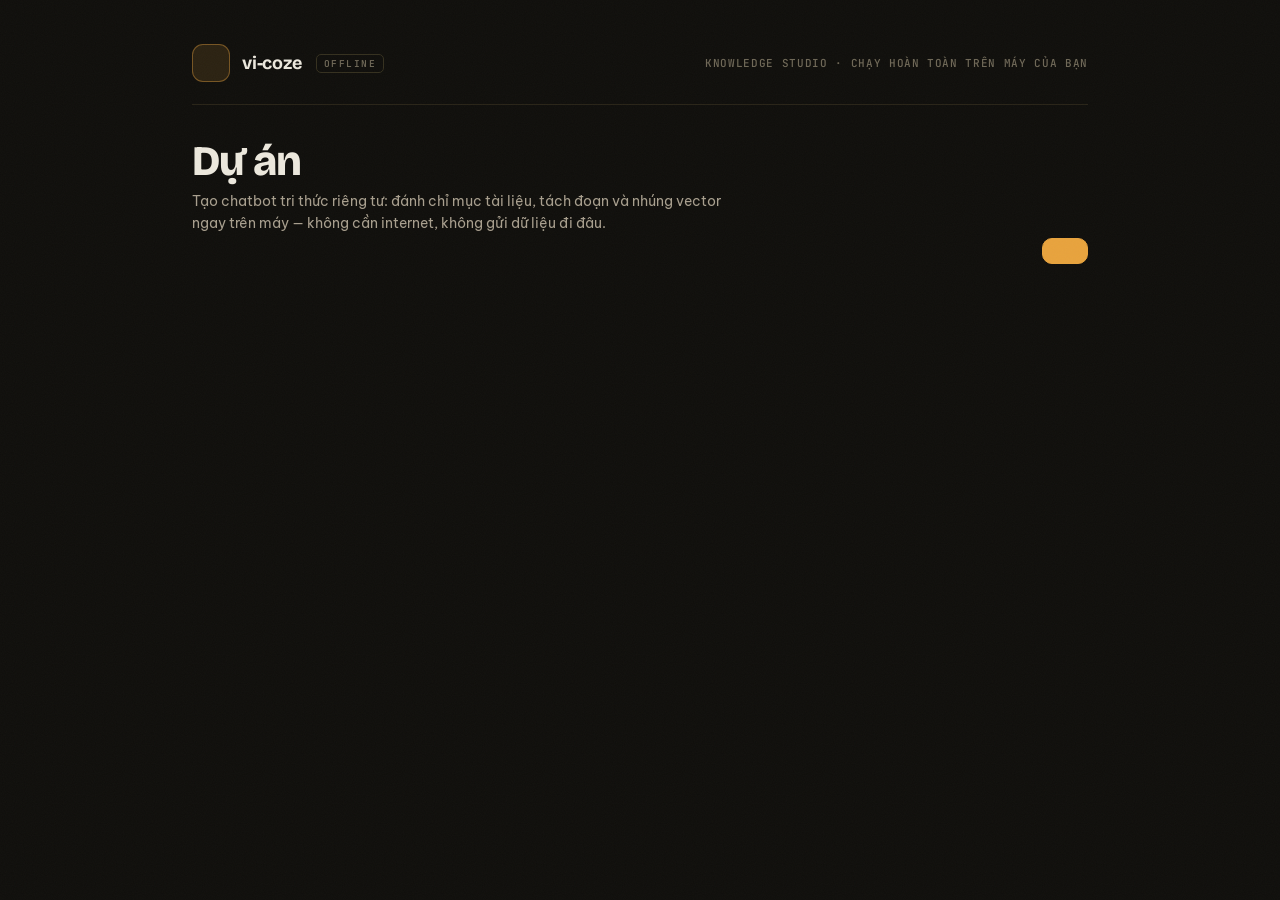
==== src/branch_sql/api/static/index.html @ 20b935b0 "Knowledge Studio: server điều khiển pipeline offline từ trình duyệt Chặng mới `api/`: FastAPI phục v" ====
<!DOCTYPE html>
<html lang="vi">
<head>
<meta charset="UTF-8">
<meta name="viewport" content="width=device-width, initial-scale=1.0">
<title>vi-coze · Knowledge Studio (offline)</title>
<link rel="preconnect" href="https://fonts.googleapis.com">
<link rel="preconnect" href="https://fonts.gstatic.com" crossorigin>
<link href="https://fonts.googleapis.com/css2?family=Bricolage+Grotesque:opsz,wght@12..96,500;12..96,700;12..96,800&family=Be+Vietnam+Pro:wght@400;500;600;700&family=JetBrains+Mono:wght@400;500;600&display=swap" rel="stylesheet">
<style>
/* ============ TOKENS ============ */
:root{
  --bg:#100f0c; --panel:#161410; --panel2:#1b1813; --panel3:#221e16;
  --line:#292418; --line2:#35301f;
  --tx:#ece8dd; --tx2:#a89f8e; --tx3:#6f6857;
  --am:#e8a33d; --am2:#f2b95f; --amd:rgba(232,163,61,.13);
  --ok:#8fce9f; --okd:rgba(143,206,159,.11);
  --f-d:'Bricolage Grotesque','Be Vietnam Pro',sans-serif;
  --f-b:'Be Vietnam Pro',sans-serif;
  --f-m:'JetBrains Mono',monospace;
}
*{box-sizing:border-box;margin:0;padding:0}
html,body{height:100%}
body{background:var(--bg);color:var(--tx);font-family:var(--f-b);font-size:14px;line-height:1.55;-webkit-font-smoothing:antialiased;overflow-x:hidden}
button{font-family:inherit}
.ic{flex:none;display:inline-block;vertical-align:-2px}
.hidden{display:none!important}
::-webkit-scrollbar{width:9px;height:9px}
::-webkit-scrollbar-thumb{background:#332e21;border-radius:6px;border:2px solid var(--bg)}
::-webkit-scrollbar-track{background:transparent}
::selection{background:rgba(232,163,61,.3)}

/* grain texture rất mờ cho chất liệu */
.grain{position:fixed;inset:0;z-index:98;pointer-events:none;opacity:.05;
  background-image:url("data:image/svg+xml,%3Csvg xmlns='http://www.w3.org/2000/svg' width='140' height='140'%3E%3Cfilter id='n'%3E%3CfeTurbulence type='fractalNoise' baseFrequency='.9' numOctaves='2'/%3E%3C/filter%3E%3Crect width='140' height='140' filter='url(%23n)' opacity='.6'/%3E%3C/svg%3E")}

/* ============ CHUNG ============ */
.btn{display:inline-flex;align-items:center;gap:8px;border:1px solid var(--line2);background:var(--panel2);color:var(--tx);font:600 13px var(--f-b);padding:9px 16px;border-radius:9px;cursor:pointer;transition:all .18s}
.btn:hover{border-color:#4c4326;background:var(--panel3);transform:translateY(-1px)}
.btn.pri{background:var(--am);border-color:var(--am);color:#1d1305}
.btn.pri:hover{background:var(--am2);border-color:var(--am2)}
.btn.big{padding:12px 22px;font-size:14px;border-radius:10px}
.btn.ghost{background:transparent}
.btn:disabled{opacity:.4;pointer-events:none}
.chip{display:inline-flex;align-items:center;gap:6px;font:500 12px var(--f-m);border:1px solid var(--line2);border-radius:7px;padding:4px 10px;color:var(--tx2);background:var(--panel)}
.chip b{color:var(--tx);font-weight:600}
.mono{font-family:var(--f-m)}
.view{animation:vin .35s ease both}
@keyframes vin{from{opacity:0;transform:translateY(8px)}to{opacity:1;transform:none}}

/* ============ TOAST ============ */
#toast-root{position:fixed;right:20px;bottom:20px;z-index:300;display:flex;flex-direction:column;gap:10px}
.toast{display:flex;gap:11px;align-items:center;background:var(--panel2);border:1px solid var(--line2);border-left:3px solid var(--am);padding:12px 16px;border-radius:10px;font-size:13px;box-shadow:0 10px 34px rgba(0,0,0,.5);animation:tin .28s ease;max-width:360px}
.toast.ok{border-left-color:var(--ok)}
.toast .t-ic{color:var(--am)}.toast.ok .t-ic{color:var(--ok)}
@keyframes tin{from{opacity:0;transform:translateX(24px)}to{opacity:1;transform:none}}
.toast.out{animation:tout .25s ease forwards}
@keyframes tout{to{opacity:0;transform:translateX(24px)}}

/* ============ VIEW: PROJECTS ============ */
#view-projects{max-width:960px;margin:0 auto;padding:44px 32px 90px}
.pj-meta{display:flex;justify-content:space-between;align-items:center;gap:16px;padding-bottom:22px;border-bottom:1px solid var(--line);margin-bottom:34px}
.brand{display:flex;align-items:center;gap:12px}
.brand-mark{width:38px;height:38px;border-radius:11px;background:var(--amd);border:1px solid rgba(232,163,61,.4);display:grid;place-items:center;color:var(--am)}
.brand b{font:700 18px var(--f-d);letter-spacing:-.01em}
.badge-off{font:600 9.5px var(--f-m);letter-spacing:.16em;color:var(--tx3);border:1px solid var(--line2);border-radius:5px;padding:2px 7px;margin-left:2px}
.pj-meta .hint{font:500 11px var(--f-m);color:var(--tx3);letter-spacing:.06em}
h1.display{font:800 42px/1.05 var(--f-d);letter-spacing:-.025em;margin-bottom:8px}
.pj-sub{color:var(--tx2);max-width:560px;margin-bottom:30px}
.pj-head{display:flex;justify-content:space-between;align-items:flex-end;gap:20px;margin-bottom:22px}
.pj-count{font:500 12px var(--f-m);color:var(--tx3)}
#pj-list{display:flex;flex-direction:column;gap:10px}
.pj-row{display:flex;justify-content:space-between;align-items:center;gap:18px;padding:19px 22px;border:1px solid var(--line);border-radius:14px;background:var(--panel);cursor:pointer;transition:all .18s;position:relative;overflow:hidden}
.pj-row::before{content:'';position:absolute;left:0;top:0;bottom:0;width:3px;background:var(--am);transform:scaleY(0);transition:transform .22s}
.pj-row:hover{border-color:rgba(232,163,61,.45);transform:translateX(5px)}
.pj-row:hover::before{transform:scaleY(1)}
.pj-row .pj-name{font:700 16.5px var(--f-d);display:flex;align-items:center;gap:10px}
.pj-row .pj-name .ic{color:var(--am)}
.pj-row .pj-desc{color:var(--tx2);font-size:12.5px;margin-top:3px}
.pj-row .pj-side{text-align:right;flex:none}
.pj-row .pj-kb{font:500 12px var(--f-m);color:var(--tx2)}
.pj-row .pj-time{font:400 11px var(--f-m);color:var(--tx3);margin-top:3px}

/* ============ MODAL ============ */
.modal-bg{position:fixed;inset:0;z-index:120;background:rgba(10,9,6,.7);backdrop-filter:blur(5px);display:grid;place-items:center;animation:fin .22s}
@keyframes fin{from{opacity:0}}
.modal{width:min(460px,calc(100vw - 40px));background:var(--panel);border:1px solid var(--line2);border-radius:16px;padding:26px;animation:mup .28s ease}
@keyframes mup{from{opacity:0;transform:translateY(14px) scale(.98)}}
.modal h3{font:700 21px var(--f-d);margin-bottom:4px}
.modal .m-sub{color:var(--tx2);font-size:13px;margin-bottom:20px}
.fld{margin-bottom:16px}
.fld label{display:block;font:600 11px var(--f-m);letter-spacing:.12em;text-transform:uppercase;color:var(--tx2);margin-bottom:7px}
.fld input,.fld textarea{width:100%;background:var(--bg);border:1px solid var(--line2);border-radius:9px;color:var(--tx);font:400 14px var(--f-b);padding:10px 13px;outline:none;transition:border-color .15s}
.fld input:focus,.fld textarea:focus{border-color:var(--am)}
.fld .err{color:#e07a68;font-size:12px;margin-top:5px;display:none}
.m-actions{display:flex;justify-content:flex-end;gap:10px;margin-top:22px}

/* ============ WORKSPACE ============ */
#view-workspace{display:grid;grid-template-columns:236px 1fr;height:100vh}
.side{border-right:1px solid var(--line);background:var(--panel);display:flex;flex-direction:column;padding:18px 13px 14px}
.side .brand{padding:2px 8px 18px}
.side-sep{font:600 10px var(--f-m);letter-spacing:.18em;color:var(--tx3);padding:14px 12px 8px}
.proj-pick{position:relative;margin:0 4px 6px}
.proj-pick>button{width:100%;display:flex;align-items:center;gap:9px;background:var(--panel2);border:1px solid var(--line2);border-radius:10px;padding:9px 11px;color:var(--tx);font:600 13px var(--f-b);cursor:pointer;text-align:left}
.proj-pick>button:hover{border-color:#4c4326}
.proj-pick>button .ic:last-child{margin-left:auto;color:var(--tx3)}
.proj-menu{position:absolute;top:calc(100% + 6px);left:0;right:0;background:var(--panel2);border:1px solid var(--line2);border-radius:10px;padding:5px;z-index:40;box-shadow:0 14px 40px rgba(0,0,0,.5);display:none}
.proj-menu.open{display:block;animation:vin .18s}
.proj-menu button{width:100%;display:flex;align-items:center;gap:8px;background:none;border:none;color:var(--tx2);font:500 13px var(--f-b);padding:8px 10px;border-radius:7px;cursor:pointer;text-align:left}
.proj-menu button:hover{background:var(--panel3);color:var(--tx)}
.proj-menu button.cur{color:var(--am)}
.proj-menu hr{border:none;border-top:1px solid var(--line);margin:5px 4px}
.snav{display:flex;flex-direction:column;gap:2px;margin-top:4px}
.snav button{display:flex;align-items:center;gap:11px;padding:9px 12px;border-radius:9px;color:var(--tx2);font:500 13.5px var(--f-b);border:none;background:none;cursor:pointer;text-align:left;transition:.15s}
.snav button:hover{color:var(--tx);background:var(--panel2)}
.snav button.on{color:var(--am);background:var(--amd)}
.side-foot{margin-top:auto;border-top:1px solid var(--line);padding:14px 10px 2px;font:500 11px var(--f-m);color:var(--tx3);display:flex;flex-direction:column;gap:5px}
.side-foot .dot{width:7px;height:7px;border-radius:50%;background:var(--ok);display:inline-block;margin-right:7px;box-shadow:0 0 6px rgba(143,206,159,.6)}
.main{display:flex;flex-direction:column;min-width:0}
.ws-head{display:flex;align-items:center;gap:16px;padding:22px 34px;border-bottom:1px solid var(--line)}
.ws-head .ic-btn{width:36px;height:36px;border-radius:9px;border:1px solid var(--line2);background:none;color:var(--tx2);display:grid;place-items:center;cursor:pointer;transition:.15s}
.ws-head .ic-btn:hover{color:var(--tx);border-color:#4c4326}
.ws-name{font:800 21px var(--f-d);letter-spacing:-.01em}
.ws-desc{color:var(--tx2);font-size:12.5px;margin-top:1px}
.ws-right{margin-left:auto;display:flex;gap:10px;align-items:center}
.pane{flex:1;overflow-y:auto;padding:30px 34px 60px}
.pane-head{display:flex;justify-content:space-between;align-items:flex-end;gap:20px;margin-bottom:22px}
.pane-head h2{font:700 26px var(--f-d);letter-spacing:-.015em}
.pane-head p{color:var(--tx2);font-size:13px;margin-top:2px}

/* empty state */
.empty{border:1px dashed var(--line2);border-radius:18px;padding:70px 30px;text-align:center;max-width:640px;margin:5vh auto 0}
.empty .e-ic{width:64px;height:64px;border-radius:18px;background:var(--amd);border:1px solid rgba(232,163,61,.3);display:grid;place-items:center;color:var(--am);margin:0 auto 22px}
.empty h3{font:700 22px var(--f-d);margin-bottom:8px}
.empty p{color:var(--tx2);max-width:420px;margin:0 auto 24px;font-size:13.5px}

/* knowledge rows */
.kb-list{display:flex;flex-direction:column;gap:10px}
.kb-row{display:flex;align-items:center;gap:18px;padding:18px 22px;border:1px solid var(--line);border-radius:14px;background:var(--panel);cursor:pointer;transition:all .18s}
.kb-row:hover{border-color:rgba(232,163,61,.4)}
.kb-ic{width:40px;height:40px;border-radius:11px;background:var(--amd);color:var(--am);display:grid;place-items:center;flex:none}
.kb-name{font:700 15.5px var(--f-d)}
.kb-meta{font:400 11.5px var(--f-m);color:var(--tx2);margin-top:4px;display:flex;flex-wrap:wrap;gap:4px 14px}
.kb-right{margin-left:auto;display:flex;align-items:center;gap:12px;flex:none}
.pill{font:600 11px var(--f-m);color:var(--ok);background:var(--okd);border:1px solid rgba(143,206,159,.3);border-radius:99px;padding:4px 11px;display:inline-flex;align-items:center;gap:6px}

/* ============ OVERLAY CHUNG ============ */
.ovl{position:fixed;inset:0;z-index:80;background:rgba(9,8,6,.74);backdrop-filter:blur(6px);display:flex;animation:fin .22s}
.ovl-panel{background:var(--bg);border:1px solid var(--line2);margin:26px;width:min(1220px,calc(100vw - 52px));border-radius:18px;display:flex;flex-direction:column;overflow:hidden;animation:mup .3s ease;box-shadow:0 40px 120px rgba(0,0,0,.6)}

/* ============ SETTING ============ */
.set-head{display:flex;align-items:center;gap:14px;padding:18px 28px;border-bottom:1px solid var(--line)}
.set-crumb{font:500 12px var(--f-m);color:var(--tx3);display:flex;align-items:center;gap:8px}
.set-crumb b{color:var(--tx2);font-weight:600}
.set-title{font:700 20px var(--f-d)}
.set-body{flex:1;display:grid;grid-template-columns:1fr 420px;min-height:0}
.form-col{overflow-y:auto;padding:0 0 30px}
.f-sec{padding:26px 32px 28px;border-bottom:1px solid var(--line)}
.f-sec:last-of-type{border-bottom:none}
.f-num{font:600 10.5px var(--f-m);color:var(--am);letter-spacing:.2em}
.f-sec h3{font:700 18px var(--f-d);margin:7px 0 5px}
.f-sec .f-hint{color:var(--tx2);font-size:12.5px;margin-bottom:20px}
.flbl{display:flex;justify-content:space-between;align-items:baseline;font:600 11px var(--f-m);letter-spacing:.1em;text-transform:uppercase;color:var(--tx2);margin:20px 0 10px}
.flbl .fhint{font-weight:500;letter-spacing:0;text-transform:none;color:var(--tx3)}
/* docs */
.docs{display:flex;flex-direction:column;gap:7px}
.doc{display:flex;align-items:center;gap:12px;border:1px solid var(--line2);border-radius:10px;padding:11px 14px;cursor:pointer;transition:.15s;background:var(--panel)}
.doc:hover{border-color:#4c4326}
.doc.on{border-color:rgba(232,163,61,.55);background:var(--amd)}
.doc input{display:none}
.doc-ic{color:var(--tx3)}
.doc.on .doc-ic{color:var(--am)}
.doc-name{flex:1;min-width:0}
.doc-name b{display:block;font:500 12.5px var(--f-m);overflow:hidden;text-overflow:ellipsis;white-space:nowrap}
.doc-name i{display:block;font-style:normal;font-size:11.5px;color:var(--tx3);margin-top:1px}
.doc-size{font:500 11.5px var(--f-m);color:var(--tx2)}
.doc-chk{width:20px;height:20px;border-radius:6px;border:1px solid var(--line2);display:grid;place-items:center;color:transparent;transition:.15s;flex:none}
.doc.on .doc-chk{background:var(--am);border-color:var(--am);color:#1d1305}
.doc-sum{margin-top:13px;font:500 12px var(--f-m);color:var(--tx2);display:flex;gap:6px 16px;flex-wrap:wrap}
.doc-sum b{color:var(--am)}
/* seg */
.seg{display:inline-flex;background:var(--panel);border:1px solid var(--line2);border-radius:10px;padding:3px;gap:2px}
.seg button{border:none;background:none;color:var(--tx2);font:600 12.5px var(--f-b);padding:7px 15px;border-radius:7px;cursor:pointer;transition:.15s}
.seg button:hover{color:var(--tx)}
.seg button.on{background:var(--panel3);color:var(--tx);box-shadow:inset 0 0 0 1px var(--line2)}
.seg.sm button{padding:5px 11px;font-size:11.5px}
/* slider rows */
.srow{display:flex;align-items:center;gap:16px}
.srow .sval{font:600 13px var(--f-m);color:var(--am);min-width:52px;text-align:right;flex:none}
.srow .sval small{display:block;font-weight:500;font-size:10px;color:var(--tx3)}
input[type=range]{-webkit-appearance:none;appearance:none;flex:1;height:4px;border-radius:3px;background:var(--line2);outline:none;cursor:pointer}
input[type=range]::-webkit-slider-thumb{-webkit-appearance:none;width:17px;height:17px;border-radius:50%;background:var(--am);border:3.5px solid #2a2314;box-shadow:0 0 0 1.5px var(--am);cursor:grab}
input[type=range]::-moz-range-thumb{width:12px;height:12px;border-radius:50%;background:var(--am);border:3.5px solid #2a2314;box-shadow:0 0 0 1.5px var(--am);cursor:grab}
input[type=range].mini{max-width:130px}
/* number + stepper */
.num-in{display:inline-flex;align-items:center;border:1px solid var(--line2);border-radius:9px;background:var(--bg);overflow:hidden}
.num-in input{width:84px;background:none;border:none;color:var(--tx);font:600 13px var(--f-m);text-align:center;padding:8px 4px;outline:none;-moz-appearance:textfield}
.num-in input::-webkit-inner-spin-button{-webkit-appearance:none}
.num-in button{width:34px;height:36px;background:var(--panel2);border:none;color:var(--tx2);font-size:16px;cursor:pointer}
.num-in button:hover{color:var(--am)}
.txt-in{width:100%;background:var(--bg);border:1px solid var(--line2);border-radius:9px;color:var(--tx);font:400 13.5px var(--f-m);padding:10px 13px;outline:none;transition:border-color .15s}
.txt-in:focus{border-color:var(--am)}
/* chunk viz */
.cviz-wrap{margin-top:18px;border:1px solid var(--line);border-radius:11px;background:var(--panel);padding:16px 16px 10px}
.cviz{width:100%;display:block}
.cviz .cv{fill:rgba(232,163,61,.05);stroke:rgba(232,163,61,.32);stroke-width:1}
.cviz .cv.on{fill:rgba(232,163,61,.2)}
.cviz .cvo{fill:rgba(232,163,61,.14);stroke:none}
.cviz .cvo.on{fill:rgba(232,163,61,.5)}
.cviz-cap{font:500 11px var(--f-m);color:var(--tx3);margin-top:9px}
.cviz-cap b{color:var(--tx2)}
/* model select */
.msel{position:relative;max-width:460px}
.msel-btn{width:100%;display:flex;align-items:center;gap:10px;background:var(--bg);border:1px solid var(--line2);border-radius:10px;padding:11px 14px;color:var(--tx);font:600 13px var(--f-m);cursor:pointer;text-align:left;transition:border-color .15s}
.msel-btn:hover{border-color:#4c4326}
.msel-btn .dim{color:var(--am);font-weight:600;font-size:11px;border:1px solid rgba(232,163,61,.4);border-radius:5px;padding:1px 7px}
.msel-btn .ic:last-child{margin-left:auto;color:var(--tx3);transition:transform .18s}
.msel.open .msel-btn .ic:last-child{transform:rotate(180deg)}
.msel-menu{position:absolute;top:calc(100% + 7px);left:0;right:0;background:var(--panel2);border:1px solid var(--line2);border-radius:11px;padding:5px;z-index:30;box-shadow:0 16px 50px rgba(0,0,0,.55);display:none}
.msel.open .msel-menu{display:block;animation:vin .18s}
.msel-menu button{width:100%;display:flex;align-items:center;gap:10px;background:none;border:none;border-radius:8px;padding:10px 12px;cursor:pointer;text-align:left;color:var(--tx)}
.msel-menu button:hover{background:var(--panel3)}
.msel-menu button.on{background:var(--amd)}
.msel-menu button b{font:600 12.5px var(--f-m);color:var(--tx)}
.msel-menu button.on b{color:var(--am)}
.msel-menu button .dim{font:600 11px var(--f-m);color:var(--am)}
.msel-menu button i{font-style:normal;font-size:11.5px;color:var(--tx3);flex:none}
.m-note{margin-top:10px;font:500 11.5px var(--f-m);color:var(--tx3)}
/* hybrid ratio */
.hyb{border:1px solid var(--line);border-radius:12px;background:var(--panel);padding:18px 18px 15px;margin-top:14px}
.hyb-labels{display:flex;justify-content:space-between;font:600 12px var(--f-m);margin-bottom:12px}
.hyb-labels .l-vec{color:var(--am)}
.hyb-labels .l-kw{color:var(--tx2)}
.hyb-formula{margin-top:13px;font:500 11.5px var(--f-m);color:var(--tx3);border-top:1px dashed var(--line2);padding-top:12px}
.hyb-formula b{color:var(--tx2);font-weight:600}
.hyb-off .hyb-inner{opacity:.35;pointer-events:none;filter:saturate(.4)}
.hyb-note{font:500 11.5px var(--f-m);color:var(--tx3);margin-top:12px}
/* json col */
.jcol{border-left:1px solid var(--line);background:var(--panel);display:flex;flex-direction:column;min-height:0}
.jhead{padding:16px 20px;border-bottom:1px solid var(--line);display:flex;align-items:center;gap:10px}
.jfile{font:600 12.5px var(--f-m);color:var(--tx)}
.jlive{display:inline-flex;align-items:center;gap:6px;font:500 10.5px var(--f-m);color:var(--ok)}
.jlive i{width:6px;height:6px;border-radius:50%;background:var(--ok);animation:blip 1.6s infinite}
@keyframes blip{0%,100%{opacity:1}50%{opacity:.25}}
.jhead .btn{margin-left:auto;padding:6px 10px;font-size:11.5px}
#json-view{flex:1;overflow:auto;padding:14px 0;font:400 12.3px/1.75 var(--f-m)}
.jl{display:flex;padding-right:16px}
.jl:hover{background:rgba(232,163,61,.04)}
.jl .ln{width:46px;flex:none;text-align:right;padding-right:15px;color:#514a3a;user-select:none}
.j-key{color:#d6ccba}.j-str{color:#a5c98f}.j-num{color:var(--am2)}.j-bool{color:var(--tx2);font-style:italic}
.form-actions{padding:24px 32px;display:flex;gap:12px;align-items:center;position:sticky;bottom:0;background:linear-gradient(to top,var(--bg) 75%,transparent)}

/* ============ PIPELINE ============ */
.pl-panel{margin:18px;width:calc(100vw - 36px)}
.pl-head{display:flex;align-items:center;gap:22px;padding:17px 26px}
.pl-htitle{font:700 18px var(--f-d);display:flex;align-items:center;gap:10px}
.pl-htitle .ic{color:var(--am)}
.pl-hsub{font:500 11.5px var(--f-m);color:var(--tx3);margin-top:2px}
.pl-hstats{margin-left:auto;display:flex;align-items:center;gap:18px}
.pl-pctwrap{display:flex;align-items:baseline;gap:9px;font-family:var(--f-m)}
.pl-pctwrap #pl-pct{font-size:21px;font-weight:600;color:var(--am)}
.pl-pctwrap #pl-elapsed{font-size:12px;color:var(--tx3)}
.pl-bar{height:2.5px;background:var(--line)}
.pl-bar i{display:block;height:100%;width:0%;background:var(--am);transition:width .2s linear}
.pl-body{flex:1;display:flex;flex-direction:column;min-height:0}
#pl-stages{flex:1;overflow-y:auto;padding:26px 30px 20px}
.stage{display:grid;grid-template-columns:46px 1fr;gap:0 20px}
.s-rail{display:flex;flex-direction:column;align-items:center}
.s-node{width:32px;height:32px;border-radius:50%;border:1.5px solid var(--line2);display:grid;place-items:center;font:600 12px var(--f-m);color:var(--tx3);background:var(--bg);flex:none;z-index:1;transition:all .25s}
.stage.run .s-node{border-color:var(--am);color:var(--am)}
.stage.done .s-node{border-color:rgba(143,206,159,.55);background:var(--okd);color:var(--ok)}
.sp{width:14px;height:14px;border-radius:50%;border:2px solid var(--amd);border-top-color:var(--am);animation:spin .7s linear infinite}
@keyframes spin{to{transform:rotate(360deg)}}
.s-link{width:2px;height:30px;background:var(--line);position:relative;margin:3px 0}
.s-link.done{background:rgba(143,206,159,.35)}
.s-link.act::after{content:'';position:absolute;left:-2.5px;width:7px;height:7px;border-radius:50%;background:var(--am);box-shadow:0 0 8px rgba(232,163,61,.8);animation:dotrun 1.05s linear infinite}
@keyframes dotrun{0%{top:-3px;opacity:0}25%{opacity:1}100%{top:26px;opacity:0}}
.stage.pend .s-main{opacity:.38}
.s-head{display:flex;align-items:baseline;gap:11px;flex-wrap:wrap}
.s-tag{font:600 10px var(--f-m);letter-spacing:.18em;color:var(--tx3)}
.stage.run .s-tag{color:var(--am)}
.s-title{font:700 15.5px var(--f-d)}
.s-time{margin-left:auto;font:600 12px var(--f-m);color:var(--tx3)}
.stage.run .s-time{color:var(--am)}
.s-desc{color:var(--tx2);font-size:12.5px;margin-top:3px;font-family:var(--f-m);font-weight:400}
.s-body{margin:14px 0 20px;transition:opacity .3s}
.stage.done .s-body{opacity:.55}
.chips{display:flex;flex-wrap:wrap;gap:7px;margin-top:13px}
.frows{display:flex;flex-direction:column;gap:5px;max-width:640px}
.frow2{display:flex;align-items:center;gap:10px;border:1px solid var(--line);border-radius:8px;padding:7px 12px;font:500 12px var(--f-m);color:var(--tx2);background:var(--panel);transition:.2s}
.frow2 .fr-name{flex:1;min-width:0;overflow:hidden;text-overflow:ellipsis;white-space:nowrap;color:var(--tx)}
.frow2 .fr-st{color:var(--tx3);display:flex;align-items:center;gap:6px;flex:none}
.frow2.ok{border-color:rgba(143,206,159,.3)}
.frow2.ok .fr-st{color:var(--ok)}
.frow2.run .fr-st{color:var(--am)}
.chunk-live{display:flex;align-items:baseline;gap:12px;margin-bottom:14px}
.cl-num{font:800 40px/1 var(--f-d);color:var(--am);font-variant-numeric:tabular-nums}
.cl-lbl{color:var(--tx2);font-size:13px}
.cl-viz{max-width:640px;border:1px solid var(--line);border-radius:10px;background:var(--panel);padding:13px}
.bgrid{display:grid;grid-template-columns:repeat(auto-fill,minmax(15px,1fr));gap:5px;max-width:640px;margin-top:2px}
.bcell{aspect-ratio:1;border-radius:4px;border:1px solid var(--line2);background:var(--panel);transition:.2s}
.bcell.run{border-color:var(--am);animation:bpulse 1s infinite}
@keyframes bpulse{50%{background:var(--amd)}}
.bcell.done{background:rgba(143,206,159,.28);border-color:rgba(143,206,159,.4)}
.sqlbox{border:1px solid var(--line);border-radius:10px;background:#0c0b09;padding:13px 16px;max-width:640px}
.sqlbox code{font:500 12.3px/1.7 var(--f-m);color:#c9d3b8;word-break:break-all}
.sqlbox .caret{display:inline-block;width:7px;height:14px;background:var(--am);vertical-align:-2px;animation:blip .9s infinite}
/* completion */
.pl-done{margin:10px 0 8px 66px;border:1px solid rgba(232,163,61,.4);border-radius:14px;background:linear-gradient(0deg,var(--amd),transparent 140%),var(--panel);padding:24px 28px;animation:vin .4s}
.pl-done-head{display:flex;align-items:center;gap:13px;margin-bottom:20px}
.pl-done-head .pd-ic{width:42px;height:42px;border-radius:12px;background:var(--okd);border:1px solid rgba(143,206,159,.4);color:var(--ok);display:grid;place-items:center}
.pl-done-head h4{font:700 19px var(--f-d)}
.pl-done-head p{color:var(--tx2);font-size:12.5px;font-family:var(--f-m);margin-top:2px}
.stat-grid{display:grid;grid-template-columns:repeat(4,1fr);gap:0 0;margin:4px 0 20px}
.stat{padding:11px 18px;border-left:1px solid var(--line2)}
.stat:first-child{border-left:none;padding-left:0}
.stat .st-l{font:600 10px var(--f-m);letter-spacing:.13em;text-transform:uppercase;color:var(--tx3)}
.stat .st-v{font:700 20px var(--f-d);margin-top:4px;font-variant-numeric:tabular-nums}
.stat .st-v small{font:500 11px var(--f-m);color:var(--tx2)}
.path-box{display:flex;align-items:center;gap:10px;background:#0c0b09;border:1px solid var(--line);border-radius:9px;padding:10px 14px;font:500 12.5px var(--f-m);color:var(--am);margin-bottom:18px;max-width:560px}
.path-box span{overflow:hidden;text-overflow:ellipsis;white-space:nowrap}
.path-box button{margin-left:auto;background:none;border:none;color:var(--tx3);cursor:pointer;padding:3px;border-radius:5px;display:grid;place-items:center}
.path-box button:hover{color:var(--am)}
.pl-done-actions{display:flex;gap:11px}
/* console */
.cons{border-top:1px solid var(--line);background:#0c0b09;display:flex;flex-direction:column;height:305px;flex:none}
.cons-head{display:flex;align-items:center;gap:8px;padding:9px 20px;border-bottom:1px solid var(--line);flex-wrap:wrap}
.cons-tab{display:flex;align-items:center;gap:8px;font:600 12px var(--f-m);color:var(--tx2);background:var(--panel2);border:1px solid var(--line2);border-radius:7px 7px 0 0;padding:5px 13px;margin-bottom:-9px}
.cons-tab .ic{color:var(--am)}
.cons-path{font:400 11px var(--f-m);color:var(--tx3);margin-left:10px;overflow:hidden;text-overflow:ellipsis;white-space:nowrap}
.cons-tools{margin-left:auto;display:flex;align-items:center;gap:5px}
.cflt{display:flex;background:var(--panel);border:1px solid var(--line2);border-radius:8px;padding:2px;gap:2px}
.cflt button{border:none;background:none;color:var(--tx3);font:600 10.5px var(--f-m);padding:4px 9px;border-radius:6px;cursor:pointer}
.cflt button:hover{color:var(--tx)}
.cflt button.on{background:var(--panel3);color:var(--am)}
.tbtn{display:inline-flex;align-items:center;gap:6px;background:none;border:1px solid var(--line2);color:var(--tx3);font:500 11px var(--f-m);border-radius:7px;padding:5px 10px;cursor:pointer}
.tbtn:hover{color:var(--tx)}
.tbtn.on{color:var(--ok);border-color:rgba(143,206,159,.35)}
.cons-body{flex:1;overflow-y:auto;padding:9px 0;font:400 12.2px/1.9 var(--f-m)}
.ll{display:flex;padding:0 20px;white-space:pre-wrap;word-break:break-word}
.ll .lt{color:#56503f;flex:none;width:98px}
.ll .lv{flex:none;width:46px;font-weight:600}
.ll .ls{flex:none;width:62px;color:#56503f}
.ll .lm{color:#c8c1b2}
.ll-INFO .lv{color:var(--tx2)}
.ll-OK .lv{color:var(--ok)}.ll-OK .lm{color:#b9d4c1}
.ll-WARN .lv{color:var(--am)}.ll-WARN .lm{color:#dcc394}
.cons-body[data-fl="INFO"] .ll:not(.ll-INFO){display:none}
.cons-body[data-fl="OK"] .ll:not(.ll-OK){display:none}
.cons-body[data-fl="WARN"] .ll:not(.ll-WARN){display:none}

/* ============ LOG EXPLORER ============ */
.logs-grid{display:grid;grid-template-columns:308px 1fr;border:1px solid var(--line);border-radius:15px;overflow:hidden;min-height:62vh;max-height:calc(100vh - 220px)}
.ltree{border-right:1px solid var(--line);background:var(--panel);padding:16px 12px;overflow-y:auto}
.lt-root{display:flex;align-items:center;gap:8px;font:600 11.5px var(--f-m);color:var(--tx2);padding:7px 9px}
.lt-root .ic{color:var(--am)}
.lt-proj{font:600 11px var(--f-m);letter-spacing:.08em;color:var(--tx3);text-transform:uppercase;padding:13px 9px 6px}
.lt-run{padding:4px 6px 2px}
.lt-run>button{width:100%;display:flex;align-items:center;gap:7px;background:none;border:none;color:var(--tx2);font:500 11.5px var(--f-m);padding:6px 8px;border-radius:7px;cursor:pointer;text-align:left}
.lt-run>button:hover{color:var(--tx)}
.lt-run>button .ic{color:var(--tx3)}
.lt-run.open>button .ic{color:var(--am)}
.lt-files{padding:2px 0 6px 22px}
.lt-files button{width:100%;display:flex;align-items:center;gap:8px;background:none;border:none;color:var(--tx3);font:400 11.5px var(--f-m);padding:5.5px 9px;border-radius:6px;cursor:pointer;text-align:left}
.lt-files button:hover{color:var(--tx)}
.lt-files button.on{color:var(--am);background:var(--amd)}
.lt-files button .ic{flex:none}
.lview{display:flex;flex-direction:column;min-width:0}
.lview-head{padding:13px 20px;border-bottom:1px solid var(--line);display:flex;align-items:center;gap:12px;font:500 12px var(--f-m);color:var(--tx2);background:var(--panel)}
.lview-head .p{color:var(--am);overflow:hidden;text-overflow:ellipsis;white-space:nowrap}
.lview-head .btn{margin-left:auto;flex:none;padding:6px 11px;font-size:11.5px}
.lview-body{flex:1;overflow:auto;padding:12px 0;font:400 12.2px/1.9 var(--f-m);background:#0d0c0a}
.lview-body .jl{padding-right:14px}
.jl-card{border:1px solid var(--line);border-radius:10px;padding:12px 16px;margin:0 18px 9px;background:var(--panel);max-width:760px}
.jl-card .jl-h{display:flex;gap:14px;font:600 11.5px var(--f-m);color:var(--am);margin-bottom:6px}
.jl-card .jl-h span{color:var(--tx3);font-weight:400}
.jl-card .jl-t{font:400 12.3px/1.75 var(--f-m);color:#c4bdad}
.jl-card .jl-v{font:400 10.5px var(--f-m);color:var(--tx3);margin-top:7px;border-top:1px dashed var(--line2);padding-top:7px}
.logs-empty{border:1px dashed var(--line2);border-radius:15px;padding:56px 30px;text-align:center;max-width:560px;margin:4vh auto 0}
.logs-empty .e-ic{width:56px;height:56px;border-radius:15px;background:var(--panel2);border:1px solid var(--line2);display:grid;place-items:center;color:var(--tx3);margin:0 auto 18px}
.logs-empty h4{font:700 19px var(--f-d);margin-bottom:7px}
.logs-empty p{color:var(--tx2);font-size:13px;margin-bottom:20px}

@media (max-width:1080px){
  .set-body{grid-template-columns:1fr}
  .jcol{display:none}
  .stat-grid{grid-template-columns:repeat(2,1fr);row-gap:14px}
  .stat:nth-child(odd){border-left:none;padding-left:0}
}
@media (max-width:840px){
  #view-workspace{grid-template-columns:1fr}
  .side{display:none}
  .logs-grid{grid-template-columns:1fr}
  .ltree{max-height:220px;border-right:none;border-bottom:1px solid var(--line)}
  .pl-done{margin-left:0}
  h1.display{font-size:32px}
}
</style>
</head>
<body>
<div class="grain"></div>
<div id="toast-root"></div>

<!-- ================= VIEW: DANH SÁCH DỰ ÁN ================= -->
<section id="view-projects" class="view">
  <div class="pj-meta">
    <div class="brand">
      <div class="brand-mark" id="brand-mark"></div>
      <b>vi-coze</b><span class="badge-off">OFFLINE</span>
    </div>
    <span class="hint">KNOWLEDGE STUDIO · CHẠY HOÀN TOÀN TRÊN MÁY CỦA BẠN</span>
  </div>
  <div class="pj-head">
    <div>
      <h1 class="display">Dự án</h1>
      <p class="pj-sub">Tạo chatbot tri thức riêng tư: đánh chỉ mục tài liệu, tách đoạn và nhúng vector ngay trên máy — không cần internet, không gửi dữ liệu đi đâu.</p>
    </div>
    <button class="btn pri big" id="btn-newpj"></button>
  </div>
  <div id="pj-list"></div>
</section>

<!-- ================= VIEW: WORKSPACE ================= -->
<section id="view-workspace" class="view hidden">
  <aside class="side">
    <div class="brand">
      <div class="brand-mark sm" id="brand-mark2"></div>
      <b>vi-coze</b>
    </div>
    <div class="side-sep">DỰ ÁN</div>
    <div class="proj-pick" id="proj-pick">
      <button id="proj-pick-btn"></button>
      <div class="proj-menu" id="proj-menu"></div>
    </div>
    <div class="side-sep">KHÔNG GIAN LÀM VIỆC</div>
    <nav class="snav">
      <button data-tab="knowledge" class="on" id="nav-kb"></button>
      <button data-tab="logs" id="nav-lg"></button>
    </nav>
    <div class="side-foot">
      <span><i class="dot"></i>Runtime offline · CPU</span>
      <span>engine v0.4.2 · sqlite-vec</span>
    </div>
  </aside>
  <main class="main">
    <header class="ws-head">
      <button class="ic-btn" id="ws-back"></button>
      <div>
        <div class="ws-name" id="ws-name"></div>
        <div class="ws-desc" id="ws-desc"></div>
      </div>
      <div class="ws-right" id="ws-right"></div>
    </header>
    <div class="pane" id="pane-holder">
      <div id="tab-knowledge"></div>
      <div id="tab-logs" class="hidden"></div>
    </div>
  </main>
</section>

<!-- ================= OVERLAY: KNOWLEDGE SETTING ================= -->
<div id="ovl-setting" class="ovl hidden">
  <div class="ovl-panel">
    <div class="set-head">
      <div>
        <div class="set-crumb" id="set-crumb"></div>
        <div class="set-title">Thiết lập Knowledge</div>
      </div>
      <button class="btn ghost" id="set-close" style="margin-left:auto"></button>
    </div>
    <div class="set-body">
      <div style="display:flex;flex-direction:column;min-height:0;min-width:0">
        <div class="form-col" id="set-form"></div>
        <div class="form-actions" id="set-actions"></div>
      </div>
      <aside class="jcol">
        <div class="jhead">
          <span class="jfile">config/sql.json</span>
          <span class="jlive"><i></i>LIVE</span>
          <button class="btn" id="json-copy"></button>
        </div>
        <div id="json-view"></div>
      </aside>
    </div>
  </div>
</div>

<!-- ================= OVERLAY: PIPELINE ================= -->
<div id="ovl-pipeline" class="ovl hidden">
  <div class="ovl-panel pl-panel">
    <div class="pl-head">
      <div>
        <div class="pl-htitle" id="pl-title"></div>
        <div class="pl-hsub" id="pl-sub"></div>
      </div>
      <div class="pl-hstats">
        <div class="pl-pctwrap"><span id="pl-pct">0%</span><span id="pl-elapsed">0,0s</span></div>
        <div class="seg sm" id="pl-speed">
          <button data-sp="1" class="on">1×</button>
          <button data-sp="2">2×</button>
          <button data-sp="4">4×</button>
        </div>
        <button class="btn ghost" id="pl-close" disabled></button>
      </div>
    </div>
    <div class="pl-bar"><i id="pl-bar-fill"></i></div>
    <div class="pl-body">
      <div id="pl-stages"></div>
      <div class="cons">
        <div class="cons-head">
          <span class="cons-tab" id="cons-tab"></span>
          <span class="cons-path" id="cons-path"></span>
          <div class="cons-tools">
            <div class="cflt" id="cons-flt">
              <button data-fl="ALL" class="on">TẤT CẢ</button>
              <button data-fl="INFO">INFO</button>
              <button data-fl="WARN">WARN</button>
              <button data-fl="OK">OK</button>
            </div>
            <button class="tbtn on" id="cons-autos"></button>
            <button class="tbtn" id="cons-copy"></button>
          </div>
        </div>
        <div class="cons-body" id="cons-body" data-fl="ALL"></div>
      </div>
    </div>
  </div>
</div>

<!-- ================= MODAL: TẠO DỰ ÁN ================= -->
<div id="modal-pj" class="modal-bg hidden">
  <div class="modal">
    <h3>Tạo dự án mới</h3>
    <p class="m-sub">Mỗi dự án chứa chatbot và kho tri thức riêng của bạn.</p>
    <form id="pj-form" novalidate>
      <div class="fld">
        <label for="pj-name">Tên dự án</label>
        <input id="pj-name" type="text" placeholder="VD: Trợ lý CSKH cửa hàng" autocomplete="off" maxlength="60">
        <div class="err" id="pj-err">Vui lòng đặt tên cho dự án.</div>
      </div>
      <div class="fld">
        <label for="pj-desc">Mô tả ngắn <span style="color:var(--tx3);text-transform:none;letter-spacing:0">(không bắt buộc)</span></label>
        <textarea id="pj-desc" rows="2" placeholder="Chatbot này trả lời về điều gì?"></textarea>
      </div>
      <div class="m-actions">
        <button type="button" class="btn ghost" id="pj-cancel">Huỷ</button>
        <button type="submit" class="btn pri" id="pj-submit">Tạo dự án</button>
      </div>
    </form>
  </div>
</div>

<script>
/* ================================================================
   vi-coze · Knowledge Studio (offline demo)
   Luồng: Create project → Knowledge Setting → Pipeline → Logs
   ================================================================ */

/* ---------- Icons (SVG stroke tự vẽ, nhất quán 1.7px) ---------- */
const ICONS = {
  check:'<path d="M4.5 12.8l4.8 4.7L19.5 6.5"/>',
  x:'<path d="M6 6l12 12M18 6L6 18"/>',
  plus:'<path d="M12 5v14M5 12h14"/>',
  back:'<path d="M19 12H5m6-6l-6 6 6 6"/>',
  chevD:'<path d="M6 9.5l6 6 6-6"/>',
  chevR:'<path d="M9.5 6l6 6-6 6"/>',
  copy:'<rect x="9" y="9" width="11" height="11" rx="2"/><path d="M5 15V6a2 2 0 0 1 2-2h9"/>',
  folder:'<path d="M3 7.5A2.5 2.5 0 0 1 5.5 5h3.6a2 2 0 0 1 1.5.7l1.3 1.5h7.1A2.5 2.5 0 0 1 21.5 9.7v7.8A2.5 2.5 0 0 1 19 20H5.5A2.5 2.5 0 0 1 3 17.5z"/>',
  file:'<path d="M13.5 3H7a2 2 0 0 0-2 2v14a2 2 0 0 0 2 2h10a2 2 0 0 0 2-2V8.5z"/><path d="M13.5 3v5.5H19"/>',
  db:'<ellipse cx="12" cy="5.5" rx="8" ry="3"/><path d="M4 5.5v13c0 1.7 3.58 3 8 3s8-1.3 8-3v-13"/><path d="M4 12c0 1.7 3.58 3 8 3s8-1.3 8-3"/>',
  cpu:'<rect x="6" y="6" width="12" height="12" rx="2"/><rect x="9.5" y="9.5" width="5" height="5"/><path d="M9 2.5V6M15 2.5V6M9 18v3.5M15 18v3.5M2.5 9H6M2.5 15H6M18 9h3.5M18 15h3.5"/>',
  term:'<path d="M4 17.5l6-5.5-6-5.5"/><path d="M12 19h8"/>',
  layers:'<path d="M12 3l9 4.8-9 4.8-9-4.8z"/><path d="M3.6 12.4L12 16.9l8.4-4.5"/><path d="M3.6 16.6L12 21l8.4-4.4"/>',
  play:'<path d="M7.5 5.5l11 6.5-11 6.5z"/>',
  clock:'<circle cx="12" cy="12" r="8.5"/><path d="M12 7.5V12l3 2"/>',
  arrowR:'<path d="M5 12h14m-6-6l6 6-6 6"/>',
  box:'<path d="M3 8l9-5 9 5v8l-9 5-9-5z"/><path d="M3 8l9 5 9-5M12 13v8"/>',
  msg:'<path d="M21 11.7c0 4.3-4 7.8-9 7.8-1 0-2-.15-2.9-.42L4 20.5l1.3-3.9C4 15.2 3 13.6 3 11.7 3 7.4 7 3.9 12 3.9s9 3.5 9 7.8z"/>'
};
const ic = (n, s=16, cls='') => `<svg class="ic ${cls}" width="${s}" height="${s}" viewBox="0 0 24 24" fill="none" stroke="currentColor" stroke-width="1.7" stroke-linecap="round" stroke-linejoin="round">${ICONS[n]}</svg>`;

/* ---------- Helpers ---------- */
const $  = s => document.querySelector(s);
const $$ = s => [...document.querySelectorAll(s)];
const esc = s => String(s).replace(/[&<>"]/g, c => ({'&':'&amp;','<':'&lt;','>':'&gt;','"':'&quot;'}[c]));
const fmt = n => Math.round(n).toLocaleString('vi-VN');
const kb  = b => (b/1024).toFixed(1).replace('.',',') + ' KB';
const pad = n => String(n).padStart(2,'0');
const ts  = () => { const d = new Date(); return d.toTimeString().slice(0,8) + '.' + String(d.getMilliseconds()).padStart(3,'0'); };
const dts = (d=new Date()) => `${pad(d.getDate())}/${pad(d.getMonth()+1)} · ${pad(d.getHours())}:${pad(d.getMinutes())}`;
const runId = (d=new Date()) => `knowledge_${d.getFullYear()}${pad(d.getMonth()+1)}${pad(d.getDate())}_${pad(d.getHours())}${pad(d.getMinutes())}${pad(d.getSeconds())}`;
const chip = t => `<span class="chip">${t}</span>`;
const numV = n => String(n).replace('.', ','); // hiển thị số thập phân kiểu vi

function copyText(text, label='Đã sao chép vào clipboard'){
  const done = () => toast(label, 'ok');
  if (navigator.clipboard && navigator.clipboard.writeText){
    navigator.clipboard.writeText(text).then(done).catch(() => fallbackCopy(text, done));
  } else fallbackCopy(text, done);
}
function fallbackCopy(text, done){
  const ta = document.createElement('textarea');
  ta.value = text; ta.style.position='fixed'; ta.style.opacity='0';
  document.body.appendChild(ta); ta.select();
  try{ document.execCommand('copy'); done(); }catch(e){ toast('Không sao chép được', ''); }
  ta.remove();
}
function toast(msg, type=''){
  const el = document.createElement('div');
  el.className = 'toast ' + type;
  el.innerHTML = `<span class="t-ic">${ic(type==='ok'?'check':'check',15)}</span><span>${esc(msg)}</span>`;
  $('#toast-root').appendChild(el);
  setTimeout(() => { el.classList.add('out'); setTimeout(()=>el.remove(), 260); }, 3200);
}

/* ---------- Dữ liệu mô phỏng ---------- */
const DOCS = [
  { id:'d1', name:'chinh-sach-doi-tra.md',   label:'Chính sách đổi trả & bảo hành',      size: 48213,  type:'Markdown' },
  { id:'d2', name:'faq-khach-hang.txt',      label:'FAQ khách hàng · 214 câu hỏi',       size:126400,  type:'Text' },
  { id:'d3', name:'huong-dan-san-pham.pdf',  label:'Hướng dẫn sử dụng sản phẩm',         size:302118,  type:'PDF' },
  { id:'d4', name:'quy-trinh-xu-ly-don.docx',label:'Quy trình xử lý đơn hàng',           size: 88560,  type:'DOCX' },
  { id:'d5', name:'loi-thuong-gap.md',       label:'Mục kỹ thuật & lỗi thường gặp',      size: 64290,  type:'Markdown' },
];
const MODELS = [
  { id:'bge-m3',    name:'BAAI/bge-m3',                                dim:1024, vps:420, desc:'Đa ngôn ngữ · mạnh cho tiếng Việt · khuyến nghị' },
  { id:'e5-lg',     name:'intfloat/multilingual-e5-large',              dim:1024, vps:350, desc:'Cân bằng chất lượng và tốc độ' },
  { id:'minilm',    name:'paraphrase-multilingual-MiniLM-L12-v2',       dim:384,  vps:890, desc:'Nhẹ · tốt cho máy cấu hình thấp' },
  { id:'vi-sent',   name:'keepitreal/vietnamese-sentence-embedding',    dim:768,  vps:510, desc:'Fine-tune riêng trên văn bản tiếng Việt' },
];
const STRATS = {
  fixed:   { id:'fixed_size', label:'Kích thước cố định' },
  para:    { id:'paragraph',  label:'Theo đoạn văn' },
  recur:   { id:'recursive',  label:'Đệ quy nhiều mức' },
};
const RETRIEVAL = { vector:'Vector', hybrid:'Hybrid', keyword:'Từ khoá' };
const CLEAN_RULES = [
  'Chuẩn hoá Unicode NFC',
  'Thu gọn khoảng trắng & dòng trống',
  'Loại bỏ header/footer trùng lặp',
  'Tách bảng trong PDF thành văn bản có cấu trúc',
  'Chuẩn hoá dấu câu tiếng Việt',
];
const SAMPLE_TEXT = 'Khách hàng có thể yêu cầu đổi trả sản phẩm trong vòng 30 ngày kể từ ngày nhận hàng. Sản phẩm cần còn đầy đủ tem mác, hoá đơn mua hàng và chưa qua sử dụng. Với các sản phẩm lỗi do nhà sản xuất, công ty hỗ trợ đổi mới miễn phí trong 7 ngày đầu tiên. Đối với yêu cầu hoàn tiền, bộ phận kế toán sẽ xử lý trong 3 đến 5 ngày làm việc kể từ khi yêu cầu được phê duyệt. Trường hợp đơn hàng giao trễ quá 5 ngày so với cam kết, khách hàng được áp dụng mã giảm giá 10% cho lần mua tiếp theo. Mọi khiếu nại về chất lượng sản phẩm cần kèm hình ảnh hoặc video quay rõ tình trạng sản phẩm tại thời điểm nhận hàng.';
const SAMPLE_VECS = [
  [0.0231,-0.0872, 0.1145, 0.0519,-0.1330, 0.0902, 0.0447,-0.0168],
  [-0.0563, 0.1021,-0.0290, 0.0874, 0.0115,-0.0944, 0.1260, 0.0337],
  [0.0812,-0.0059,-0.1176, 0.0420, 0.0931,-0.0255,-0.0704, 0.1049],
  [0.0094, 0.1240, 0.0608,-0.0863,-0.0492, 0.0715, 0.0180,-0.1127],
];

/* ---------- Cầu nối API ----------------------------------------------
   Server là nguồn sự thật. localStorage bị bỏ: hai tab mở cùng lúc sẽ ghi đè
   nhau, và trạng thái job phải sống lâu hơn cái tab.
   -------------------------------------------------------------------- */
const API = {
  async get(path){
    const r = await fetch(path);
    if (!r.ok) throw new Error(`${r.status} ${await r.text()}`);
    return r.headers.get('content-type')?.includes('json') ? r.json() : r.text();
  },
  async post(path, body){
    const r = await fetch(path, {method:'POST', headers:{'Content-Type':'application/json'},
                                 body: JSON.stringify(body)});
    if (!r.ok) throw new Error(`${r.status} ${await r.text()}`);
    return r.json();
  },
  projects:  ()            => API.get('/api/projects'),
  newProject:(b)           => API.post('/api/projects', b),
  sources:   ()            => API.get('/api/sources'),
  runs:      (p)           => API.get(`/api/runs?project=${p}`),
  run:       (id)          => API.get(`/api/runs/${id}`),
  startRun:  (b)           => API.post('/api/runs', b),
  log:       (id, off = 0) => API.get(`/api/runs/${id}/log?offset=${off}`),
};

/* ---------- State + persist ---------- */
const LS_KEY = 'vicoze_knowledge_studio_v1';
const DEFAULT_FORM = {
  kbName: 'Kiến thức tri thức v1',
  files: ['d1','d2','d3','d4'],
  strategy: 'fixed',
  chunkSize: 512,
  overlap: 64,
  separator: '\\n\\n',
  embedModel: 'bge-m3',
  mode: 'hybrid',
  ratio: 70,
  topK: 5,
  threshold: 0.45,
};
const state = {
  view: 'projects', tab: 'knowledge',
  currentProjectId: null,
  projects: [], knowledges: {}, logRuns: [],
  form: { ...DEFAULT_FORM },
  logsSel: null,   // { runId, file }
};

function persist(){
  /* Server giữ trạng thái. Chỉ form đang soạn dở là cục bộ - mất nó không sao. */
  try{ localStorage.setItem(LS_KEY, JSON.stringify({ form: state.form })); }catch(e){}
}
async function loadState(){
  try{ state.form = { ...DEFAULT_FORM, ...(JSON.parse(localStorage.getItem(LS_KEY))?.form || {}) }; }catch(e){}
  const rows = await API.projects();
  state.projects  = rows.map(p => ({ id:String(p.id), name:p.name, desc:p.description, created:'' }));
  state.knowledges = Object.fromEntries(rows.map(p => [String(p.id), p.knowledge.map(k => ({
    id:k.id, name:k.id, origin:k.origin, source:k.source, collection:k.collection,
    chunkMode:k.chunk?.mode || 'general', created:'', runId:null,
  }))]));
  state.logRuns = [];
}
function seed(){
  state.projects = [{ id:'prj_nhan_su', name:'Cẩm nang nhân sự', desc:'Chính sách nội bộ, quy trình nghỉ phép, phúc lợi nhân viên', created:'02/06 · 10:12' }];
  state.knowledges = { prj_nhan_su: [{
    id:'kb_ns1', name:'Nhân sự KB v1', docsCount:3, chunks:214, dims:1024,
    mode:'hybrid · 70/30', created:'02/06 · 10:14', runId:'run_seed', time:'9,8s', size:'0,9 MB',
  }]};
  state.logRuns = [makeSeedRun()];
  persist();
}
function makeSeedRun(){
  const dir = 'data/processed/sql/prj_nhan_su/knowledge_20250602_101244/';
  const lines = [
    { t:'10:12:44.102', lvl:'INFO', src:'load',  msg:'Đọc nhan-su-nghi-phuc-loi.docx (74,3 KB) → 76.140 ký tự' },
    { t:'10:12:44.861', lvl:'INFO', src:'load',  msg:'Đọc chinh-sach-noi-bo.md (31,0 KB) → 31.744 ký tự' },
    { t:'10:12:45.402', lvl:'INFO', src:'load',  msg:'Đọc quy-trinh-tuyen-dung.pdf (58,2 KB) → 59.596 ký tự' },
    { t:'10:12:45.911', lvl:'INFO', src:'clean', msg:'Chuẩn hoá Unicode NFC · 167.480 ký tự' },
    { t:'10:12:46.220', lvl:'WARN', src:'clean', msg:'Phát hiện 6 bảng trong quy-trinh-tuyen-dung.pdf — chuyển đổi sang văn bản có cấu trúc' },
    { t:'10:12:46.845', lvl:'INFO', src:'chunk', msg:'Chiến lược fixed_size · size 512 · overlap 64' },
    { t:'10:12:47.512', lvl:'INFO', src:'chunk', msg:'Đoạn #214 · 118 tokens · offset 106.176' },
    { t:'10:12:48.104', lvl:'INFO', src:'embed', msg:'Batch 7/7 · 22 vectors · 415 vec/s' },
    { t:'10:12:52.338', lvl:'INFO', src:'index', msg:'INSERT INTO vec_chunks — 214 rows · 0,9 MB' },
    { t:'10:12:53.105', lvl:'INFO', src:'index', msg:'Tạo chỉ mục FTS5 (bm25) cho truy vấn từ khoá' },
    { t:'10:12:53.640', lvl:'INFO', src:'save',  msg:'Ghi config/sql.json' },
    { t:'10:12:53.912', lvl:'OK',   src:'save',  msg:'Hoàn tất indexing "Nhân sự KB v1" · 214 đoạn · 9,8s — sẵn sàng truy vấn' },
  ];
  return {
    id:'run_seed', projectId:'prj_nhan_su', dir,
    files: [
      { name:'processing.log', type:'log', lines },
      { name:'config.json', type:'json', obj: {
        project_id:'prj_nhan_su',
        knowledge:{ name:'Nhân sự KB v1',
          chunking:{ strategy:'fixed_size', chunk_size:512, chunk_overlap:64, separator:'\\n\\n' },
          embedding:{ model:'BAAI/bge-m3', dimension:1024, batch_size:32, device:'cpu' },
          retrieval:{ mode:'hybrid', semantic_weight:0.7, keyword_weight:0.3, top_k:5, score_threshold:0.45 },
          storage:{ vector_store:'sqlite-vec', fts:'fts5', output_dir: dir } } } },
      { name:'index.meta.json', type:'json', obj: {
        store:'sqlite-vec', table:'vec_chunks', rows:214, dim:1024, fts:'fts5',
        size_bytes: 913408, created:'2025-06-02T10:12:53' } },
    ],
  };
}
const getProject = () => state.projects.find(p => p.id === state.currentProjectId);
const getRun     = id => state.logRuns.find(r => r.id === id);

/* ================================================================
   ĐIỀU HƯỚNG
   ================================================================ */
function showView(name){
  state.view = name;
  $('#view-projects').classList.toggle('hidden', name !== 'projects');
  $('#view-workspace').classList.toggle('hidden', name !== 'workspace');
}
function openProjects(){
  showView('projects');
  renderProjects();
}
function openWorkspace(pid){
  state.currentProjectId = pid;
  const p = getProject();
  $('#ws-name').textContent = p.name;
  $('#ws-desc').textContent = p.desc || 'Chưa có mô tả';
  $('#proj-pick-btn').innerHTML = `${ic('box',15)} <span style="overflow:hidden;text-overflow:ellipsis;white-space:nowrap">${esc(p.name)}</span> ${ic('chevD',14)}`;
  switchTab(state.tab === 'logs' && !state.logRuns.length ? 'knowledge' : state.tab);
  showView('workspace');
}
function switchTab(tab){
  state.tab = tab;
  $$('.snav button').forEach(b => b.classList.toggle('on', b.dataset.tab === tab));
  $('#tab-knowledge').classList.toggle('hidden', tab !== 'knowledge');
  $('#tab-logs').classList.toggle('hidden', tab !== 'logs');
  if (tab === 'knowledge') renderKnowledgeTab();
  else renderLogsTab();
}

/* ================================================================
   VIEW: PROJECTS
   ================================================================ */
function renderProjects(){
  const totalKb = Object.values(state.knowledges).reduce((a,l)=>a+l.length, 0);
  $('#pj-count') && ($('#pj-count').textContent = '');
  $('#pj-list').innerHTML = state.projects.map(p => {
    const n = (state.knowledges[p.id]||[]).length;
    return `<div class="pj-row" data-open-pj="${p.id}">
      <div>
        <div class="pj-name">${ic('box',16)} ${esc(p.name)}</div>
        <div class="pj-desc">${esc(p.desc || 'Chưa có mô tả')}</div>
      </div>
      <div class="pj-side">
        <div class="pj-kb">${n} knowledge${n===1?'':'s'}</div>
        <div class="pj-time">${p.created}</div>
      </div>
    </div>`;
  }).join('') || '<p style="color:var(--tx2)">Chưa có dự án nào — tạo dự án đầu tiên của bạn.</p>';
  document.querySelector('.pj-count')?.remove();
  const c = document.createElement('div');
  c.className = 'pj-count';
  c.textContent = `${state.projects.length} dự án · ${totalKb} knowledge · runtime local`;
  $('#view-projects .pj-head').appendChild(c);
}

/* ================================================================
   TAB: KNOWLEDGE
   ================================================================ */
function renderKnowledgeTab(){
  const p = getProject();
  const list = state.knowledges[p.id] || [];
  const pane = $('#tab-knowledge');
  let html = `<div class="pane-head">
    <div><h2>Knowledge</h2><p>Kho tri thức được đánh chỉ mục offline của dự án «${esc(p.name)}».</p></div>
    <button class="btn pri" id="btn-open-setting">${ic('plus',15)} Tạo Knowledge</button>
  </div>`;
  if (!list.length){
    html += `<div class="empty">
      <div class="e-ic">${ic('layers',28)}</div>
      <h3>Chưa có Knowledge nào</h3>
      <p>Thiết lập chunking, chọn mô hình embedding và chế độ truy xuất hybrid — sau đó để pipeline offline xử lý tài liệu của bạn thành kho tri thức.</p>
      <button class="btn pri big" id="btn-open-setting2">${ic('play',15)} Thiết lập Knowledge</button>
    </div>`;
  } else {
    html += `<div class="kb-list">` + list.map(k => `
      <div class="kb-row" data-run="${k.runId}">
        <div class="kb-ic">${ic('layers',19)}</div>
        <div>
          <div class="kb-name">${esc(k.name)}</div>
          <div class="kb-meta">
            <span>${k.docsCount} tệp</span><span>${fmt(k.chunks)} đoạn</span><span>${k.dims}d</span>
            <span>${esc(k.mode)}</span><span>sqlite-vec</span><span>${k.size}</span><span>${k.time}</span>
          </div>
        </div>
        <div class="kb-right">
          <span class="pill">${ic('check',12)} Đã đánh chỉ mục</span>
          <button class="btn ghost" data-run="${k.runId}">${ic('term',14)} Nhật ký</button>
        </div>
      </div>`).join('') + `</div>`;
  }
  pane.innerHTML = html;
  pane.classList.remove('hidden');
  $('#btn-open-setting')?.addEventListener('click', openSetting);
  $('#btn-open-setting2')?.addEventListener('click', openSetting);
  pane.querySelectorAll('.kb-row').forEach(r => r.addEventListener('click', e => {
    openRunLogs(r.dataset.run, 'processing.log');
  }));
}
function openRunLogs(runId, file){
  state.logsSel = { runId, file };
  switchTab('logs');
}

/* ================================================================
   TAB: LOG EXPLORER  (data/processed/sql/)
   ================================================================ */
function fileIcon(t){ return t === 'log' ? 'term' : t === 'jsonl' ? 'db' : 'file'; }
function hlJSON(obj){
  const raw = JSON.stringify(obj, null, 2);
  return raw.split('\n').map(line => {
    const h = esc(line).replace(/("(?:\\u[\da-fA-F]{4}|\\[^u]|[^\\"])*")(\s*:)?|\b(true|false|null)\b|-?\d+(\.\d+)?([eE][+-]?\d+)?/g, m => {
      let cls = 'j-num';
      if (m.startsWith('"')) cls = m.endsWith(':') ? 'j-key' : 'j-str';
      else if (/^(true|false|null)$/.test(m)) cls = 'j-bool';
      return `<span class="${cls}">${m}</span>`;
    });
    return h;
  });
}
function renderJSONLines(obj){
  const lines = hlJSON(obj);
  return lines.map((l,i)=>`<div class="jl"><span class="ln">${i+1}</span><span>${l||' '}</span></div>`).join('');
}
function renderLogLines(lines){
  return lines.map(l => `<div class="ll ll-${l.lvl}"><span class="lt">${l.t}</span><span class="lv">${l.lvl}</span><span class="ls">[${l.src}]</span><span class="lm">${esc(l.msg)}</span></div>`).join('');
}
function renderJsonlCards(items){
  return items.map(o => `<div class="jl-card">
    <div class="jl-h">${esc(o.chunk_id)}<span>${o.tokens} tokens · offset ${fmt(o.offset)}</span></div>
    <div class="jl-t">${esc(o.text)}</div>
    <div class="jl-v">vec[${o.dim}][:8] = [${o.vector_head.map(v=>v.toFixed(4)).join(', ')}, …]</div>
  </div>`).join('');
}
function renderLogsTab(){
  const pane = $('#tab-logs');
  if (!state.logRuns.length){
    pane.innerHTML = `<div class="logs-empty">
      <div class="e-ic">${ic('folder',24)}</div>
      <h4>Chưa có nhật ký xử lý</h4>
      <p>Nhật ký pipeline sẽ được ghi vào <span class="mono" style="color:var(--am)">data/processed/sql/</span> sau khi bạn tạo knowledge đầu tiên.</p>
      <button class="btn pri" id="lg-cta">${ic('arrowR',14)} Đến Knowledge</button>
    </div>`;
    $('#lg-cta').addEventListener('click', () => switchTab('knowledge'));
    return;
  }
  // mặc định chọn run mới nhất
  if (!state.logsSel || !getRun(state.logsSel.runId)){
    const last = state.logRuns[state.logRuns.length-1];
    state.logsSel = { runId: last.id, file: last.files[0].name };
  }
  const cur = getRun(state.logsSel.runId);
  const curFile = cur.files.find(f => f.name === state.logsSel.file) || cur.files[0];

  // cây thư mục
  const byProj = {};
  [...state.logRuns].reverse().forEach(r => { (byProj[r.projectId] ||= []).push(r); });
  let tree = `<div class="lt-root">${ic('folder',14)} data/processed/sql/</div>`;
  for (const [pid, runs] of Object.entries(byProj)){
    const pj = state.projects.find(p=>p.id===pid);
    tree += `<div class="lt-proj">${esc(pj ? pj.name : pid)}</div>`;
    runs.forEach(r => {
      const open = r.id === cur.id;
      tree += `<div class="lt-run ${open?'open':''}">
        <button data-run-t="${r.id}">${ic('chevR',12)} ${r.dir.split('/').pop()}</button>
        <div class="lt-files" style="${open?'':'display:none'}">` +
        r.files.map(f => `<button data-run-f="${r.id}" data-file="${f.name}" class="${(r.id===cur.id && f.name===curFile.name)?'on':''}">${ic(fileIcon(f.type),13)} ${f.name}</button>`).join('') +
        `</div></div>`;
    });
  }
  let body = '';
  if (curFile.type === 'log')   body = renderLogLines(curFile.lines);
  if (curFile.type === 'json')  body = renderJSONLines(curFile.obj);
  if (curFile.type === 'jsonl') body = renderJsonlCards(curFile.lines);

  pane.innerHTML = `<div class="pane-head">
      <div><h2>Nhật ký xử lý</h2><p>Kết quả pipeline được ghi xuống đĩa theo cấu trúc thư mục offline.</p></div>
    </div>
    <div class="logs-grid">
      <div class="ltree">${tree}</div>
      <div class="lview">
        <div class="lview-head">
          ${ic(fileIcon(curFile.type),14)}
          <span class="p">${cur.dir}${curFile.name}</span>
          <button class="btn" id="lv-copy">${ic('copy',13)} Sao chép</button>
        </div>
        <div class="lview-body">${body}</div>
      </div>
    </div>`;
  // bindings
  pane.querySelectorAll('[data-run-t]').forEach(b => b.addEventListener('click', () => {
    const rid = b.dataset.runT; const r = getRun(rid);
    state.logsSel = { runId: rid, file: r.files[0].name };
    renderLogsTab();
  }));
  pane.querySelectorAll('[data-run-f]').forEach(b => b.addEventListener('click', () => {
    state.logsSel = { runId: b.dataset.runF, file: b.dataset.file };
    renderLogsTab();
  }));
  const copyContent = curFile.type === 'log' ? curFile.lines.map(l=>`${l.t} [${l.lvl}] [${l.src}] ${l.msg}`).join('\n')
    : curFile.type === 'json' ? JSON.stringify(curFile.obj, null, 2)
    : curFile.lines.map(o=>JSON.stringify(o)).join('\n');
  $('#lv-copy').addEventListener('click', () => copyText(copyContent, 'Đã sao chép ' + curFile.name));
}

/* ================================================================
   OVERLAY: KNOWLEDGE SETTING (form + config/sql.json live)
   ================================================================ */
function buildConfig(){
  const p = getProject(); const f = state.form;
  const m = MODELS.find(x=>x.id===f.embedModel);
  const dir = `data/processed/sql/${p.id}/`;
  const sem = f.mode === 'hybrid' ? f.ratio/100 : (f.mode === 'vector' ? 1 : 0);
  return {
    project_id: p.id,
    knowledge: {
      name: f.kbName,
      chunking: {
        strategy: STRATS[f.strategy].id,
        chunk_size: f.chunkSize,
        chunk_overlap: f.overlap,
        separator: f.strategy === 'fixed' ? f.separator : '\\n\\n',
      },
      embedding: { model: m.name, dimension: m.dim, batch_size: 32, device: 'cpu' },
      retrieval: {
        mode: f.mode,
        semantic_weight: +sem.toFixed(2),
        keyword_weight: +(1-sem).toFixed(2),
        top_k: f.topK,
        score_threshold: f.threshold,
      },
      storage: { vector_store: 'sqlite-vec', fts: 'fts5', output_dir: dir },
    },
  };
}
function updateJSON(){
  $('#json-view').innerHTML = renderJSONLines(buildConfig());
}
/* --- viz chunk overlap (SVG) --- */
function chunkVizSVG(size, ov, docTok=3200, live=false, nShow=12){
  const W=560, s=W/docTok, step=Math.max(1, size-ov);
  const total = Math.max(1, Math.ceil((docTok-size)/step)+1);
  const n = Math.min(nShow, total);
  let r = '';
  for (let i=0; i<n; i++){
    const x = i*step*s, w = Math.min(size, docTok-i*step)*s, y = i%2 ? 30 : 6;
    r += `<rect class="cv ${live?'':'on'}" ${live?`data-ci="${i}"`:''} x="${x.toFixed(1)}" y="${y}" width="${Math.max(2,w).toFixed(1)}" height="20" rx="3.5"/>`;
    if (ov>0 && i<n-1){
      const ovw = Math.min(ov, docTok-i*step-size+ov)*s; // phần chồng lấp cuối chunk
      r += `<rect class="cvo ${live?'':'on'}" ${live?`data-ci="${i}"`:''} x="${(x+w-ovw).toFixed(1)}" y="${y}" width="${Math.max(0,Math.min(ovw,w)).toFixed(1)}" height="20" rx="3.5"/>`;
    }
  }
  return `<svg viewBox="0 0 ${W} 58" class="cviz">${r}</svg>`;
}
function estChunks(){
  const f = state.form;
  const chars = DOCS.filter(d=>f.files.includes(d.id)).reduce((a,d)=>a+d.size,0);
  const tokens = Math.round(chars/4);
  const step = Math.max(1, f.chunkSize - f.overlap);
  const n = tokens <= f.chunkSize ? (tokens?1:0) : Math.ceil((tokens - f.overlap)/step);
  return { chars, tokens, n };
}
function paintRange(el, pct){
  el.style.background = `linear-gradient(90deg, var(--am) 0 ${pct}%, var(--line2) ${pct}% 100%)`;
}

function openSetting(){
  $('#ovl-setting').classList.remove('hidden');
  const p = getProject();
  $('#set-crumb').innerHTML = `${ic('chevR',11)} <b>${esc(p.name)}</b> ${ic('chevR',11)} Knowledge`;
  renderSettingForm();
  updateJSON();
}
function renderSettingForm(){
  const f = state.form;
  const selDocs = DOCS.filter(d=>f.files.includes(d.id));
  const est = estChunks();
  const model = MODELS.find(m=>m.id===f.embedModel);
  const ovPct = Math.round(f.overlap/f.chunkSize*1000)/10;

  $('#set-form').innerHTML = `
  <div class="f-sec">
    <div class="f-num">01 · THÔNG TIN</div>
    <h3>Knowledge cơ bản</h3>
    <p class="f-hint">Tên hiển thị của kho tri thức trong dự án này.</p>
    <input class="txt-in" id="f-name" value="${esc(f.kbName)}" maxlength="60" placeholder="Tên knowledge">
  </div>

  <div class="f-sec">
    <div class="f-num">02 · NGUỒN TÀI LIỆU</div>
    <h3>Chọn tệp đầu vào</h3>
    <p class="f-hint">Các tệp trong thư mục nguồn của dự án — pipeline sẽ đọc, làm sạch và đánh chỉ mục toàn bộ nội dung.</p>
    <div class="docs">${DOCS.map(d => `
      <label class="doc ${f.files.includes(d.id)?'on':''}" data-doc="${d.id}">
        <span class="doc-ic">${ic('file',16)}</span>
        <span class="doc-name"><b>${d.name}</b><i>${d.label} · ${d.type}</i></span>
        <span class="doc-size">${kb(d.size)}</span>
        <span class="doc-chk">${ic('check',12)}</span>
      </label>`).join('')}
    </div>
    <div class="doc-sum" id="doc-sum"></div>
  </div>

  <div class="f-sec">
    <div class="f-num">03 · CHUNKING</div>
    <h3>Tách đoạn văn bản</h3>
    <p class="f-hint">Cách tài liệu được cắt thành các đoạn trước khi nhúng vector.</p>
    <div class="flbl"><span>Chiến lược</span></div>
    <div class="seg" id="f-strat">${Object.entries(STRATS).map(([k,v])=>`<button data-v="${k}" class="${f.strategy===k?'on':''}">${v.label}</button>`).join('')}</div>

    <div class="flbl"><span>Kích thước đoạn</span><span class="fhint">128 – 2048 tokens</span></div>
    <div class="srow">
      <input type="range" id="f-size" min="128" max="2048" step="32" value="${f.chunkSize}">
      <span class="sval" id="f-size-v">${f.chunkSize}<small>tokens</small></span>
    </div>

    <div class="flbl"><span>Chồng lấp (overlap)</span><span class="fhint">0 – 256 tokens</span></div>
    <div class="srow">
      <input type="range" id="f-ov" min="0" max="256" step="16" value="${f.overlap}">
      <span class="sval" id="f-ov-v">${f.overlap}<small>≈ ${numV(ovPct)}%</small></span>
    </div>

    <div id="f-sep-wrap">
      <div class="flbl"><span>Ký tự phân tách</span><span class="fhint">kiểu escape, vd \\n\\n</span></div>
      <input class="txt-in" id="f-sep" style="max-width:240px" value="${esc(f.separator)}">
    </div>

    <div class="cviz-wrap" id="cviz-wrap"></div>
  </div>

  <div class="f-sec">
    <div class="f-num">04 · EMBEDDING</div>
    <h3>Mô hình nhúng vector</h3>
    <p class="f-hint">Chạy hoàn toàn offline trên CPU của máy bạn.</p>
    <div class="msel" id="msel">
      <button type="button" class="msel-btn">${esc(model.name)} <span class="dim">${model.dim}d</span> ${ic('chevD',15)}</button>
      <div class="msel-menu">${MODELS.map(m=>`
        <button type="button" data-m="${m.id}" class="${f.embedModel===m.id?'on':''}">
          <b>${m.name}</b><span class="dim">${m.dim}d</span><i>${m.desc}</i>
        </button>`).join('')}
      </div>
    </div>
    <div class="m-note" id="m-note"></div>
  </div>

  <div class="f-sec">
    <div class="f-num">05 · TRUY XUẤT</div>
    <h3>Chế độ tìm kiếm</h3>
    <p class="f-hint">Cách chatbot truy vấn lại kho tri thức khi trả lời.</p>
    <div class="seg" id="f-mode">${Object.entries(RETRIEVAL).map(([k,v])=>`<button data-v="${k}" class="${f.mode===k?'on':''}">${v}</button>`).join('')}</div>

    <div class="hyb ${f.mode==='hybrid'?'':'hyb-off'}" id="hyb">
      <div class="hyb-inner">
        <div class="hyb-labels">
          <span class="l-vec">Ngữ nghĩa (vector) · <span id="hyb-v">${f.ratio}%</span></span>
          <span class="l-kw">Từ khoá (BM25) · <span id="hyb-k">${100-f.ratio}%</span></span>
        </div>
        <input type="range" id="f-ratio" min="0" max="100" step="5" value="${f.ratio}">
        <div class="hyb-formula" id="hyb-f"></div>
      </div>
      ${f.mode!=='hybrid' ? `<div class="hyb-note">Tỉ lệ trộn chỉ áp dụng cho chế độ Hybrid.</div>` : ''}
    </div>

    <div class="flbl"><span>Số kết quả trả về (top-k)</span></div>
    <div class="num-in">
      <button type="button" id="tk-m">−</button>
      <input id="f-topk" type="number" min="1" max="20" value="${f.topK}">
      <button type="button" id="tk-p">+</button>
    </div>

    <div class="flbl"><span>Ngưỡng điểm (score threshold)</span><span class="fhint">bỏ qua kết quả dưới ngưỡng</span></div>
    <div class="srow">
      <input type="range" id="f-th" min="0" max="0.9" step="0.05" value="${f.threshold}">
      <span class="sval" id="f-th-v">${numV(f.threshold.toFixed(2))}</span>
    </div>
  </div>`;

  $('#set-actions').innerHTML = `
    <button class="btn ghost" id="f-reset">${ic('back',14)} Mặc định</button>
    <span style="flex:1"></span>
    <span class="mono" id="f-est" style="font-size:11.5px;color:var(--tx3)"></span>
    <button class="btn pri big" id="f-create">${ic('play',15)} Tạo Knowledge</button>`;

  /* ---- bindings ---- */
  const refreshDerived = () => {
    const e = estChunks();
    $('#doc-sum').innerHTML = `<span>${f.files.length}/${DOCS.length} tệp đã chọn</span><span>~<b>${fmt(e.chars)}</b> ký tự</span><span>≈ <b>${fmt(e.n)}</b> đoạn dự kiến</span><span>≈ <b>${fmt(e.tokens)}</b> tokens</span>`;
    $('#f-est').textContent = e.n ? `sẽ tạo ≈ ${fmt(e.n)} vector · ${fmt(e.tokens)} tokens` : 'chưa chọn tệp nào';
    $('#f-create').disabled = !f.files.length || !f.kbName.trim();
    const ovP = Math.round(f.overlap/f.chunkSize*1000)/10;
    const total = Math.max(1, Math.ceil((3200-f.chunkSize)/Math.max(1,f.chunkSize-f.overlap))+1);
    $('#cviz-wrap').innerHTML = chunkVizSVG(f.chunkSize, f.overlap) +
      `<div class="cviz-cap"><b>${Math.min(12,total)}/${total}</b> đoạn đầu của một tài liệu mẫu · phần đậm = chồng lấp <b>${numV(ovP)}%</b></div>`;
    $('#f-sep-wrap').style.display = f.strategy === 'fixed' ? '' : 'none';
    $('#m-note').textContent = `${model.desc} · ${model.vps} vec/s · batch 32 · cpu`;
  };
  $('#f-name').addEventListener('input', e => { f.kbName = e.target.value; $('#f-create').disabled = !f.files.length || !f.kbName.trim(); updateJSON(); });
  $$('#set-form .doc').forEach(el => el.addEventListener('click', () => {
    const id = el.dataset.doc;
    const i = f.files.indexOf(id);
    if (i >= 0){ f.files.splice(i,1); el.classList.remove('on'); } else { f.files.push(id); el.classList.add('on'); }
    refreshDerived(); updateJSON();
  }));
  $('#f-strat').addEventListener('click', e => {
    const b = e.target.closest('button'); if (!b) return;
    f.strategy = b.dataset.v;
    $$('#f-strat button').forEach(x=>x.classList.toggle('on', x===b));
    refreshDerived(); updateJSON();
  });
  const sizeR = $('#f-size');
  sizeR.addEventListener('input', () => {
    f.chunkSize = +sizeR.value;
    if (f.overlap > f.chunkSize/2) f.overlap = Math.floor(f.chunkSize/4/16)*16, $('#f-ov').value = f.overlap;
    $('#f-size-v').innerHTML = `${f.chunkSize}<small>tokens</small>`;
    paintRange(sizeR, (f.chunkSize-128)/(2048-128)*100);
    refreshDerived(); updateJSON();
  });
  paintRange(sizeR, (f.chunkSize-128)/(2048-128)*100);
  const ovR = $('#f-ov');
  ovR.addEventListener('input', () => {
    f.overlap = +ovR.value;
    $('#f-ov-v').innerHTML = `${f.overlap}<small>≈ ${numV(Math.round(f.overlap/f.chunkSize*1000)/10)}%</small>`;
    paintRange(ovR, f.overlap/256*100);
    refreshDerived(); updateJSON();
  });
  paintRange(ovR, f.overlap/256*100);
  $('#f-sep').addEventListener('input', e => { f.separator = e.target.value || '\\n\\n'; updateJSON(); });
  /* model select */
  const msel = $('#msel');
  msel.querySelector('.msel-btn').addEventListener('click', e => { e.stopPropagation(); msel.classList.toggle('open'); });
  msel.querySelectorAll('[data-m]').forEach(b => b.addEventListener('click', () => {
    f.embedModel = b.dataset.m; msel.classList.remove('open');
    renderSettingForm(); updateJSON();
  }));
  /* mode + ratio */
  $('#f-mode').addEventListener('click', e => {
    const b = e.target.closest('button'); if (!b) return;
    f.mode = b.dataset.v;
    $$('#f-mode button').forEach(x=>x.classList.toggle('on', x===b));
    const hyb = $('#hyb');
    hyb.classList.toggle('hyb-off', f.mode!=='hybrid');
    hyb.querySelector('.hyb-note')?.remove();
    if (f.mode!=='hybrid') hyb.insertAdjacentHTML('beforeend','<div class="hyb-note">Tỉ lệ trộn chỉ áp dụng cho chế độ Hybrid.</div>');
    else hyb.querySelector('.hyb-note')?.remove();
    updateJSON();
  });
  const ratioR = $('#f-ratio');
  const paintRatio = () => {
    paintRange(ratioR, f.ratio);
    $('#hyb-v').textContent = f.ratio + '%';
    $('#hyb-k').textContent = (100 - f.ratio) + '%';
    const a = (f.ratio/100).toFixed(2).replace('.',',');
    const b = (1 - f.ratio/100).toFixed(2).replace('.',',');
    $('#hyb-f').innerHTML = `score = <b>${a}</b> × cosine(q, v) + <b>${b}</b> × bm25(q, d)`;
  };
  ratioR.addEventListener('input', () => { f.ratio = +ratioR.value; paintRatio(); updateJSON(); });
  paintRatio();
  /* top-k */
  const tk = $('#f-topk');
  const setTk = v => { f.topK = Math.min(20, Math.max(1, v)); tk.value = f.topK; updateJSON(); };
  $('#tk-m').addEventListener('click', () => setTk(f.topK - 1));
  $('#tk-p').addEventListener('click', () => setTk(f.topK + 1));
  tk.addEventListener('change', () => setTk(+tk.value || 5));
  /* threshold */
  const thR = $('#f-th');
  thR.addEventListener('input', () => { f.threshold = +thR.value; $('#f-th-v').textContent = numV(f.threshold.toFixed(2)); paintRange(thR, f.threshold/0.9*100); updateJSON(); });
  paintRange(thR, f.threshold/0.9*100);
  /* actions */
  $('#f-reset').addEventListener('click', () => { state.form = { ...DEFAULT_FORM }; renderSettingForm(); updateJSON(); toast('Đã đặt lại cấu hình mặc định'); });
  $('#f-create').addEventListener('click', () => {
    if (!f.files.length || !f.kbName.trim()) return;
    persist();
    $('#ovl-setting').classList.add('hidden');
    openPipeline();
  });
  refreshDerived();
}

/* ================================================================
   OVERLAY: PIPELINE ENGINE
   ================================================================ */
let PL = null;
let autoScroll = true;

function appendLog(lvl, src, msg){
  const line = { t: ts(), lvl, src, msg };
  PL.logs.push(line);
  const body = $('#cons-body');
  const el = document.createElement('div');
  el.className = 'll ll-' + lvl;
  el.innerHTML = `<span class="lt">${line.t}</span><span class="lv">${lvl}</span><span class="ls">[${src}]</span><span class="lm">${esc(msg)}</span>`;
  body.appendChild(el);
  if (body.children.length > 500) body.firstElementChild.remove();
  if (autoScroll) body.scrollTop = body.scrollHeight;
}
function updatePipeHead(){
  $('#pl-pct').textContent = Math.round(PL.totalP*100) + '%';
  $('#pl-elapsed').textContent = numV((PL.simMs/1000).toFixed(1)) + 's';
  $('#pl-bar-fill').style.width = (PL.totalP*100) + '%';
}

async function openPipeline(){
  const f = state.form; const p = getProject();
  const docs = DOCS.filter(d => f.files.includes(d.id));
  const model = MODELS.find(m => m.id === f.embedModel);
  const charsIn  = docs.reduce((a,d)=>a+d.size, 0);
  const charsOut = Math.round(charsIn * 0.958);
  const tokens   = Math.round(charsOut / 4);
  const step     = f.chunkSize - f.overlap;
  const nChunks  = tokens <= f.chunkSize ? 1 : Math.ceil((tokens - f.overlap) / step);
  const nBatches = Math.max(1, Math.ceil(nChunks / 32));
  const rId      = runId();
  const dir      = `data/processed/sql/${p.id}/${rId}/`;
  const dbMB     = (nChunks * model.dim * 4 / 1048576);

  PL = { cfg: buildConfig(), docs, model, charsIn, charsOut, tokens, step, nChunks, nBatches,
         rId, dir, dbMB, simMs: 0, totalP: 0, speed: 1, logs: [], committed: false, done: false };

  /* --- header console --- */
  $('#pl-title').innerHTML = `${ic('layers',18)} ${esc(f.kbName)}`;
  $('#pl-sub').textContent = `${p.name} · indexing offline · ${fmt(nChunks)} vector dự kiến`;
  $('#cons-tab').innerHTML = `${ic('term',13)} processing.log`;
  $('#cons-path').textContent = dir + 'processing.log';
  $('#cons-body').innerHTML = ''; $('#cons-body').dataset.fl = 'ALL';
  $$('#cons-flt button').forEach(b => b.classList.toggle('on', b.dataset.fl === 'ALL'));
  $('#pl-close').disabled = true;
  $('#pl-pct').textContent = '0%'; $('#pl-elapsed').textContent = '0,0s';
  $('#pl-bar-fill').style.width = '0%';
  $$('#pl-speed button').forEach(b => b.classList.toggle('on', b.dataset.sp === '1'));
  $('#ovl-pipeline').classList.remove('hidden');

  appendLog('INFO','boot', `Khởi động pipeline offline · dự án ${p.id}`);

  /* Gửi job thật rồi cho engine chạy theo trạng thái server trả về. Không gửi
     được thì rơi về chế độ mô phỏng để giao diện vẫn xem được, và nói rõ. */
  PL.stageOrder = ['parse','extract','link','chunk','embed','index'];
  PL.logOffset = 0;
  const kid = (state.knowledges[p.id] || [])[0]?.id;
  if (kid){
    try{
      const run = await API.startRun({ project: Number(p.id), knowledge_id: kid });
      PL.runId = run.id;
      $('#cons-path').textContent = `data/processed/sql/p${p.id}/runs/${run.id}.log`;
      appendLog('INFO','api', `Đã xếp hàng ${run.id} · hàng đợi ${run.queue_depth}`);
    }catch(e){
      appendLog('WARN','api', `Không gửi được job (${e}) — chạy chế độ mô phỏng`);
    }
  } else {
    appendLog('WARN','api', 'Dự án chưa có knowledge nào — chạy chế độ mô phỏng');
  }

  /* --- định nghĩa 6 stage --- */
  const SQL_LINE = `INSERT INTO vec_chunks(chunk_id, embedding) SELECT chunk_id, vec_f32(embedding) FROM staging;`;
  const stageDefs = [
  { /* 1 · LOAD */
    title:'parse · Tài liệu → Markdown', desc:`${docs.length} tệp · ${kb(charsIn)} · UTF-8`, dur:2000,
    detail(){ return `<div class="frows">${PL.docs.map((d,i)=>`
        <div class="frow2" data-fi="${i}">${ic('file',13)}<span class="fr-name">${d.name}</span><span class="fr-st">—</span></div>`).join('')}
      </div><div class="chips" data-chips></div>`; },
    bind(b){ this.rows = [...b.querySelectorAll('[data-fi]')]; },
    progress(p, b){
      const done = Math.min(PL.docs.length, Math.floor(p*PL.docs.length + 1e-6));
      this.rows.forEach((r,i)=>{
        const st = r.querySelector('.fr-st');
        r.classList.toggle('ok', i<done); r.classList.toggle('run', i===done && p<1);
        if (i<done) st.innerHTML = `${ic('check',11)} ${fmt(PL.docs[i].size)} ký tự`;
        else if (i===done) st.textContent = 'đang đọc…';
      });
      b.querySelector('[data-chips]').innerHTML = chip(`<b>${done}/${PL.docs.length}</b> tệp`) + chip(`<b>${fmt(charsIn)}</b> ký tự`);
    },
    logs: docs.map((d,i)=>({ at:(i+0.92)/docs.length, lvl:'INFO', src:'load', msg:`Đọc ${d.name} (${kb(d.size)}) → ${fmt(d.size)} ký tự` })),
  },
  { /* 2 · CLEAN */
    title:'extract · Markdown → structured elements', desc:'Unicode · khoảng trắng · bảng biểu', dur:1600,
    detail(){ return `<div class="frows">${CLEAN_RULES.map((r,i)=>`
        <div class="frow2" data-ri="${i}"><span class="fr-name">${r}</span><span class="fr-st">—</span></div>`).join('')}
      </div><div class="chips" data-chips></div>`; },
    bind(b){ this.rows = [...b.querySelectorAll('[data-ri]')]; },
    progress(p, b){
      const done = Math.min(5, Math.floor(p*5 + 1e-6));
      this.rows.forEach((r,i)=>{
        const st = r.querySelector('.fr-st');
        r.classList.toggle('ok', i<done); r.classList.toggle('run', i===done && p<1);
        if (i<done) st.innerHTML = ic('check',11);
        else if (i===done) st.textContent = '…';
      });
      const cur = Math.round(charsIn + (charsOut-charsIn)*p);
      b.querySelector('[data-chips]').innerHTML = chip(`<b>${fmt(cur)}</b> ký tự`) + chip(`−<b>4,2%</b> sau làm sạch`);
    },
    logs: CLEAN_RULES.map((r,i)=>({
      at:(i+0.92)/5,
      lvl: r.includes('bảng') ? 'WARN' : 'INFO', src:'clean',
      msg: r.includes('bảng') ? 'Phát hiện 14 bảng trong huong-dan-san-pham.pdf — chuyển đổi sang văn bản có cấu trúc' : r + ' · OK'
    })),
  },
  { /* 3 · LINK */
    title:'link · Gắn cây cha–con', desc:`${STRATS[f.strategy].label} · size ${f.chunkSize} · overlap ${f.overlap} tokens`, dur:2100,
    detail(){ return `<div class="chunk-live"><span class="cl-num" data-n>0</span><span class="cl-lbl">đoạn được tạo</span></div>
      <div class="cl-viz">${chunkVizSVG(f.chunkSize, f.overlap, 3200, true)}</div><div class="chips" data-chips></div>`; },
    progress(p, b){
      const c = Math.floor(p * PL.nChunks);
      const el = b.querySelector('[data-n]'); if (el) el.textContent = fmt(c);
      b.querySelectorAll('[data-ci]').forEach(rc => { if (+rc.dataset.ci < Math.floor(p*12)) rc.classList.add('on'); });
      b.querySelector('[data-chips]').innerHTML =
        chip(`<b>${fmt(PL.nChunks)}</b> đoạn`) + chip(`size <b>${f.chunkSize}</b>`) + chip(`overlap <b>${f.overlap}</b>`) + chip(`<b>${fmt(PL.tokens)}</b> tokens`);
    },
    logs: Array.from({length:13}, (_,i)=>({ at: 0.04 + i*0.072, lvl:'INFO', src:'chunk',
      msg: (()=>{ const idx = Math.max(1, Math.floor((0.04+i*0.072)*PL.nChunks));
        return `Đoạn #${fmt(idx)} · ${f.chunkSize} tokens · offset ${fmt(idx*PL.step)}`; })() })),
  },
  { /* 4 · CHUNK */
    title:'chunk · Elements → chunk' + model.name.split('/').pop(), desc:`${model.dim} chiều · batch 32 · cpu`, dur:5200,
    detail(){ return `<div class="chips" data-chips></div><div class="bgrid" data-bg>${
        Array.from({length:nBatches},()=>'<span class="bcell"></span>').join('')}</div>`; },
    progress(p, b){
      const vec = Math.floor(p * PL.nChunks);
      const bd = Math.min(nBatches, Math.floor(p*nBatches + 1e-6));
      const vps = Math.round(model.vps * (0.92 + 0.1*Math.sin(p*38)));
      b.querySelectorAll('.bcell').forEach((c,i)=>{ c.className = 'bcell' + (i<bd?' done': i===bd && p<1?' run':''); });
      b.querySelector('[data-chips]').innerHTML =
        chip(`<b>${fmt(vec)}/${fmt(PL.nChunks)}</b> vectors`) + chip(`<b>${vps}</b> vec/s`) + chip(`batch <b>${Math.min(bd+1,nBatches)}/${nBatches}</b>`);
    },
    logs: Array.from({length:nBatches}, (_,i)=>({ at:(i+0.92)/nBatches, lvl:'INFO', src:'embed',
      msg:`Batch ${i+1}/${nBatches} · ${Math.min(32, PL.nChunks - i*32)} vectors · ${Math.round(model.vps*(0.9+((i*37)%20)/100))} vec/s` })),
  },
  { /* 5 · EMBED */
    title:'embed · Chunk → dense vector', desc:'sqlite-vec + FTS5 · ' + dir, dur:1900,
    detail(){ return `<div class="sqlbox"><code data-sql></code><span class="caret"></span></div><div class="chips" data-chips></div>`; },
    progress(p, b){
      const code = b.querySelector('[data-sql]');
      code.textContent = SQL_LINE.slice(0, Math.floor(p * SQL_LINE.length));
      const rows = Math.floor(p * PL.nChunks);
      b.querySelector('[data-chips]').innerHTML =
        chip(`INSERT <b>${fmt(rows)}/${fmt(PL.nChunks)}</b> rows`) + chip(`db <b>${numV((dbMB*p).toFixed(1))} MB</b>`) + chip(`FTS5 <b>${p>0.8?'OK':'…'}</b>`);
    },
    logs: [
      { at:0.02, lvl:'INFO', src:'index', msg:`Khởi tạo ${dir}index.sqlite (sqlite-vec v0.1.6)` },
      { at:0.10, lvl:'INFO', src:'index', msg:'CREATE TABLE vec_chunks (id INTEGER PRIMARY KEY, chunk_id TEXT, embedding BLOB)' },
      { at:0.55, lvl:'INFO', src:'index', msg:`INSERT INTO vec_chunks — ${fmt(PL.nChunks)} rows theo batch 500/txn` },
      { at:0.80, lvl:'INFO', src:'index', msg:'CREATE VIRTUAL TABLE chunks_fts USING fts5(chunk_id, text) — cho truy vấn BM25' },
      { at:0.96, lvl:'OK',   src:'index', msg:`ANALYZE + VACUUM hoàn tất · ${numV(dbMB.toFixed(1))} MB` },
    ],
  },
  { /* 6 · INDEX */
    title:'index · Vào Qdrant', desc:'config/sql.json · ' + dir, dur:1500,
    detail(){
      const paths = [
        ['config/sql.json', 'snapshot cấu hình knowledge'],
        [dir + 'index.sqlite', `${fmt(PL.nChunks)} vectors · ${numV(dbMB.toFixed(1))} MB`],
        [dir + 'processing.log', 'nhật ký pipeline'],
        [dir + 'chunks_sample.jsonl', ' mẫu các đoạn đã tách'],
        [dir + 'index.meta.json', 'siêu dữ liệu chỉ mục'],
      ];
      return `<div class="frows">${paths.map(([pa,d])=>`
        <div class="frow2" data-pa="${pa}">${ic('file',13)}<span class="fr-name">${pa}</span><span class="fr-st">${esc(d)}</span></div>`).join('')}
      </div>`;
    },
    bind(b){ this.rows = [...b.querySelectorAll('[data-pa]')]; },
    progress(p, b){
      const done = Math.min(5, Math.floor(p*5 + 1e-6));
      this.rows.forEach((r,i)=>{
        r.classList.toggle('ok', i<done); r.classList.toggle('run', i===done && p<1);
        const st = r.querySelector('.fr-st');
        if (i<done && !st.dataset.ok){ st.dataset.ok = 1; st.innerHTML = ic('check',11) + ' ' + st.textContent; }
      });
    },
    logs: [
      { at:0.15, lvl:'INFO', src:'save', msg:'Ghi config/sql.json — snapshot cấu hình knowledge' },
      { at:0.35, lvl:'INFO', src:'save', msg:`Đồng bộ index.sqlite → ${dir}` },
      { at:0.55, lvl:'INFO', src:'save', msg:`Ghi processing.log · ${'{L}'} dòng` },
      { at:0.75, lvl:'INFO', src:'save', msg:'Ghi chunks_sample.jsonl + index.meta.json' },
    ],
  },
  ];

  /* --- dựng DOM stage --- */
  const holder = $('#pl-stages'); holder.innerHTML = '';
  stageDefs.forEach((def, i) => {
    const el = document.createElement('div');
    el.className = 'stage pend';
    el.innerHTML = `
      <div class="s-rail">
        <div class="s-node">${i+1}</div>
        ${i < stageDefs.length-1 ? '<div class="s-link"></div>' : ''}
      </div>
      <div class="s-main">
        <div class="s-head"><span class="s-tag">STAGE 0${i+1}</span><span class="s-title">${def.title}</span><span class="s-time"></span></div>
        <div class="s-desc">${def.desc}</div>
        <div class="s-body" data-body></div>
      </div>`;
    holder.appendChild(el);
    def.el = el; def.body = el.querySelector('[data-body]');
  });
  holder.scrollIntoView({block:'start'});

  /* --- chạy engine --- */
  (async () => {
    const totalDur = stageDefs.reduce((a,s)=>a+s.dur, 0);
    let cum = 0;
    for (const def of stageDefs){
      def.el.classList.remove('pend'); def.el.classList.add('run');
      def.el.querySelector('.s-node').innerHTML = '<span class="sp"></span>';
      def.el.previousElementSibling?.querySelector('.s-link')?.classList.remove('act');
      def.body.innerHTML = def.detail();
      def.bind && def.bind(def.body);
      def.el.scrollIntoView({block:'nearest', behavior:'smooth'});
      def.t0 = PL.simMs;
      if (PL.runId) { await awaitRealStage(def, stageDefs.indexOf(def)); } else
      await new Promise(res => {
        let e = 0;
        const iv = setInterval(() => {
          const dt = 50;
          e += dt * PL.speed; PL.simMs += dt * PL.speed;
          const p = Math.min(1, e / def.dur);
          def.logs.forEach(l => { if (!l.done && p >= l.at){ l.done = true;
            appendLog(l.lvl, l.src, l.msg.replace('{L}', PL.logs.length + 4)); } });
          def.progress && def.progress(p, def.body);
          def.el.querySelector('.s-time').textContent = Math.round(p*100) + '%';
          PL.totalP = (cum + p*def.dur) / totalDur;
          updatePipeHead();
          if (p >= 1){ clearInterval(iv); res(); }
        }, 50);
      });
      /* hoàn thành stage */
      def.el.classList.remove('run'); def.el.classList.add('done');
      def.el.querySelector('.s-node').innerHTML = ic('check', 14);
      def.el.querySelector('.s-time').textContent = numV(((PL.simMs - def.t0)/1000).toFixed(1)) + 's';
      def.el.querySelector('.s-link')?.classList.add('done');
      cum += def.dur;
    }
    PL.totalP = 1; updatePipeHead();
    onPipelineDone();
  })();
}

/* Chờ một chặng THẬT xong: poll `/api/runs/{id}` cho tới khi server báo chặng
   này đã có mốc thời gian. Thanh tiến độ bò đều trong lúc chờ - nó biểu thị
   "đang chạy", không phải phần trăm thật, vì pipeline không báo tiến độ trong
   chặng. Reload trang giữa chừng vẫn đúng vì trạng thái nằm ở server. */
async function awaitRealStage(def, idx){
  const stage = PL.stageOrder[idx];
  let p = 0;
  while (true){
    let run;
    try { run = await API.run(PL.runId); }
    catch(e){ appendLog('ERR','api', String(e)); throw e; }

    const newLog = await API.log(PL.runId, PL.logOffset).catch(() => '');
    if (newLog){
      PL.logOffset += new TextEncoder().encode(newLog).length;
      newLog.split('
').filter(l => l.trim()).forEach(l =>
        appendLog(l.trim().startsWith('!') ? 'WARN' : 'INFO', stage, l.trim()));
    }

    if (run.status === 'error'){
      appendLog('ERR', stage, run.error || 'job hỏng');
      def.el.classList.remove('run'); def.el.classList.add('err');
      throw new Error(run.error || 'job hỏng');
    }
    if (run.stages && run.stages[stage]){ def.progress && def.progress(1, def.body); break; }

    p = Math.min(0.95, p + 0.04);
    def.progress && def.progress(p, def.body);
    def.el.querySelector('.s-time').textContent = Math.round(p*100) + '%';
    PL.totalP = (idx + p) / PL.stageOrder.length; updatePipeHead();
    await new Promise(r => setTimeout(r, 700));
  }
}

function onPipelineDone(){
  PL.done = true;
  const f = state.form; const p = getProject();
  const timeS = numV((PL.simMs/1000).toFixed(1));
  appendLog('OK','save', `Hoàn tất indexing "${f.kbName}" · ${fmt(PL.nChunks)} đoạn · ${timeS}s — sẵn sàng truy vấn`);
  $('#pl-close').disabled = false;
  commitPipeline();
  /* khối tổng kết */
  const stats = [
    ['Tệp nguồn',   `<b>${PL.docs.length}</b> <small>tệp</small>`],
    ['Đoạn văn bản',`<b>${fmt(PL.nChunks)}</b> <small>chunks</small>`],
    ['Vectors',     `<b>${fmt(PL.nChunks)}</b> <small>× ${PL.model.dim}d</small>`],
    ['Tokens',      `<b>${fmt(PL.tokens)}</b> <small>tok</small>`],
    ['Embedding',   `<small>${esc(PL.model.name.split('/').pop())}</small>`],
    ['Truy xuất',   `<small>${RETRIEVAL[f.mode]}${f.mode==='hybrid'?` ${f.ratio}/${100-f.ratio}`:''}</small>`],
    ['Dung lượng',  `<b>${numV(PL.dbMB.toFixed(1))}</b> <small>MB</small>`],
    ['Thời gian',   `<b>${timeS}</b> <small>giây</small>`],
  ];
  const done = document.createElement('div');
  done.className = 'pl-done';
  done.innerHTML = `
    <div class="pl-done-head">
      <div class="pd-ic">${ic('check',20)}</div>
      <div><h4>Knowledge sẵn sàng truy vấn</h4><p>${fmt(PL.nChunks)} vectors đã được đánh chỉ mục vào sqlite-vec · ${esc(f.kbName)}</p></div>
    </div>
    <div class="stat-grid">${stats.map(([l,v])=>`<div class="stat"><div class="st-l">${l}</div><div class="st-v">${v}</div></div>`).join('')}</div>
    <div class="path-box">${ic('folder',14)}<span>${PL.dir}</span><button id="pd-copy" title="Sao chép đường dẫn">${ic('copy',14)}</button></div>
    <div class="pl-done-actions">
      <button class="btn" id="pd-logs">${ic('term',14)} Mở nhật ký xử lý</button>
      <button class="btn pri" id="pd-finish">${ic('check',14)} Hoàn tất</button>
    </div>`;
  $('#pl-stages').appendChild(done);
  done.scrollIntoView({block:'nearest', behavior:'smooth'});
  $('#pd-copy').addEventListener('click', () => copyText(PL.dir, 'Đã sao chép đường dẫn logs'));
  $('#pd-logs').addEventListener('click', () => { closePipeline(); openRunLogs(PL.rId, 'processing.log'); });
  $('#pd-finish').addEventListener('click', () => { closePipeline(); switchTab('knowledge'); toast('Knowledge «' + f.kbName + '» đã sẵn sàng', 'ok'); });
}
function commitPipeline(){
  if (PL.committed) return; PL.committed = true;
  const f = state.form; const p = getProject();
  (state.knowledges[p.id] ||= []).push({
    id: 'kb_' + Math.random().toString(36).slice(2,7),
    name: f.kbName, docsCount: PL.docs.length, chunks: PL.nChunks, dims: PL.model.dim,
    mode: f.mode === 'hybrid' ? `hybrid · ${f.ratio}/${100-f.ratio}` : RETRIEVAL[f.mode].toLowerCase(),
    created: dts(), runId: PL.rId, time: numV((PL.simMs/1000).toFixed(1)) + 's',
    size: numV(PL.dbMB.toFixed(1)) + ' MB',
  });
  const sents = SAMPLE_TEXT.split(/(?<=\.)\s+/);
  const idxs = [1, Math.max(2, Math.round(PL.nChunks*0.34)), Math.max(3, Math.round(PL.nChunks*0.67)), Math.max(4, PL.nChunks-1)];
  state.logRuns.push({
    id: PL.rId, projectId: p.id, dir: PL.dir,
    files: [
      { name:'processing.log', type:'log', lines: PL.logs.map(l=>({...l})) },
      { name:'config.json', type:'json', obj: PL.cfg },
      { name:'chunks_sample.jsonl', type:'jsonl', lines: idxs.map((idx,i)=>({
          chunk_id:'c_'+String(idx).padStart(4,'0'),
          tokens: i===3 ? Math.round(f.chunkSize*0.78) : f.chunkSize,
          offset: (idx-1)*PL.step, dim: PL.model.dim,
          text: (sents[(i*2)%sents.length]+' '+sents[(i*2+1)%sents.length]).trim()+' …',
          vector_head: SAMPLE_VECS[i],
        })) },
      { name:'index.meta.json', type:'json', obj: {
          store:'sqlite-vec', table:'vec_chunks', rows: PL.nChunks, dim: PL.model.dim,
          fts:'fts5', size_bytes: Math.round(PL.dbMB*1048576), created: new Date().toISOString() } },
    ],
  });
  persist();
}
function closePipeline(){
  $('#ovl-pipeline').classList.add('hidden');
}

/* ================================================================
   KHỞI TẠO + SỰ KIỆN CHUNG
   ================================================================ */
function initChrome(){
  $('#brand-mark').innerHTML = ic('layers',19);
  $('#brand-mark2').innerHTML = ic('layers',16);
  $('#btn-newpj').innerHTML = ic('plus',15) + ' Tạo dự án mới';
  $('#nav-kb').innerHTML = ic('layers',16) + ' Knowledge';
  $('#nav-lg').innerHTML = ic('term',16) + ' Nhật ký xử lý';
  $('#ws-back').innerHTML = ic('back',17);
  $('#set-close').innerHTML = ic('x',15) + ' Đóng';
  $('#json-copy').innerHTML = ic('copy',13) + ' Sao chép';
  $('#pl-close').innerHTML = ic('x',14) + ' Đóng';
  $('#cons-autos').innerHTML = ic('clock',12) + ' Tự cuộn';
  $('#cons-copy').innerHTML = ic('copy',12) + ' Sao chép';
  /* nav */
  $('#ws-back').addEventListener('click', openProjects);
  $$('.snav button').forEach(b => b.addEventListener('click', () => switchTab(b.dataset.tab)));
  /* modal tạo dự án */
  $('#btn-newpj').addEventListener('click', () => { $('#modal-pj').classList.remove('hidden'); $('#pj-name').focus(); });
  $('#pj-cancel').addEventListener('click', () => $('#modal-pj').classList.add('hidden'));
  $('#modal-pj').addEventListener('click', e => { if (e.target.id === 'modal-pj') $('#modal-pj').classList.add('hidden'); });
  $('#pj-form').addEventListener('submit', e => {
    e.preventDefault();
    const name = $('#pj-name').value.trim();
    if (!name){ $('#pj-err').style.display = 'block'; $('#pj-name').focus(); return; }
    $('#pj-err').style.display = 'none';
    const pid = 'prj_' + Math.random().toString(36).slice(2,8);
    state.projects.unshift({ id: pid, name, desc: $('#pj-desc').value.trim(), created: dts() });
    state.knowledges[pid] = [];
    persist();
    $('#pj-form').reset();
    $('#modal-pj').classList.add('hidden');
    toast('Đã tạo dự án «' + name + '»', 'ok');
    state.tab = 'knowledge';
    openWorkspace(pid);
  });
  $('#pj-name').addEventListener('input', () => $('#pj-err').style.display = 'none');
  /* mở project từ list */
  $('#pj-list').addEventListener('click', e => {
    const row = e.target.closest('[data-open-pj]');
    if (row){ state.tab = 'knowledge'; openWorkspace(row.dataset.openPj); }
  });
  /* project switcher */
  $('#proj-pick-btn').addEventListener('click', e => { e.stopPropagation(); $('#proj-menu').classList.toggle('open'); });
  document.addEventListener('click', e => {
    if (!e.target.closest('#proj-pick')) $('#proj-menu').classList.remove('open');
    if (!e.target.closest('#msel')) $('#msel')?.classList.remove('open');
  });
  /* setting */
  $('#set-close').addEventListener('click', () => $('#ovl-setting').classList.add('hidden'));
  $('#json-copy').addEventListener('click', () => copyText(JSON.stringify(buildConfig(), null, 2), 'Đã sao chép config/sql.json'));
  /* pipeline tools */
  $('#pl-speed').addEventListener('click', e => {
    const b = e.target.closest('button'); if (!b || !PL) return;
    PL.speed = +b.dataset.sp;
    $$('#pl-speed button').forEach(x => x.classList.toggle('on', x === b));
    toast('Tốc độ mô phỏng: ' + b.dataset.sp + '×');
  });
  $('#pl-close').addEventListener('click', closePipeline);
  $('#cons-flt').addEventListener('click', e => {
    const b = e.target.closest('button'); if (!b) return;
    $('#cons-body').dataset.fl = b.dataset.fl;
    $$('#cons-flt button').forEach(x => x.classList.toggle('on', x === b));
  });
  $('#cons-autos').addEventListener('click', () => {
    autoScroll = !autoScroll;
    $('#cons-autos').classList.toggle('on', autoScroll);
  });
  $('#cons-copy').addEventListener('click', () => {
    if (!PL) return;
    copyText(PL.logs.map(l=>`${l.t} [${l.lvl}] [${l.src}] ${l.msg}`).join('\n'), 'Đã sao chép processing.log');
  });
  /* phím tắt */
  document.addEventListener('keydown', e => {
    if (e.key === 'Escape'){
      $('#modal-pj').classList.add('hidden');
      if (!PL || PL.done) $('#ovl-setting').classList.add('hidden');
    }
  });
}
function renderProjMenu(){
  $('#proj-menu').innerHTML =
    state.projects.map(p => `<button class="${p.id===state.currentProjectId?'cur':''}" data-go="${p.id}">${ic('box',14)} ${esc(p.name)}</button>`).join('') +
    `<hr><button data-go="__all__">${ic('arrowR',14)} Tất cả dự án</button>`;
  $$('#proj-menu [data-go]').forEach(b => b.addEventListener('click', () => {
    $('#proj-menu').classList.remove('open');
    if (b.dataset.go === '__all__') openProjects();
    else { state.tab = 'knowledge'; openWorkspace(b.dataset.go); }
  }));
}
/* render lại menu mỗi khi mở workspace */
const _openWorkspace = openWorkspace;
openWorkspace = function(pid){ _openWorkspace(pid); renderProjMenu(); };

/* ---- boot ---- */
loadState().then(() => {
  initChrome();
  openProjects();
}).catch(err => {
  document.body.insertAdjacentHTML('afterbegin',
    `<div style="padding:18px;background:#3b1113;color:#ffb4b4;font:14px ui-monospace">
       Không gọi được API: ${String(err)}<br>
       Chạy server: <b>uv run --extra api python -m src.branch_sql.api</b>
     </div>`);
});
</script>
</body>
</html>
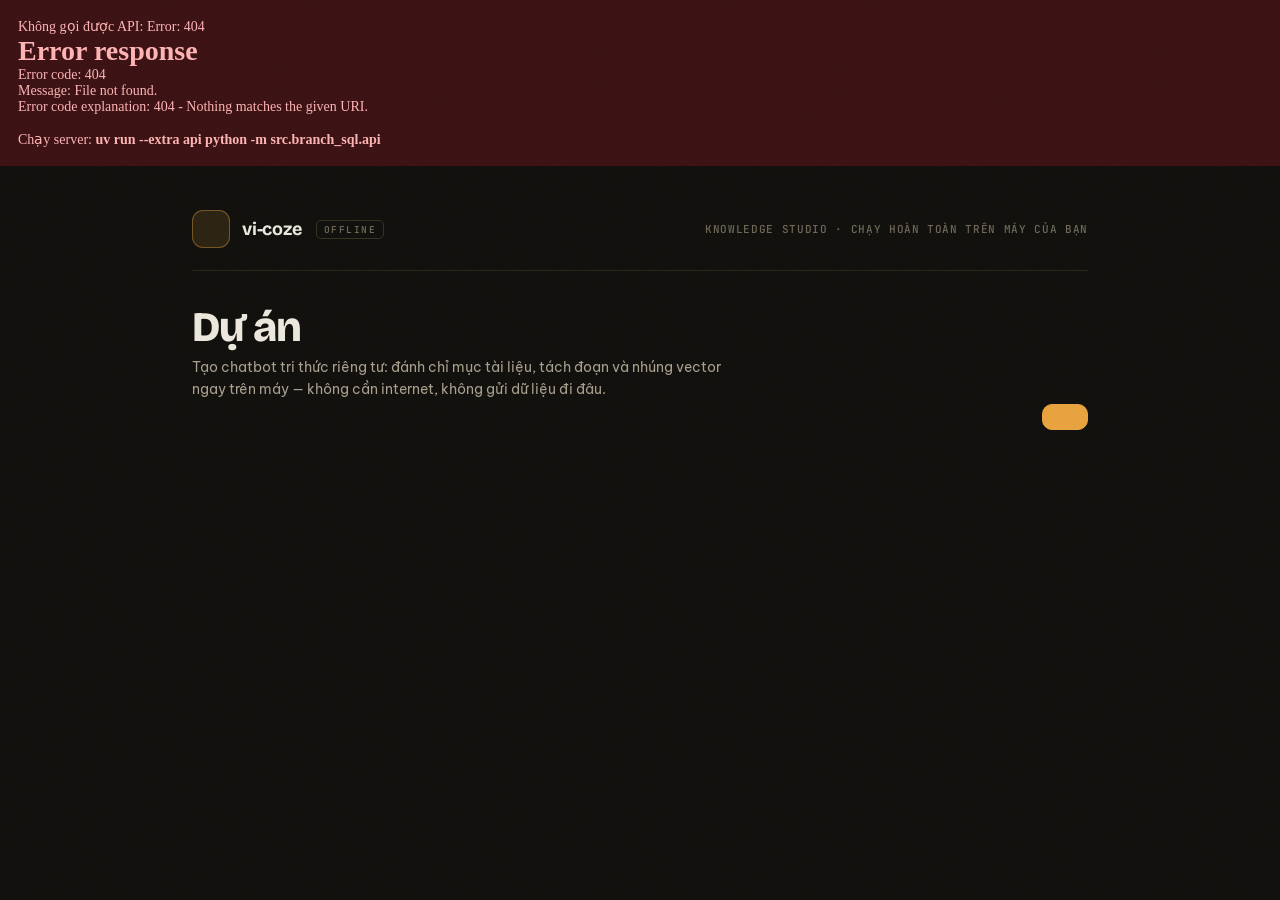
==== commit a36ad7fd: "Sửa lỗi cú pháp làm chết toàn bộ JS của giao diện Một phép thay chuỗi lúc trước làm rơi dấu thoát tr" ====
--- a/src/branch_sql/api/static/index.html
+++ b/src/branch_sql/api/static/index.html
@@ -676,17 +676,17 @@
 /* ---------- State + persist ---------- */
 const LS_KEY = 'vicoze_knowledge_studio_v1';
 const DEFAULT_FORM = {
-  kbName: 'Kiến thức tri thức v1',
-  files: ['d1','d2','d3','d4'],
-  strategy: 'fixed',
-  chunkSize: 512,
-  overlap: 64,
-  separator: '\\n\\n',
-  embedModel: 'bge-m3',
-  mode: 'hybrid',
-  ratio: 70,
-  topK: 5,
-  threshold: 0.45,
+  kbName: 'Knowledge v1', kid: 'kb_v1', source: '',
+  /* chunk — khớp 1-1 với ChunkCfg trong src/config.py */
+  mode: 'general',
+  useHeading: true,  headingLevel: 2,
+  useTableRow: false, group: 10, repeatHeader: true, overlapRows: 0,
+  useLength: true,   separators: '\n\n|\n|. | |',
+  unit: 'token', maxLen: 2048, minLen: 120, overlap: 0,
+  onOverflow: 'keep', onUnderflow: 'keep',
+  childRoles: '',
+  /* embed + retrieval */
+  embedModel: '', mode_r: 'hybrid', ratio: 50, topK: 5,
 };
 const state = {
   view: 'projects', tab: 'knowledge',
@@ -889,105 +889,123 @@
     <div class="jl-v">vec[${o.dim}][:8] = [${o.vector_head.map(v=>v.toFixed(4)).join(', ')}, …]</div>
   </div>`).join('');
 }
-function renderLogsTab(){
+async function renderLogsTab(){
   const pane = $('#tab-logs');
-  if (!state.logRuns.length){
+  const p = getProject();
+  let runs = [], files = [];
+  try{
+    [runs, files] = await Promise.all([API.runs(p.id), API.get(`/api/projects/${p.id}/artifacts`)]);
+  }catch(e){ pane.innerHTML = `<div class="logs-empty"><h4>Không đọc được nhật ký</h4><p>${esc(String(e))}</p></div>`; return; }
+
+  if (!runs.length && !files.length){
     pane.innerHTML = `<div class="logs-empty">
       <div class="e-ic">${ic('folder',24)}</div>
       <h4>Chưa có nhật ký xử lý</h4>
-      <p>Nhật ký pipeline sẽ được ghi vào <span class="mono" style="color:var(--am)">data/processed/sql/</span> sau khi bạn tạo knowledge đầu tiên.</p>
+      <p>Artifact được ghi vào <span class="mono" style="color:var(--am)">data/processed/sql/p${p.id}/</span> sau lần chạy đầu tiên.</p>
       <button class="btn pri" id="lg-cta">${ic('arrowR',14)} Đến Knowledge</button>
     </div>`;
     $('#lg-cta').addEventListener('click', () => switchTab('knowledge'));
     return;
   }
-  // mặc định chọn run mới nhất
-  if (!state.logsSel || !getRun(state.logsSel.runId)){
-    const last = state.logRuns[state.logRuns.length-1];
-    state.logsSel = { runId: last.id, file: last.files[0].name };
-  }
-  const cur = getRun(state.logsSel.runId);
-  const curFile = cur.files.find(f => f.name === state.logsSel.file) || cur.files[0];
-
-  // cây thư mục
-  const byProj = {};
-  [...state.logRuns].reverse().forEach(r => { (byProj[r.projectId] ||= []).push(r); });
-  let tree = `<div class="lt-root">${ic('folder',14)} data/processed/sql/</div>`;
-  for (const [pid, runs] of Object.entries(byProj)){
-    const pj = state.projects.find(p=>p.id===pid);
-    tree += `<div class="lt-proj">${esc(pj ? pj.name : pid)}</div>`;
-    runs.forEach(r => {
-      const open = r.id === cur.id;
-      tree += `<div class="lt-run ${open?'open':''}">
-        <button data-run-t="${r.id}">${ic('chevR',12)} ${r.dir.split('/').pop()}</button>
-        <div class="lt-files" style="${open?'':'display:none'}">` +
-        r.files.map(f => `<button data-run-f="${r.id}" data-file="${f.name}" class="${(r.id===cur.id && f.name===curFile.name)?'on':''}">${ic(fileIcon(f.type),13)} ${f.name}</button>`).join('') +
-        `</div></div>`;
-    });
-  }
-  let body = '';
-  if (curFile.type === 'log')   body = renderLogLines(curFile.lines);
-  if (curFile.type === 'json')  body = renderJSONLines(curFile.obj);
-  if (curFile.type === 'jsonl') body = renderJsonlCards(curFile.lines);
+
+  const sel = state.logsSel?.file && files.some(f => f.name === state.logsSel.file)
+    ? state.logsSel.file : (files.find(f => f.kind === 'log') || files[0])?.name;
+  state.logsSel = { file: sel };
+
+  const badge = st => ({completed:'ok', error:'err', running:'run', queued:'pend'}[st] || '');
+  const tree = `<div class="lt-root">${ic('folder',14)} data/processed/sql/p${p.id}/</div>` +
+    `<div class="lt-proj">Lần chạy (${runs.length})</div>` +
+    runs.map(r => `<div class="lt-run">
+        <button data-run-t="${r.id}" class="${badge(r.status)}">${ic(r.status==='error'?'x':'check',12)} ${esc(r.id)}
+          <i style="opacity:.6"> · ${esc(r.status)}${r.stage?' @ '+esc(r.stage):''}</i></button>
+      </div>`).join('') +
+    `<div class="lt-proj">Artifact (${files.length})</div>` +
+    files.map(f => `<div class="lt-run"><button data-file="${esc(f.name)}" class="${f.name===sel?'on':''}">
+        ${ic(fileIcon(f.kind==='jsonl'?'jsonl':f.kind==='json'?'json':'log'),13)} ${esc(f.name)}
+        <i style="opacity:.55"> · ${kb(f.size)}</i></button></div>`).join('');
+
+  let raw = '';
+  try{ raw = await API.get(`/api/projects/${p.id}/artifacts/${encodeURIComponent(sel)}`); }
+  catch(e){ raw = String(e); }
+
+  let body;
+  if (sel.endsWith('.jsonl'))
+    body = renderJsonlCards(raw.split(String.fromCharCode(10)).filter(Boolean).slice(0,40).map(l => { try{ return JSON.parse(l); }catch{ return {line:l}; } }));
+  else if (sel.endsWith('.json'))
+    body = renderJSONLines(JSON.parse(raw || '{}'));
+  else
+    body = `<pre class="mono" style="margin:0;padding:14px;white-space:pre-wrap;line-height:1.6">${esc(raw) || '(rỗng)'}</pre>`;
 
   pane.innerHTML = `<div class="pane-head">
-      <div><h2>Nhật ký xử lý</h2><p>Kết quả pipeline được ghi xuống đĩa theo cấu trúc thư mục offline.</p></div>
+      <div><h2>Nhật ký xử lý</h2><p>Đọc trực tiếp từ đĩa — <span class="mono">data/processed/sql/p${p.id}/</span></p></div>
     </div>
     <div class="logs-grid">
       <div class="ltree">${tree}</div>
       <div class="lview">
         <div class="lview-head">
-          ${ic(fileIcon(curFile.type),14)}
-          <span class="p">${cur.dir}${curFile.name}</span>
+          ${ic('file',14)}
+          <span class="p">data/processed/sql/p${p.id}/${esc(sel)}</span>
           <button class="btn" id="lv-copy">${ic('copy',13)} Sao chép</button>
         </div>
         <div class="lview-body">${body}</div>
       </div>
     </div>`;
-  // bindings
-  pane.querySelectorAll('[data-run-t]').forEach(b => b.addEventListener('click', () => {
-    const rid = b.dataset.runT; const r = getRun(rid);
-    state.logsSel = { runId: rid, file: r.files[0].name };
+
+  pane.querySelectorAll('[data-file]').forEach(b => b.addEventListener('click', () => {
+    state.logsSel = { file: b.dataset.file }; renderLogsTab();
+  }));
+  pane.querySelectorAll('[data-run-t]').forEach(b => b.addEventListener('click', async () => {
+    const st = await API.get(`/api/runs/${b.dataset.runT}/stats`);
+    state.logsSel = { file: `${b.dataset.runT}.log` };
     renderLogsTab();
+    toast(`${b.dataset.runT}: ${Object.keys(st).filter(k=>!['doc_id','dir'].includes(k)).join(' · ')}`, 'ok');
   }));
-  pane.querySelectorAll('[data-run-f]').forEach(b => b.addEventListener('click', () => {
-    state.logsSel = { runId: b.dataset.runF, file: b.dataset.file };
-    renderLogsTab();
-  }));
-  const copyContent = curFile.type === 'log' ? curFile.lines.map(l=>`${l.t} [${l.lvl}] [${l.src}] ${l.msg}`).join('\n')
-    : curFile.type === 'json' ? JSON.stringify(curFile.obj, null, 2)
-    : curFile.lines.map(o=>JSON.stringify(o)).join('\n');
-  $('#lv-copy').addEventListener('click', () => copyText(copyContent, 'Đã sao chép ' + curFile.name));
-}
+  $('#lv-copy').addEventListener('click', () => copyText(raw, 'Đã sao chép ' + sel));
+}
+
 
 /* ================================================================
    OVERLAY: KNOWLEDGE SETTING (form + config/sql.json live)
    ================================================================ */
+function seps(f){
+  /* Form nhập ký tự thoát dạng VĂN BẢN (hai ký tự: gạch chéo + n). Đổi thành
+     ký tự thật trước khi gửi, nếu không splitter sẽ đi tìm đúng chuỗi hai ký
+     tự đó trong tài liệu và gần như không bao giờ khớp. */
+  const ESC = { n: String.fromCharCode(10), t: String.fromCharCode(9), r: String.fromCharCode(13) };
+  return f.separators.split('|').map(x =>
+    x.replace(new RegExp(String.fromCharCode(92, 92) + '([ntr])', 'g'), (_, c) => ESC[c]));
+}
+function chunkCfg(f){
+  const split_on = [];
+  if (f.useHeading)  split_on.push({ by:'heading', level:+f.headingLevel });
+  if (f.useTableRow) split_on.push({ by:'table_row', group:+f.group,
+                                     repeat_header:f.repeatHeader, overlap_rows:+f.overlapRows });
+  if (f.useLength)   split_on.push({ by:'length', separators: seps(f) });
+  const cfg = {
+    mode: f.mode,
+    split_on,
+    budget: { unit:f.unit, max:+f.maxLen, min:+f.minLen, overlap:+f.overlap,
+              on_overflow:f.onOverflow, on_underflow:f.onUnderflow },
+    filter: { atomic_modalities: [], drop_empty: true },
+    context: { breadcrumb:{ enabled:true, separator:' > ', include_doc_title:true },
+               inherit:{ from_roles:[], max_chars:300 }, restore_labels:true },
+  };
+  if (f.mode === 'parent_child'){
+    cfg.parent = { method:'paragraph', split_on:[{by:'heading', level:+f.headingLevel}],
+                   budget:{ unit:f.unit, max:+f.maxLen*2, min:0, overlap:0,
+                            on_overflow:'keep', on_underflow:'keep' },
+                   max_length: 10000 };
+    const roles = f.childRoles.split(',').map(x=>x.trim()).filter(Boolean);
+    if (roles.length) cfg.child_roles = roles;
+  }
+  return cfg;
+}
 function buildConfig(){
   const p = getProject(); const f = state.form;
-  const m = MODELS.find(x=>x.id===f.embedModel);
-  const dir = `data/processed/sql/${p.id}/`;
-  const sem = f.mode === 'hybrid' ? f.ratio/100 : (f.mode === 'vector' ? 1 : 0);
   return {
-    project_id: p.id,
-    knowledge: {
-      name: f.kbName,
-      chunking: {
-        strategy: STRATS[f.strategy].id,
-        chunk_size: f.chunkSize,
-        chunk_overlap: f.overlap,
-        separator: f.strategy === 'fixed' ? f.separator : '\\n\\n',
-      },
-      embedding: { model: m.name, dimension: m.dim, batch_size: 32, device: 'cpu' },
-      retrieval: {
-        mode: f.mode,
-        semantic_weight: +sem.toFixed(2),
-        keyword_weight: +(1-sem).toFixed(2),
-        top_k: f.topK,
-        score_threshold: f.threshold,
-      },
-      storage: { vector_store: 'sqlite-vec', fts: 'fts5', output_dir: dir },
-    },
+    id: f.kid, source: f.source, project: Number(p.id),
+    collection: `sqlp{project}__${f.kid}`,
+    chunk: chunkCfg(f),
   };
 }
 function updateJSON(){
@@ -1046,43 +1064,65 @@
   <div class="f-sec">
     <div class="f-num">02 · NGUỒN TÀI LIỆU</div>
     <h3>Chọn tệp đầu vào</h3>
-    <p class="f-hint">Các tệp trong thư mục nguồn của dự án — pipeline sẽ đọc, làm sạch và đánh chỉ mục toàn bộ nội dung.</p>
-    <div class="docs">${DOCS.map(d => `
-      <label class="doc ${f.files.includes(d.id)?'on':''}" data-doc="${d.id}">
-        <span class="doc-ic">${ic('file',16)}</span>
-        <span class="doc-name"><b>${d.name}</b><i>${d.label} · ${d.type}</i></span>
-        <span class="doc-size">${kb(d.size)}</span>
-        <span class="doc-chk">${ic('check',12)}</span>
-      </label>`).join('')}
-    </div>
+    <p class="f-hint">Tệp trong <code>data/raw/sql/</code>. Đuôi phải nằm trong <code>parse.suffixes</code> của profile.</p>
+    <div class="docs" id="src-list"></div>
+    <div class="flbl"><span>Tải tệp mới lên</span></div>
+    <input type="file" id="f-upload" class="txt-in">
     <div class="doc-sum" id="doc-sum"></div>
   </div>
 
   <div class="f-sec">
     <div class="f-num">03 · CHUNKING</div>
     <h3>Tách đoạn văn bản</h3>
-    <p class="f-hint">Cách tài liệu được cắt thành các đoạn trước khi nhúng vector.</p>
-    <div class="flbl"><span>Chiến lược</span></div>
-    <div class="seg" id="f-strat">${Object.entries(STRATS).map(([k,v])=>`<button data-v="${k}" class="${f.strategy===k?'on':''}">${v.label}</button>`).join('')}</div>
-
-    <div class="flbl"><span>Kích thước đoạn</span><span class="fhint">128 – 2048 tokens</span></div>
+    <p class="f-hint">Khớp 1-1 với <code>ChunkCfg</code>. Thang cắt chạy theo thứ tự bậc; chỉ xuống bậc sau khi chunk vượt trần.</p>
+
+    <div class="flbl"><span>Chế độ</span><span class="fhint">parent-child: khớp bằng con, trả về cha</span></div>
+    <div class="seg" id="f-mode">
+      <button data-v="general" class="on">general</button>
+      <button data-v="parent_child">parent_child</button>
+    </div>
+
+    <div class="flbl"><span>Bậc 1 · heading</span><span class="fhint">một heading cấp N = một chunk</span></div>
     <div class="srow">
-      <input type="range" id="f-size" min="128" max="2048" step="32" value="${f.chunkSize}">
-      <span class="sval" id="f-size-v">${f.chunkSize}<small>tokens</small></span>
-    </div>
-
-    <div class="flbl"><span>Chồng lấp (overlap)</span><span class="fhint">0 – 256 tokens</span></div>
+      <label class="doc sm" id="f-use-heading"><span class="doc-chk">${ic('check',12)}</span><span class="doc-name"><b>bật</b></span></label>
+      <input class="txt-in nb" id="f-hlevel" type="number" min="1" max="6" style="max-width:80px">
+    </div>
+
+    <div class="flbl"><span>Bậc 2 · table_row</span><span class="fhint">bảng dài → nhóm hàng, lặp header</span></div>
     <div class="srow">
-      <input type="range" id="f-ov" min="0" max="256" step="16" value="${f.overlap}">
-      <span class="sval" id="f-ov-v">${f.overlap}<small>≈ ${numV(ovPct)}%</small></span>
-    </div>
-
-    <div id="f-sep-wrap">
-      <div class="flbl"><span>Ký tự phân tách</span><span class="fhint">kiểu escape, vd \\n\\n</span></div>
-      <input class="txt-in" id="f-sep" style="max-width:240px" value="${esc(f.separator)}">
-    </div>
-
-    <div class="cviz-wrap" id="cviz-wrap"></div>
+      <label class="doc sm" id="f-use-trow"><span class="doc-chk">${ic('check',12)}</span><span class="doc-name"><b>bật</b></span></label>
+      <input class="txt-in nb" id="f-group" type="number" min="1" style="max-width:80px" title="hàng mỗi mảnh">
+      <input class="txt-in nb" id="f-ovrows" type="number" min="0" style="max-width:80px" title="overlap theo HÀNG">
+    </div>
+
+    <div class="flbl"><span>Bậc 3 · length</span><span class="fhint">chốt chặn cuối; dấu ngăn cách nhau bằng |</span></div>
+    <div class="srow">
+      <label class="doc sm" id="f-use-length"><span class="doc-chk">${ic('check',12)}</span><span class="doc-name"><b>bật</b></span></label>
+      <input class="txt-in" id="f-seps" style="flex:1" title="separators">
+    </div>
+
+    <div class="flbl"><span>Ngân sách</span><span class="fhint">đơn vị · trần · sàn · overlap</span></div>
+    <div class="srow">
+      <div class="seg sm" id="f-unit"><button data-v="token" class="on">token</button><button data-v="char">char</button></div>
+      <input class="txt-in nb" id="f-max" type="number" min="1" style="max-width:96px" title="budget.max">
+      <input class="txt-in nb" id="f-min" type="number" min="0" style="max-width:96px" title="budget.min">
+      <input class="txt-in nb" id="f-ov" type="number" min="0" style="max-width:96px" title="budget.overlap">
+    </div>
+
+    <div class="flbl"><span>Vượt trần</span><span class="fhint">truncate là bảo đảm cứng duy nhất</span></div>
+    <div class="seg" id="f-over">
+      <button data-v="descend">descend</button><button data-v="keep" class="on">keep</button><button data-v="truncate">truncate</button>
+    </div>
+
+    <div class="flbl"><span>Hụt sàn</span><span class="fhint">merge gộp với chunk kề cùng section</span></div>
+    <div class="seg" id="f-under">
+      <button data-v="keep" class="on">keep</button><button data-v="merge">merge</button><button data-v="drop">drop</button>
+    </div>
+
+    <div id="f-cr-wrap" style="display:none">
+      <div class="flbl"><span>child_roles</span><span class="fhint">tầng con chỉ giữ role này, cách nhau bằng dấu phẩy</span></div>
+      <input class="txt-in" id="f-croles" placeholder="sample_query">
+    </div>
   </div>
 
   <div class="f-sec">
@@ -1139,96 +1179,99 @@
     <button class="btn pri big" id="f-create">${ic('play',15)} Tạo Knowledge</button>`;
 
   /* ---- bindings ---- */
+  const seg = (id, key, after) => $$(`#${id} button`).forEach(btn =>
+    btn.addEventListener('click', () => {
+      $$(`#${id} button`).forEach(x => x.classList.remove('on'));
+      btn.classList.add('on'); f[key] = btn.dataset.v; after && after(); updateJSON();
+    }));
+  const num = (id, key) => {
+    const el = $(id); if (!el) return;
+    el.value = f[key];
+    el.addEventListener('input', () => { f[key] = +el.value || 0; updateJSON(); });
+  };
+  const toggle = (id, key) => {
+    const el = $(id); if (!el) return;
+    el.classList.toggle('on', !!f[key]);
+    el.addEventListener('click', () => { f[key] = !f[key]; el.classList.toggle('on', f[key]); updateJSON(); });
+  };
+
   const refreshDerived = () => {
-    const e = estChunks();
-    $('#doc-sum').innerHTML = `<span>${f.files.length}/${DOCS.length} tệp đã chọn</span><span>~<b>${fmt(e.chars)}</b> ký tự</span><span>≈ <b>${fmt(e.n)}</b> đoạn dự kiến</span><span>≈ <b>${fmt(e.tokens)}</b> tokens</span>`;
-    $('#f-est').textContent = e.n ? `sẽ tạo ≈ ${fmt(e.n)} vector · ${fmt(e.tokens)} tokens` : 'chưa chọn tệp nào';
-    $('#f-create').disabled = !f.files.length || !f.kbName.trim();
-    const ovP = Math.round(f.overlap/f.chunkSize*1000)/10;
-    const total = Math.max(1, Math.ceil((3200-f.chunkSize)/Math.max(1,f.chunkSize-f.overlap))+1);
-    $('#cviz-wrap').innerHTML = chunkVizSVG(f.chunkSize, f.overlap) +
-      `<div class="cviz-cap"><b>${Math.min(12,total)}/${total}</b> đoạn đầu của một tài liệu mẫu · phần đậm = chồng lấp <b>${numV(ovP)}%</b></div>`;
-    $('#f-sep-wrap').style.display = f.strategy === 'fixed' ? '' : 'none';
-    $('#m-note').textContent = `${model.desc} · ${model.vps} vec/s · batch 32 · cpu`;
+    $('#f-cr-wrap').style.display = f.mode === 'parent_child' ? '' : 'none';
+    $('#doc-sum').innerHTML = f.source
+      ? `<span>nguồn: <b>${esc(f.source)}</b></span>`
+      : `<span>chưa chọn nguồn</span>`;
+    $('#f-create').disabled = !f.source || !f.kbName.trim();
+    $('#f-est').textContent = f.source
+      ? `${f.mode} · ${chunkCfg(f).split_on.map(r=>r.by).join(' → ') || 'chưa bật bậc nào'}`
+      : 'chọn một tệp nguồn';
   };
-  $('#f-name').addEventListener('input', e => { f.kbName = e.target.value; $('#f-create').disabled = !f.files.length || !f.kbName.trim(); updateJSON(); });
-  $$('#set-form .doc').forEach(el => el.addEventListener('click', () => {
-    const id = el.dataset.doc;
-    const i = f.files.indexOf(id);
-    if (i >= 0){ f.files.splice(i,1); el.classList.remove('on'); } else { f.files.push(id); el.classList.add('on'); }
-    refreshDerived(); updateJSON();
-  }));
-  $('#f-strat').addEventListener('click', e => {
-    const b = e.target.closest('button'); if (!b) return;
-    f.strategy = b.dataset.v;
-    $$('#f-strat button').forEach(x=>x.classList.toggle('on', x===b));
+
+  /* nguồn: lấy thật từ API */
+  const paintSources = (rows) => {
+    $('#src-list').innerHTML = rows.map(r => `
+      <label class="doc ${f.source===r.name?'on':''} ${r.supported?'':'dis'}" data-src="${esc(r.name)}">
+        <span class="doc-ic">${ic('file',16)}</span>
+        <span class="doc-name"><b>${esc(r.name)}</b><i>${r.supported?'hỗ trợ':'đuôi không khai trong parse.suffixes'}</i></span>
+        <span class="doc-size">${kb(r.size)}</span>
+        <span class="doc-chk">${ic('check',12)}</span>
+      </label>`).join('');
+    $$('#src-list .doc').forEach(el => el.addEventListener('click', () => {
+      if (el.classList.contains('dis')) return toast('Đuôi file không có trong parse.suffixes', 'err');
+      f.source = el.dataset.src;
+      $$('#src-list .doc').forEach(x => x.classList.remove('on')); el.classList.add('on');
+      refreshDerived(); updateJSON();
+    }));
+  };
+  API.sources().then(paintSources).catch(e => toast('Không đọc được nguồn: ' + e, 'err'));
+
+  $('#f-upload').addEventListener('change', async e => {
+    const file = e.target.files[0]; if (!file) return;
+    const fd = new FormData(); fd.append('file', file);
+    const r = await fetch('/api/sources', { method:'POST', body: fd });
+    if (!r.ok){ toast(`Tải lên hỏng: ${await r.text()}`, 'err'); return; }
+    toast(`Đã tải ${file.name}`, 'ok');
+    API.sources().then(paintSources);
+  });
+
+  /* tên + id */
+  $('#f-name').value = f.kbName;
+  $('#f-name').addEventListener('input', e => {
+    f.kbName = e.target.value;
+    f.kid = e.target.value.toLowerCase().replace(/[^a-z0-9]+/g,'_').replace(/^_|_$/g,'').slice(0,40) || 'kb';
     refreshDerived(); updateJSON();
   });
-  const sizeR = $('#f-size');
-  sizeR.addEventListener('input', () => {
-    f.chunkSize = +sizeR.value;
-    if (f.overlap > f.chunkSize/2) f.overlap = Math.floor(f.chunkSize/4/16)*16, $('#f-ov').value = f.overlap;
-    $('#f-size-v').innerHTML = `${f.chunkSize}<small>tokens</small>`;
-    paintRange(sizeR, (f.chunkSize-128)/(2048-128)*100);
-    refreshDerived(); updateJSON();
+
+  /* chunk */
+  seg('f-mode', 'mode', refreshDerived);
+  seg('f-unit', 'unit'); seg('f-over', 'onOverflow'); seg('f-under', 'onUnderflow');
+  toggle('#f-use-heading','useHeading'); toggle('#f-use-trow','useTableRow'); toggle('#f-use-length','useLength');
+  num('#f-hlevel','headingLevel'); num('#f-group','group'); num('#f-ovrows','overlapRows');
+  num('#f-max','maxLen'); num('#f-min','minLen'); num('#f-ov','overlap');
+  $('#f-seps').value = f.separators;
+  $('#f-seps').addEventListener('input', e => { f.separators = e.target.value; updateJSON(); });
+  $('#f-croles').value = f.childRoles;
+  $('#f-croles').addEventListener('input', e => { f.childRoles = e.target.value; updateJSON(); });
+  $$('#f-mode button, #f-unit button, #f-over button, #f-under button').forEach(btn => {
+    const key = btn.closest('.seg').id.replace('f-','');
+    const map = { mode:'mode', unit:'unit', over:'onOverflow', under:'onUnderflow' };
+    btn.classList.toggle('on', f[map[key]] === btn.dataset.v);
   });
-  paintRange(sizeR, (f.chunkSize-128)/(2048-128)*100);
-  const ovR = $('#f-ov');
-  ovR.addEventListener('input', () => {
-    f.overlap = +ovR.value;
-    $('#f-ov-v').innerHTML = `${f.overlap}<small>≈ ${numV(Math.round(f.overlap/f.chunkSize*1000)/10)}%</small>`;
-    paintRange(ovR, f.overlap/256*100);
-    refreshDerived(); updateJSON();
+
+  /* actions */
+  $('#f-reset').addEventListener('click', () => {
+    state.form = { ...DEFAULT_FORM }; renderSettingForm(); updateJSON();
+    toast('Đã đặt lại cấu hình mặc định');
   });
-  paintRange(ovR, f.overlap/256*100);
-  $('#f-sep').addEventListener('input', e => { f.separator = e.target.value || '\\n\\n'; updateJSON(); });
-  /* model select */
-  const msel = $('#msel');
-  msel.querySelector('.msel-btn').addEventListener('click', e => { e.stopPropagation(); msel.classList.toggle('open'); });
-  msel.querySelectorAll('[data-m]').forEach(b => b.addEventListener('click', () => {
-    f.embedModel = b.dataset.m; msel.classList.remove('open');
-    renderSettingForm(); updateJSON();
-  }));
-  /* mode + ratio */
-  $('#f-mode').addEventListener('click', e => {
-    const b = e.target.closest('button'); if (!b) return;
-    f.mode = b.dataset.v;
-    $$('#f-mode button').forEach(x=>x.classList.toggle('on', x===b));
-    const hyb = $('#hyb');
-    hyb.classList.toggle('hyb-off', f.mode!=='hybrid');
-    hyb.querySelector('.hyb-note')?.remove();
-    if (f.mode!=='hybrid') hyb.insertAdjacentHTML('beforeend','<div class="hyb-note">Tỉ lệ trộn chỉ áp dụng cho chế độ Hybrid.</div>');
-    else hyb.querySelector('.hyb-note')?.remove();
-    updateJSON();
-  });
-  const ratioR = $('#f-ratio');
-  const paintRatio = () => {
-    paintRange(ratioR, f.ratio);
-    $('#hyb-v').textContent = f.ratio + '%';
-    $('#hyb-k').textContent = (100 - f.ratio) + '%';
-    const a = (f.ratio/100).toFixed(2).replace('.',',');
-    const b = (1 - f.ratio/100).toFixed(2).replace('.',',');
-    $('#hyb-f').innerHTML = `score = <b>${a}</b> × cosine(q, v) + <b>${b}</b> × bm25(q, d)`;
-  };
-  ratioR.addEventListener('input', () => { f.ratio = +ratioR.value; paintRatio(); updateJSON(); });
-  paintRatio();
-  /* top-k */
-  const tk = $('#f-topk');
-  const setTk = v => { f.topK = Math.min(20, Math.max(1, v)); tk.value = f.topK; updateJSON(); };
-  $('#tk-m').addEventListener('click', () => setTk(f.topK - 1));
-  $('#tk-p').addEventListener('click', () => setTk(f.topK + 1));
-  tk.addEventListener('change', () => setTk(+tk.value || 5));
-  /* threshold */
-  const thR = $('#f-th');
-  thR.addEventListener('input', () => { f.threshold = +thR.value; $('#f-th-v').textContent = numV(f.threshold.toFixed(2)); paintRange(thR, f.threshold/0.9*100); updateJSON(); });
-  paintRange(thR, f.threshold/0.9*100);
-  /* actions */
-  $('#f-reset').addEventListener('click', () => { state.form = { ...DEFAULT_FORM }; renderSettingForm(); updateJSON(); toast('Đã đặt lại cấu hình mặc định'); });
-  $('#f-create').addEventListener('click', () => {
-    if (!f.files.length || !f.kbName.trim()) return;
+  $('#f-create').addEventListener('click', async () => {
+    if (!f.source || !f.kbName.trim()) return;
+    const p = getProject();
+    try{
+      await API.post(`/api/projects/${p.id}/knowledge`, buildConfig());
+      await loadState();
+    }catch(e){ toast('Tạo knowledge hỏng: ' + e, 'err'); return; }
     persist();
     $('#ovl-setting').classList.add('hidden');
-    openPipeline();
+    openPipeline(f.kid);
   });
   refreshDerived();
 }
@@ -1256,7 +1299,7 @@
   $('#pl-bar-fill').style.width = (PL.totalP*100) + '%';
 }
 
-async function openPipeline(){
+async function openPipeline(kidArg){
   const f = state.form; const p = getProject();
   const docs = DOCS.filter(d => f.files.includes(d.id));
   const model = MODELS.find(m => m.id === f.embedModel);
@@ -1292,7 +1335,7 @@
      được thì rơi về chế độ mô phỏng để giao diện vẫn xem được, và nói rõ. */
   PL.stageOrder = ['parse','extract','link','chunk','embed','index'];
   PL.logOffset = 0;
-  const kid = (state.knowledges[p.id] || [])[0]?.id;
+  const kid = kidArg || (state.knowledges[p.id] || [])[0]?.id;
   if (kid){
     try{
       const run = await API.startRun({ project: Number(p.id), knowledge_id: kid });
@@ -1458,8 +1501,9 @@
       def.el.classList.remove('pend'); def.el.classList.add('run');
       def.el.querySelector('.s-node').innerHTML = '<span class="sp"></span>';
       def.el.previousElementSibling?.querySelector('.s-link')?.classList.remove('act');
-      def.body.innerHTML = def.detail();
-      def.bind && def.bind(def.body);
+      def.body.innerHTML = PL.runId ? statPanel(PL.stageOrder[stageDefs.indexOf(def)], PL.stats)
+                                    : def.detail();
+      if (!PL.runId) def.bind && def.bind(def.body);
       def.el.scrollIntoView({block:'nearest', behavior:'smooth'});
       def.t0 = PL.simMs;
       if (PL.runId) { await awaitRealStage(def, stageDefs.indexOf(def)); } else
@@ -1490,6 +1534,42 @@
   })();
 }
 
+/* Panel chi tiết vẽ từ số liệu THẬT của artifact. Chặng chưa ghi xong thì
+   không có khoá tương ứng trong /stats - hiện "đang chạy" chứ không bịa số. */
+const STAT_ROWS = {
+  parse:   st => [['ký tự', fmt(st.chars)], ['dòng', fmt(st.lines)],
+                  ['heading #', st.h1], ['heading ##', st.h2], ['dòng bảng', fmt(st.tables)]],
+  extract: st => [['element', fmt(st.elements)], ['hàng dữ liệu', fmt(st.rows)],
+                  ...Object.entries(st.modality).map(([k,v]) => [k, fmt(v)]),
+                  ...Object.entries(st.roles).slice(0,4).map(([k,v]) => ['role ' + k, fmt(v)])],
+  link:    st => [['element', fmt(st.elements)], ['gốc', st.roots],
+                  ['có cha', st.with_parent], ['mang tổ tiên', st.ancestors]],
+  chunk:   st => [['chunk', fmt(st.n)], ['token min', st.min], ['token p50', st.p50],
+                  ['token max', st.max], ['mảnh của đơn vị bị cắt', st.split_units],
+                  ['có hàng xóm', `${st.with_neighbor}/${st.n}`],
+                  ...(st.parents ? [['chunk cha', st.parents]] : [])],
+  embed:   st => [['vector', fmt(st.vectors)], ['chiều', st.dim], ['kiểu', st.dtype],
+                  ['hữu hạn', st.finite ? 'đủ' : 'CÓ NaN/Inf'], ['model', st.model.split('/').pop()]],
+  index:   st => st.error ? [['collection', st.collection], ['lỗi', st.error.slice(0,80)]]
+                          : [['collection', st.collection], ['point', fmt(st.points)],
+                             ['dense', st.vectors.join(',')], ['sparse', st.sparse.join(',')]],
+};
+
+function statPanel(stage, stats){
+  const st = stats && stats[stage];
+  if (!st) return `<div class="frows"><div class="frow2"><span class="fr-name">đang chạy…</span></div></div>`;
+  const rows = STAT_ROWS[stage](st);
+  let html = `<div class="frows">${rows.map(([k,v]) =>
+    `<div class="frow2 ok">${ic('check',11)}<span class="fr-name">${esc(k)}</span><span class="fr-st">${esc(String(v))}</span></div>`).join('')}</div>`;
+  if (stage === 'chunk' && st.sample?.length){
+    html += `<div class="chips">${st.sample.slice(0,3).map(c =>
+      chip(`<b>${esc(c.table_name || '—')}</b> ${c.n_tokens} tok`)).join('')}</div>`;
+    html += `<pre class="mono" style="margin:8px 0 0;padding:10px;background:var(--bg2);border-radius:8px;
+      white-space:pre-wrap;font-size:11.5px;line-height:1.55;max-height:150px;overflow:auto">${esc(st.sample[0].head)}…</pre>`;
+  }
+  return html;
+}
+
 /* Chờ một chặng THẬT xong: poll `/api/runs/{id}` cho tới khi server báo chặng
    này đã có mốc thời gian. Thanh tiến độ bò đều trong lúc chờ - nó biểu thị
    "đang chạy", không phải phần trăm thật, vì pipeline không báo tiến độ trong
@@ -1505,8 +1585,7 @@
     const newLog = await API.log(PL.runId, PL.logOffset).catch(() => '');
     if (newLog){
       PL.logOffset += new TextEncoder().encode(newLog).length;
-      newLog.split('
-').filter(l => l.trim()).forEach(l =>
+      newLog.split(String.fromCharCode(10)).filter(l => l.trim()).forEach(l =>
         appendLog(l.trim().startsWith('!') ? 'WARN' : 'INFO', stage, l.trim()));
     }
 
@@ -1515,7 +1594,13 @@
       def.el.classList.remove('run'); def.el.classList.add('err');
       throw new Error(run.error || 'job hỏng');
     }
-    if (run.stages && run.stages[stage]){ def.progress && def.progress(1, def.body); break; }
+    if (run.stages && run.stages[stage]){
+      try{
+        PL.stats = await API.get(`/api/runs/${PL.runId}/stats`);
+        def.body.innerHTML = statPanel(stage, PL.stats);
+      }catch(e){ def.progress && def.progress(1, def.body); }
+      break;
+    }
 
     p = Math.min(0.95, p + 0.04);
     def.progress && def.progress(p, def.body);
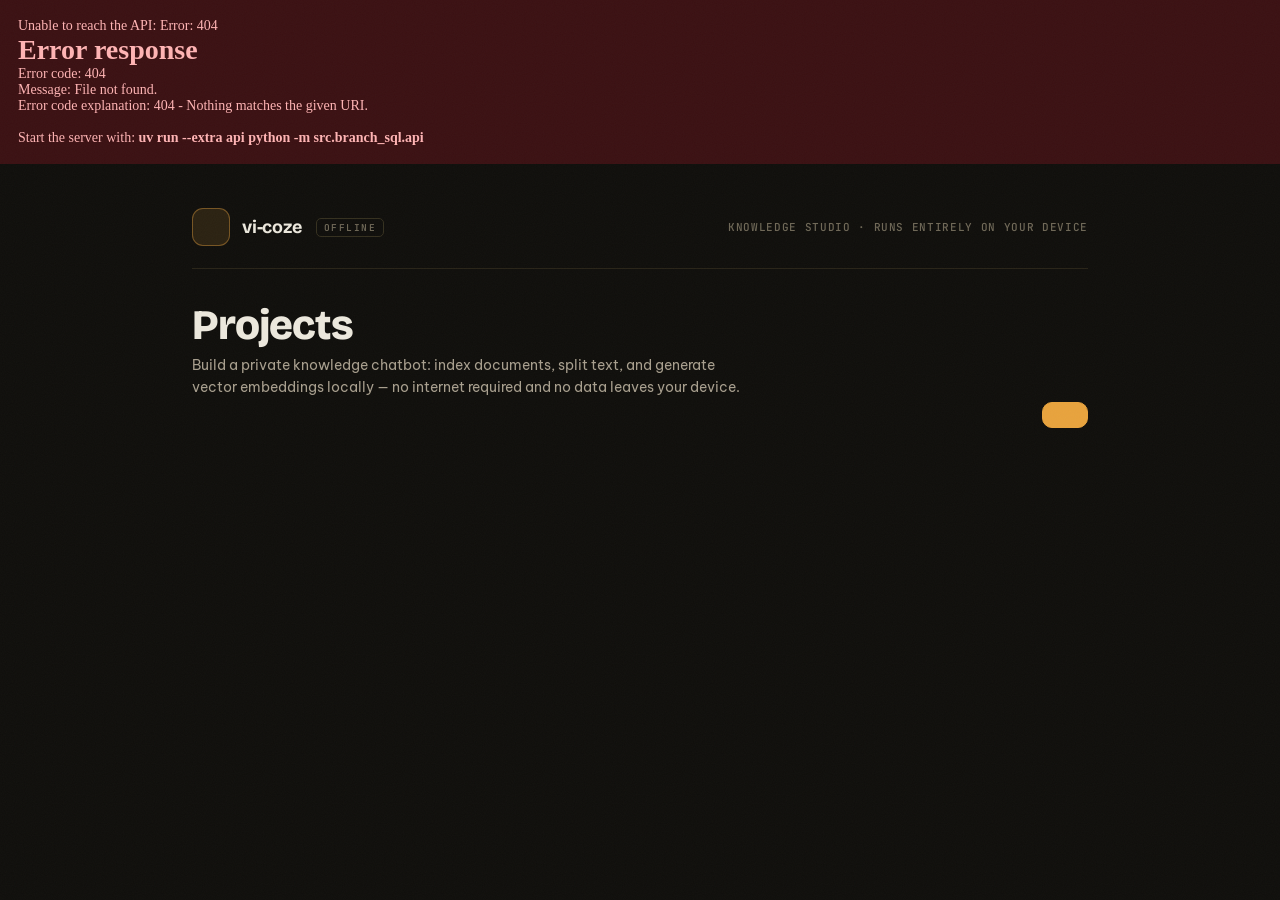
==== commit 9f38a475: "Cập nhật bộ dev/test mới (33/17) và sửa hai chỗ đọc sai collection Excel mới đổi tên sheet "from sch" ====
--- a/src/branch_sql/api/static/index.html
+++ b/src/branch_sql/api/static/index.html
@@ -1,5 +1,5 @@
 <!DOCTYPE html>
-<html lang="vi">
+<html lang="en">
 <head>
 <meta charset="UTF-8">
 <meta name="viewport" content="width=device-width, initial-scale=1.0">
@@ -408,12 +408,12 @@
       <div class="brand-mark" id="brand-mark"></div>
       <b>vi-coze</b><span class="badge-off">OFFLINE</span>
     </div>
-    <span class="hint">KNOWLEDGE STUDIO · CHẠY HOÀN TOÀN TRÊN MÁY CỦA BẠN</span>
+    <span class="hint">KNOWLEDGE STUDIO · RUNS ENTIRELY ON YOUR DEVICE</span>
   </div>
   <div class="pj-head">
     <div>
-      <h1 class="display">Dự án</h1>
-      <p class="pj-sub">Tạo chatbot tri thức riêng tư: đánh chỉ mục tài liệu, tách đoạn và nhúng vector ngay trên máy — không cần internet, không gửi dữ liệu đi đâu.</p>
+      <h1 class="display">Projects</h1>
+      <p class="pj-sub">Build a private knowledge chatbot: index documents, split text, and generate vector embeddings locally — no internet required and no data leaves your device.</p>
     </div>
     <button class="btn pri big" id="btn-newpj"></button>
   </div>
@@ -427,12 +427,12 @@
       <div class="brand-mark sm" id="brand-mark2"></div>
       <b>vi-coze</b>
     </div>
-    <div class="side-sep">DỰ ÁN</div>
+    <div class="side-sep">PROJECT</div>
     <div class="proj-pick" id="proj-pick">
       <button id="proj-pick-btn"></button>
       <div class="proj-menu" id="proj-menu"></div>
     </div>
-    <div class="side-sep">KHÔNG GIAN LÀM VIỆC</div>
+    <div class="side-sep">WORKSPACE</div>
     <nav class="snav">
       <button data-tab="knowledge" class="on" id="nav-kb"></button>
       <button data-tab="logs" id="nav-lg"></button>
@@ -464,7 +464,7 @@
     <div class="set-head">
       <div>
         <div class="set-crumb" id="set-crumb"></div>
-        <div class="set-title">Thiết lập Knowledge</div>
+        <div class="set-title">Knowledge Settings</div>
       </div>
       <button class="btn ghost" id="set-close" style="margin-left:auto"></button>
     </div>
@@ -512,7 +512,7 @@
           <span class="cons-path" id="cons-path"></span>
           <div class="cons-tools">
             <div class="cflt" id="cons-flt">
-              <button data-fl="ALL" class="on">TẤT CẢ</button>
+              <button data-fl="ALL" class="on">ALL</button>
               <button data-fl="INFO">INFO</button>
               <button data-fl="WARN">WARN</button>
               <button data-fl="OK">OK</button>
@@ -530,21 +530,21 @@
 <!-- ================= MODAL: TẠO DỰ ÁN ================= -->
 <div id="modal-pj" class="modal-bg hidden">
   <div class="modal">
-    <h3>Tạo dự án mới</h3>
-    <p class="m-sub">Mỗi dự án chứa chatbot và kho tri thức riêng của bạn.</p>
+    <h3>Create a new project</h3>
+    <p class="m-sub">Each project contains its own chatbot and knowledge bases.</p>
     <form id="pj-form" novalidate>
       <div class="fld">
-        <label for="pj-name">Tên dự án</label>
-        <input id="pj-name" type="text" placeholder="VD: Trợ lý CSKH cửa hàng" autocomplete="off" maxlength="60">
-        <div class="err" id="pj-err">Vui lòng đặt tên cho dự án.</div>
+        <label for="pj-name">Project name</label>
+        <input id="pj-name" type="text" placeholder="Example: Store support assistant" autocomplete="off" maxlength="60">
+        <div class="err" id="pj-err">Please enter a project name.</div>
       </div>
       <div class="fld">
-        <label for="pj-desc">Mô tả ngắn <span style="color:var(--tx3);text-transform:none;letter-spacing:0">(không bắt buộc)</span></label>
-        <textarea id="pj-desc" rows="2" placeholder="Chatbot này trả lời về điều gì?"></textarea>
+        <label for="pj-desc">Short description <span style="color:var(--tx3);text-transform:none;letter-spacing:0">(optional)</span></label>
+        <textarea id="pj-desc" rows="2" placeholder="What does this chatbot answer questions about?"></textarea>
       </div>
       <div class="m-actions">
-        <button type="button" class="btn ghost" id="pj-cancel">Huỷ</button>
-        <button type="submit" class="btn pri" id="pj-submit">Tạo dự án</button>
+        <button type="button" class="btn ghost" id="pj-cancel">Cancel</button>
+        <button type="submit" class="btn pri" id="pj-submit">Create project</button>
       </div>
     </form>
   </div>
@@ -583,16 +583,16 @@
 const $  = s => document.querySelector(s);
 const $$ = s => [...document.querySelectorAll(s)];
 const esc = s => String(s).replace(/[&<>"]/g, c => ({'&':'&amp;','<':'&lt;','>':'&gt;','"':'&quot;'}[c]));
-const fmt = n => Math.round(n).toLocaleString('vi-VN');
-const kb  = b => (b/1024).toFixed(1).replace('.',',') + ' KB';
+const fmt = n => Math.round(n).toLocaleString('en-US');
+const kb  = b => (b/1024).toFixed(1) + ' KB';
 const pad = n => String(n).padStart(2,'0');
 const ts  = () => { const d = new Date(); return d.toTimeString().slice(0,8) + '.' + String(d.getMilliseconds()).padStart(3,'0'); };
 const dts = (d=new Date()) => `${pad(d.getDate())}/${pad(d.getMonth()+1)} · ${pad(d.getHours())}:${pad(d.getMinutes())}`;
 const runId = (d=new Date()) => `knowledge_${d.getFullYear()}${pad(d.getMonth()+1)}${pad(d.getDate())}_${pad(d.getHours())}${pad(d.getMinutes())}${pad(d.getSeconds())}`;
 const chip = t => `<span class="chip">${t}</span>`;
-const numV = n => String(n).replace('.', ','); // hiển thị số thập phân kiểu vi
-
-function copyText(text, label='Đã sao chép vào clipboard'){
+const numV = n => String(n);
+
+function copyText(text, label='Copied to clipboard'){
   const done = () => toast(label, 'ok');
   if (navigator.clipboard && navigator.clipboard.writeText){
     navigator.clipboard.writeText(text).then(done).catch(() => fallbackCopy(text, done));
@@ -602,7 +602,7 @@
   const ta = document.createElement('textarea');
   ta.value = text; ta.style.position='fixed'; ta.style.opacity='0';
   document.body.appendChild(ta); ta.select();
-  try{ document.execCommand('copy'); done(); }catch(e){ toast('Không sao chép được', ''); }
+  try{ document.execCommand('copy'); done(); }catch(e){ toast('Unable to copy', ''); }
   ta.remove();
 }
 function toast(msg, type=''){
@@ -615,32 +615,32 @@
 
 /* ---------- Dữ liệu mô phỏng ---------- */
 const DOCS = [
-  { id:'d1', name:'chinh-sach-doi-tra.md',   label:'Chính sách đổi trả & bảo hành',      size: 48213,  type:'Markdown' },
-  { id:'d2', name:'faq-khach-hang.txt',      label:'FAQ khách hàng · 214 câu hỏi',       size:126400,  type:'Text' },
-  { id:'d3', name:'huong-dan-san-pham.pdf',  label:'Hướng dẫn sử dụng sản phẩm',         size:302118,  type:'PDF' },
-  { id:'d4', name:'quy-trinh-xu-ly-don.docx',label:'Quy trình xử lý đơn hàng',           size: 88560,  type:'DOCX' },
-  { id:'d5', name:'loi-thuong-gap.md',       label:'Mục kỹ thuật & lỗi thường gặp',      size: 64290,  type:'Markdown' },
+  { id:'d1', name:'chinh-sach-doi-tra.md',   label:'Returns & warranty policy',          size: 48213,  type:'Markdown' },
+  { id:'d2', name:'faq-khach-hang.txt',      label:'Customer FAQ · 214 questions',       size:126400,  type:'Text' },
+  { id:'d3', name:'huong-dan-san-pham.pdf',  label:'Product user guide',                 size:302118,  type:'PDF' },
+  { id:'d4', name:'quy-trinh-xu-ly-don.docx',label:'Order processing workflow',          size: 88560,  type:'DOCX' },
+  { id:'d5', name:'loi-thuong-gap.md',       label:'Technical topics & common issues',   size: 64290,  type:'Markdown' },
 ];
 const MODELS = [
-  { id:'bge-m3',    name:'BAAI/bge-m3',                                dim:1024, vps:420, desc:'Đa ngôn ngữ · mạnh cho tiếng Việt · khuyến nghị' },
-  { id:'e5-lg',     name:'intfloat/multilingual-e5-large',              dim:1024, vps:350, desc:'Cân bằng chất lượng và tốc độ' },
-  { id:'minilm',    name:'paraphrase-multilingual-MiniLM-L12-v2',       dim:384,  vps:890, desc:'Nhẹ · tốt cho máy cấu hình thấp' },
-  { id:'vi-sent',   name:'keepitreal/vietnamese-sentence-embedding',    dim:768,  vps:510, desc:'Fine-tune riêng trên văn bản tiếng Việt' },
+  { id:'bge-m3',    name:'BAAI/bge-m3',                                dim:1024, vps:420, desc:'Multilingual · strong Vietnamese support · recommended' },
+  { id:'e5-lg',     name:'intfloat/multilingual-e5-large',              dim:1024, vps:350, desc:'Balanced quality and speed' },
+  { id:'minilm',    name:'paraphrase-multilingual-MiniLM-L12-v2',       dim:384,  vps:890, desc:'Lightweight · ideal for lower-spec devices' },
+  { id:'vi-sent',   name:'keepitreal/vietnamese-sentence-embedding',    dim:768,  vps:510, desc:'Fine-tuned specifically for Vietnamese text' },
 ];
 const STRATS = {
-  fixed:   { id:'fixed_size', label:'Kích thước cố định' },
-  para:    { id:'paragraph',  label:'Theo đoạn văn' },
-  recur:   { id:'recursive',  label:'Đệ quy nhiều mức' },
+  fixed:   { id:'fixed_size', label:'Fixed size' },
+  para:    { id:'paragraph',  label:'By paragraph' },
+  recur:   { id:'recursive',  label:'Multi-level recursive' },
 };
-const RETRIEVAL = { vector:'Vector', hybrid:'Hybrid', keyword:'Từ khoá' };
+const RETRIEVAL = { vector:'Vector', hybrid:'Hybrid', keyword:'Keyword' };
 const CLEAN_RULES = [
-  'Chuẩn hoá Unicode NFC',
-  'Thu gọn khoảng trắng & dòng trống',
-  'Loại bỏ header/footer trùng lặp',
-  'Tách bảng trong PDF thành văn bản có cấu trúc',
-  'Chuẩn hoá dấu câu tiếng Việt',
+  'Normalize Unicode NFC',
+  'Collapse whitespace & blank lines',
+  'Remove duplicate headers/footers',
+  'Convert PDF tables into structured text',
+  'Normalize Vietnamese punctuation',
 ];
-const SAMPLE_TEXT = 'Khách hàng có thể yêu cầu đổi trả sản phẩm trong vòng 30 ngày kể từ ngày nhận hàng. Sản phẩm cần còn đầy đủ tem mác, hoá đơn mua hàng và chưa qua sử dụng. Với các sản phẩm lỗi do nhà sản xuất, công ty hỗ trợ đổi mới miễn phí trong 7 ngày đầu tiên. Đối với yêu cầu hoàn tiền, bộ phận kế toán sẽ xử lý trong 3 đến 5 ngày làm việc kể từ khi yêu cầu được phê duyệt. Trường hợp đơn hàng giao trễ quá 5 ngày so với cam kết, khách hàng được áp dụng mã giảm giá 10% cho lần mua tiếp theo. Mọi khiếu nại về chất lượng sản phẩm cần kèm hình ảnh hoặc video quay rõ tình trạng sản phẩm tại thời điểm nhận hàng.';
+const SAMPLE_TEXT = 'Customers may request a product return within 30 days of delivery. Products must retain all tags, include the purchase receipt, and remain unused. For manufacturer defects, the company provides a free replacement within the first 7 days. Refund requests are processed by accounting within 3 to 5 business days after approval. If an order arrives more than 5 days later than promised, the customer receives a 10% discount code for their next purchase. Product quality claims must include clear photos or video showing the product condition at delivery.';
 const SAMPLE_VECS = [
   [0.0231,-0.0872, 0.1145, 0.0519,-0.1330, 0.0902, 0.0447,-0.0168],
   [-0.0563, 0.1021,-0.0290, 0.0874, 0.0115,-0.0944, 0.1260, 0.0337],
@@ -686,7 +686,7 @@
   onOverflow: 'keep', onUnderflow: 'keep',
   childRoles: '',
   /* embed + retrieval */
-  embedModel: '', mode_r: 'hybrid', ratio: 50, topK: 5,
+  embedModel: '', mode_r: 'hybrid', ratio: 50, topK: 5, threshold: 0.45,
 };
 const state = {
   view: 'projects', tab: 'knowledge',
@@ -711,9 +711,9 @@
   state.logRuns = [];
 }
 function seed(){
-  state.projects = [{ id:'prj_nhan_su', name:'Cẩm nang nhân sự', desc:'Chính sách nội bộ, quy trình nghỉ phép, phúc lợi nhân viên', created:'02/06 · 10:12' }];
+  state.projects = [{ id:'prj_nhan_su', name:'Employee handbook', desc:'Internal policies, leave procedures, and employee benefits', created:'02/06 · 10:12' }];
   state.knowledges = { prj_nhan_su: [{
-    id:'kb_ns1', name:'Nhân sự KB v1', docsCount:3, chunks:214, dims:1024,
+    id:'kb_ns1', name:'HR KB v1', docsCount:3, chunks:214, dims:1024,
     mode:'hybrid · 70/30', created:'02/06 · 10:14', runId:'run_seed', time:'9,8s', size:'0,9 MB',
   }]};
   state.logRuns = [makeSeedRun()];
@@ -722,18 +722,18 @@
 function makeSeedRun(){
   const dir = 'data/processed/sql/prj_nhan_su/knowledge_20250602_101244/';
   const lines = [
-    { t:'10:12:44.102', lvl:'INFO', src:'load',  msg:'Đọc nhan-su-nghi-phuc-loi.docx (74,3 KB) → 76.140 ký tự' },
-    { t:'10:12:44.861', lvl:'INFO', src:'load',  msg:'Đọc chinh-sach-noi-bo.md (31,0 KB) → 31.744 ký tự' },
-    { t:'10:12:45.402', lvl:'INFO', src:'load',  msg:'Đọc quy-trinh-tuyen-dung.pdf (58,2 KB) → 59.596 ký tự' },
-    { t:'10:12:45.911', lvl:'INFO', src:'clean', msg:'Chuẩn hoá Unicode NFC · 167.480 ký tự' },
-    { t:'10:12:46.220', lvl:'WARN', src:'clean', msg:'Phát hiện 6 bảng trong quy-trinh-tuyen-dung.pdf — chuyển đổi sang văn bản có cấu trúc' },
+    { t:'10:12:44.102', lvl:'INFO', src:'load',  msg:'Read nhan-su-nghi-phuc-loi.docx (74.3 KB) → 76,140 characters' },
+    { t:'10:12:44.861', lvl:'INFO', src:'load',  msg:'Read chinh-sach-noi-bo.md (31.0 KB) → 31,744 characters' },
+    { t:'10:12:45.402', lvl:'INFO', src:'load',  msg:'Read quy-trinh-tuyen-dung.pdf (58.2 KB) → 59,596 characters' },
+    { t:'10:12:45.911', lvl:'INFO', src:'clean', msg:'Normalized Unicode NFC · 167,480 characters' },
+    { t:'10:12:46.220', lvl:'WARN', src:'clean', msg:'Detected 6 tables in quy-trinh-tuyen-dung.pdf — converting to structured text' },
     { t:'10:12:46.845', lvl:'INFO', src:'chunk', msg:'Chiến lược fixed_size · size 512 · overlap 64' },
     { t:'10:12:47.512', lvl:'INFO', src:'chunk', msg:'Đoạn #214 · 118 tokens · offset 106.176' },
     { t:'10:12:48.104', lvl:'INFO', src:'embed', msg:'Batch 7/7 · 22 vectors · 415 vec/s' },
     { t:'10:12:52.338', lvl:'INFO', src:'index', msg:'INSERT INTO vec_chunks — 214 rows · 0,9 MB' },
-    { t:'10:12:53.105', lvl:'INFO', src:'index', msg:'Tạo chỉ mục FTS5 (bm25) cho truy vấn từ khoá' },
-    { t:'10:12:53.640', lvl:'INFO', src:'save',  msg:'Ghi config/sql.json' },
-    { t:'10:12:53.912', lvl:'OK',   src:'save',  msg:'Hoàn tất indexing "Nhân sự KB v1" · 214 đoạn · 9,8s — sẵn sàng truy vấn' },
+    { t:'10:12:53.105', lvl:'INFO', src:'index', msg:'Created FTS5 (bm25) index for keyword queries' },
+    { t:'10:12:53.640', lvl:'INFO', src:'save',  msg:'Wrote config/sql.json' },
+    { t:'10:12:53.912', lvl:'OK',   src:'save',  msg:'Finished indexing "HR KB v1" · 214 chunks · 9.8s — ready for queries' },
   ];
   return {
     id:'run_seed', projectId:'prj_nhan_su', dir,
@@ -741,7 +741,7 @@
       { name:'processing.log', type:'log', lines },
       { name:'config.json', type:'json', obj: {
         project_id:'prj_nhan_su',
-        knowledge:{ name:'Nhân sự KB v1',
+        knowledge:{ name:'HR KB v1',
           chunking:{ strategy:'fixed_size', chunk_size:512, chunk_overlap:64, separator:'\\n\\n' },
           embedding:{ model:'BAAI/bge-m3', dimension:1024, batch_size:32, device:'cpu' },
           retrieval:{ mode:'hybrid', semantic_weight:0.7, keyword_weight:0.3, top_k:5, score_threshold:0.45 },
@@ -771,7 +771,7 @@
   state.currentProjectId = pid;
   const p = getProject();
   $('#ws-name').textContent = p.name;
-  $('#ws-desc').textContent = p.desc || 'Chưa có mô tả';
+  $('#ws-desc').textContent = p.desc || 'No description';
   $('#proj-pick-btn').innerHTML = `${ic('box',15)} <span style="overflow:hidden;text-overflow:ellipsis;white-space:nowrap">${esc(p.name)}</span> ${ic('chevD',14)}`;
   switchTab(state.tab === 'logs' && !state.logRuns.length ? 'knowledge' : state.tab);
   showView('workspace');
@@ -796,18 +796,18 @@
     return `<div class="pj-row" data-open-pj="${p.id}">
       <div>
         <div class="pj-name">${ic('box',16)} ${esc(p.name)}</div>
-        <div class="pj-desc">${esc(p.desc || 'Chưa có mô tả')}</div>
+        <div class="pj-desc">${esc(p.desc || 'No description')}</div>
       </div>
       <div class="pj-side">
         <div class="pj-kb">${n} knowledge${n===1?'':'s'}</div>
         <div class="pj-time">${p.created}</div>
       </div>
     </div>`;
-  }).join('') || '<p style="color:var(--tx2)">Chưa có dự án nào — tạo dự án đầu tiên của bạn.</p>';
+  }).join('') || '<p style="color:var(--tx2)">No projects yet — create your first project.</p>';
   document.querySelector('.pj-count')?.remove();
   const c = document.createElement('div');
   c.className = 'pj-count';
-  c.textContent = `${state.projects.length} dự án · ${totalKb} knowledge · runtime local`;
+  c.textContent = `${state.projects.length} projects · ${totalKb} knowledge bases · local runtime`;
   $('#view-projects .pj-head').appendChild(c);
 }
 
@@ -819,30 +819,32 @@
   const list = state.knowledges[p.id] || [];
   const pane = $('#tab-knowledge');
   let html = `<div class="pane-head">
-    <div><h2>Knowledge</h2><p>Kho tri thức được đánh chỉ mục offline của dự án «${esc(p.name)}».</p></div>
-    <button class="btn pri" id="btn-open-setting">${ic('plus',15)} Tạo Knowledge</button>
+    <div><h2>Knowledge</h2><p>Offline-indexed knowledge bases for “${esc(p.name)}”.</p></div>
+    <button class="btn pri" id="btn-open-setting">${ic('plus',15)} Create Knowledge</button>
   </div>`;
   if (!list.length){
     html += `<div class="empty">
       <div class="e-ic">${ic('layers',28)}</div>
-      <h3>Chưa có Knowledge nào</h3>
-      <p>Thiết lập chunking, chọn mô hình embedding và chế độ truy xuất hybrid — sau đó để pipeline offline xử lý tài liệu của bạn thành kho tri thức.</p>
-      <button class="btn pri big" id="btn-open-setting2">${ic('play',15)} Thiết lập Knowledge</button>
+      <h3>No knowledge bases yet</h3>
+      <p>Configure chunking, choose an embedding model and retrieval mode, then let the offline pipeline turn your documents into a knowledge base.</p>
+      <button class="btn pri big" id="btn-open-setting2">${ic('play',15)} Set up Knowledge</button>
     </div>`;
   } else {
     html += `<div class="kb-list">` + list.map(k => `
-      <div class="kb-row" data-run="${k.runId}">
+      <div class="kb-row" data-kid="${esc(k.id)}">
         <div class="kb-ic">${ic('layers',19)}</div>
         <div>
           <div class="kb-name">${esc(k.name)}</div>
           <div class="kb-meta">
-            <span>${k.docsCount} tệp</span><span>${fmt(k.chunks)} đoạn</span><span>${k.dims}d</span>
-            <span>${esc(k.mode)}</span><span>sqlite-vec</span><span>${k.size}</span><span>${k.time}</span>
+            <span>${esc(k.source || '—')}</span>
+            <span>chunk: ${esc(k.chunkMode || '—')}</span>
+            <span>${esc(k.collection || '—')}</span>
+            <span>${k.origin === 'profile' ? 'defined in profile' : 'created in Studio'}</span>
           </div>
         </div>
         <div class="kb-right">
-          <span class="pill">${ic('check',12)} Đã đánh chỉ mục</span>
-          <button class="btn ghost" data-run="${k.runId}">${ic('term',14)} Nhật ký</button>
+          <button class="btn" data-run-kid="${esc(k.id)}">${ic('play',14)} Run again</button>
+          <button class="btn ghost" data-log-kid="${esc(k.id)}">${ic('term',14)} Logs</button>
         </div>
       </div>`).join('') + `</div>`;
   }
@@ -850,8 +852,11 @@
   pane.classList.remove('hidden');
   $('#btn-open-setting')?.addEventListener('click', openSetting);
   $('#btn-open-setting2')?.addEventListener('click', openSetting);
-  pane.querySelectorAll('.kb-row').forEach(r => r.addEventListener('click', e => {
-    openRunLogs(r.dataset.run, 'processing.log');
+  pane.querySelectorAll('[data-run-kid]').forEach(b => b.addEventListener('click', e => {
+    e.stopPropagation(); openPipeline(b.dataset.runKid);
+  }));
+  pane.querySelectorAll('[data-log-kid]').forEach(b => b.addEventListener('click', e => {
+    e.stopPropagation(); switchTab('logs');
   }));
 }
 function openRunLogs(runId, file){
@@ -895,14 +900,14 @@
   let runs = [], files = [];
   try{
     [runs, files] = await Promise.all([API.runs(p.id), API.get(`/api/projects/${p.id}/artifacts`)]);
-  }catch(e){ pane.innerHTML = `<div class="logs-empty"><h4>Không đọc được nhật ký</h4><p>${esc(String(e))}</p></div>`; return; }
+  }catch(e){ pane.innerHTML = `<div class="logs-empty"><h4>Unable to load logs</h4><p>${esc(String(e))}</p></div>`; return; }
 
   if (!runs.length && !files.length){
     pane.innerHTML = `<div class="logs-empty">
       <div class="e-ic">${ic('folder',24)}</div>
-      <h4>Chưa có nhật ký xử lý</h4>
-      <p>Artifact được ghi vào <span class="mono" style="color:var(--am)">data/processed/sql/p${p.id}/</span> sau lần chạy đầu tiên.</p>
-      <button class="btn pri" id="lg-cta">${ic('arrowR',14)} Đến Knowledge</button>
+      <h4>No processing logs yet</h4>
+      <p>Artifacts are written to <span class="mono" style="color:var(--am)">data/processed/sql/p${p.id}/</span> after the first run.</p>
+      <button class="btn pri" id="lg-cta">${ic('arrowR',14)} Go to Knowledge</button>
     </div>`;
     $('#lg-cta').addEventListener('click', () => switchTab('knowledge'));
     return;
@@ -914,12 +919,12 @@
 
   const badge = st => ({completed:'ok', error:'err', running:'run', queued:'pend'}[st] || '');
   const tree = `<div class="lt-root">${ic('folder',14)} data/processed/sql/p${p.id}/</div>` +
-    `<div class="lt-proj">Lần chạy (${runs.length})</div>` +
+    `<div class="lt-proj">Runs (${runs.length})</div>` +
     runs.map(r => `<div class="lt-run">
         <button data-run-t="${r.id}" class="${badge(r.status)}">${ic(r.status==='error'?'x':'check',12)} ${esc(r.id)}
           <i style="opacity:.6"> · ${esc(r.status)}${r.stage?' @ '+esc(r.stage):''}</i></button>
       </div>`).join('') +
-    `<div class="lt-proj">Artifact (${files.length})</div>` +
+    `<div class="lt-proj">Artifacts (${files.length})</div>` +
     files.map(f => `<div class="lt-run"><button data-file="${esc(f.name)}" class="${f.name===sel?'on':''}">
         ${ic(fileIcon(f.kind==='jsonl'?'jsonl':f.kind==='json'?'json':'log'),13)} ${esc(f.name)}
         <i style="opacity:.55"> · ${kb(f.size)}</i></button></div>`).join('');
@@ -934,10 +939,10 @@
   else if (sel.endsWith('.json'))
     body = renderJSONLines(JSON.parse(raw || '{}'));
   else
-    body = `<pre class="mono" style="margin:0;padding:14px;white-space:pre-wrap;line-height:1.6">${esc(raw) || '(rỗng)'}</pre>`;
+    body = `<pre class="mono" style="margin:0;padding:14px;white-space:pre-wrap;line-height:1.6">${esc(raw) || '(empty)'}</pre>`;
 
   pane.innerHTML = `<div class="pane-head">
-      <div><h2>Nhật ký xử lý</h2><p>Đọc trực tiếp từ đĩa — <span class="mono">data/processed/sql/p${p.id}/</span></p></div>
+      <div><h2>Processing logs</h2><p>Read directly from disk — <span class="mono">data/processed/sql/p${p.id}/</span></p></div>
     </div>
     <div class="logs-grid">
       <div class="ltree">${tree}</div>
@@ -945,7 +950,7 @@
         <div class="lview-head">
           ${ic('file',14)}
           <span class="p">data/processed/sql/p${p.id}/${esc(sel)}</span>
-          <button class="btn" id="lv-copy">${ic('copy',13)} Sao chép</button>
+          <button class="btn" id="lv-copy">${ic('copy',13)} Copy</button>
         </div>
         <div class="lview-body">${body}</div>
       </div>
@@ -960,7 +965,7 @@
     renderLogsTab();
     toast(`${b.dataset.runT}: ${Object.keys(st).filter(k=>!['doc_id','dir'].includes(k)).join(' · ')}`, 'ok');
   }));
-  $('#lv-copy').addEventListener('click', () => copyText(raw, 'Đã sao chép ' + sel));
+  $('#lv-copy').addEventListener('click', () => copyText(raw, 'Copied ' + sel));
 }
 
 
@@ -1040,6 +1045,9 @@
 }
 
 function openSetting(){
+  try{ _openSetting(); }catch(e){ showError('openSetting', e); }
+}
+function _openSetting(){
   $('#ovl-setting').classList.remove('hidden');
   const p = getProject();
   $('#set-crumb').innerHTML = `${ic('chevR',11)} <b>${esc(p.name)}</b> ${ic('chevR',11)} Knowledge`;
@@ -1048,60 +1056,60 @@
 }
 function renderSettingForm(){
   const f = state.form;
-  const selDocs = DOCS.filter(d=>f.files.includes(d.id));
-  const est = estChunks();
-  const model = MODELS.find(m=>m.id===f.embedModel);
-  const ovPct = Math.round(f.overlap/f.chunkSize*1000)/10;
+  /* `selDocs`/`est`/`ovPct` thuộc mô hình form CŨ (files + chunkSize). Form giờ
+     khớp ChunkCfg nên chúng không còn nguồn dữ liệu - giữ lại là ném lỗi ngay
+     dòng đầu và overlay mở ra trống trơn. */
+  const model = MODELS.find(m => m.id === f.embedModel) || MODELS[0];
 
   $('#set-form').innerHTML = `
   <div class="f-sec">
-    <div class="f-num">01 · THÔNG TIN</div>
-    <h3>Knowledge cơ bản</h3>
-    <p class="f-hint">Tên hiển thị của kho tri thức trong dự án này.</p>
-    <input class="txt-in" id="f-name" value="${esc(f.kbName)}" maxlength="60" placeholder="Tên knowledge">
+    <div class="f-num">01 · INFORMATION</div>
+    <h3>Knowledge basics</h3>
+    <p class="f-hint">The display name of this knowledge base in the project.</p>
+    <input class="txt-in" id="f-name" value="${esc(f.kbName)}" maxlength="60" placeholder="Knowledge name">
   </div>
 
   <div class="f-sec">
-    <div class="f-num">02 · NGUỒN TÀI LIỆU</div>
-    <h3>Chọn tệp đầu vào</h3>
-    <p class="f-hint">Tệp trong <code>data/raw/sql/</code>. Đuôi phải nằm trong <code>parse.suffixes</code> của profile.</p>
+    <div class="f-num">02 · DOCUMENT SOURCE</div>
+    <h3>Select an input file</h3>
+    <p class="f-hint">Files in <code>data/raw/sql/</code>. The extension must be included in the profile's <code>parse.suffixes</code>.</p>
     <div class="docs" id="src-list"></div>
-    <div class="flbl"><span>Tải tệp mới lên</span></div>
+    <div class="flbl"><span>Upload a new file</span></div>
     <input type="file" id="f-upload" class="txt-in">
     <div class="doc-sum" id="doc-sum"></div>
   </div>
 
   <div class="f-sec">
     <div class="f-num">03 · CHUNKING</div>
-    <h3>Tách đoạn văn bản</h3>
-    <p class="f-hint">Khớp 1-1 với <code>ChunkCfg</code>. Thang cắt chạy theo thứ tự bậc; chỉ xuống bậc sau khi chunk vượt trần.</p>
-
-    <div class="flbl"><span>Chế độ</span><span class="fhint">parent-child: khớp bằng con, trả về cha</span></div>
+    <h3>Split text into chunks</h3>
+    <p class="f-hint">Maps directly to <code>ChunkCfg</code>. Split rules run in order and proceed to the next level only when a chunk exceeds the maximum.</p>
+
+    <div class="flbl"><span>Mode</span><span class="fhint">parent-child: match children, return parents</span></div>
     <div class="seg" id="f-mode">
       <button data-v="general" class="on">general</button>
       <button data-v="parent_child">parent_child</button>
     </div>
 
-    <div class="flbl"><span>Bậc 1 · heading</span><span class="fhint">một heading cấp N = một chunk</span></div>
+    <div class="flbl"><span>Level 1 · heading</span><span class="fhint">one level-N heading = one chunk</span></div>
     <div class="srow">
-      <label class="doc sm" id="f-use-heading"><span class="doc-chk">${ic('check',12)}</span><span class="doc-name"><b>bật</b></span></label>
+      <label class="doc sm" id="f-use-heading"><span class="doc-chk">${ic('check',12)}</span><span class="doc-name"><b>enabled</b></span></label>
       <input class="txt-in nb" id="f-hlevel" type="number" min="1" max="6" style="max-width:80px">
     </div>
 
-    <div class="flbl"><span>Bậc 2 · table_row</span><span class="fhint">bảng dài → nhóm hàng, lặp header</span></div>
+    <div class="flbl"><span>Level 2 · table_row</span><span class="fhint">long tables → group rows, repeat header</span></div>
     <div class="srow">
-      <label class="doc sm" id="f-use-trow"><span class="doc-chk">${ic('check',12)}</span><span class="doc-name"><b>bật</b></span></label>
-      <input class="txt-in nb" id="f-group" type="number" min="1" style="max-width:80px" title="hàng mỗi mảnh">
-      <input class="txt-in nb" id="f-ovrows" type="number" min="0" style="max-width:80px" title="overlap theo HÀNG">
-    </div>
-
-    <div class="flbl"><span>Bậc 3 · length</span><span class="fhint">chốt chặn cuối; dấu ngăn cách nhau bằng |</span></div>
+      <label class="doc sm" id="f-use-trow"><span class="doc-chk">${ic('check',12)}</span><span class="doc-name"><b>enabled</b></span></label>
+      <input class="txt-in nb" id="f-group" type="number" min="1" style="max-width:80px" title="rows per chunk">
+      <input class="txt-in nb" id="f-ovrows" type="number" min="0" style="max-width:80px" title="overlap by ROW">
+    </div>
+
+    <div class="flbl"><span>Level 3 · length</span><span class="fhint">final fallback; separate delimiters with |</span></div>
     <div class="srow">
-      <label class="doc sm" id="f-use-length"><span class="doc-chk">${ic('check',12)}</span><span class="doc-name"><b>bật</b></span></label>
+      <label class="doc sm" id="f-use-length"><span class="doc-chk">${ic('check',12)}</span><span class="doc-name"><b>enabled</b></span></label>
       <input class="txt-in" id="f-seps" style="flex:1" title="separators">
     </div>
 
-    <div class="flbl"><span>Ngân sách</span><span class="fhint">đơn vị · trần · sàn · overlap</span></div>
+    <div class="flbl"><span>Budget</span><span class="fhint">unit · maximum · minimum · overlap</span></div>
     <div class="srow">
       <div class="seg sm" id="f-unit"><button data-v="token" class="on">token</button><button data-v="char">char</button></div>
       <input class="txt-in nb" id="f-max" type="number" min="1" style="max-width:96px" title="budget.max">
@@ -1109,26 +1117,26 @@
       <input class="txt-in nb" id="f-ov" type="number" min="0" style="max-width:96px" title="budget.overlap">
     </div>
 
-    <div class="flbl"><span>Vượt trần</span><span class="fhint">truncate là bảo đảm cứng duy nhất</span></div>
+    <div class="flbl"><span>Over maximum</span><span class="fhint">truncate is the only strict guarantee</span></div>
     <div class="seg" id="f-over">
       <button data-v="descend">descend</button><button data-v="keep" class="on">keep</button><button data-v="truncate">truncate</button>
     </div>
 
-    <div class="flbl"><span>Hụt sàn</span><span class="fhint">merge gộp với chunk kề cùng section</span></div>
+    <div class="flbl"><span>Under minimum</span><span class="fhint">merge combines adjacent chunks in the same section</span></div>
     <div class="seg" id="f-under">
       <button data-v="keep" class="on">keep</button><button data-v="merge">merge</button><button data-v="drop">drop</button>
     </div>
 
     <div id="f-cr-wrap" style="display:none">
-      <div class="flbl"><span>child_roles</span><span class="fhint">tầng con chỉ giữ role này, cách nhau bằng dấu phẩy</span></div>
+      <div class="flbl"><span>child_roles</span><span class="fhint">keep only these roles in children, separated by commas</span></div>
       <input class="txt-in" id="f-croles" placeholder="sample_query">
     </div>
   </div>
 
   <div class="f-sec">
     <div class="f-num">04 · EMBEDDING</div>
-    <h3>Mô hình nhúng vector</h3>
-    <p class="f-hint">Chạy hoàn toàn offline trên CPU của máy bạn.</p>
+    <h3>Vector embedding model</h3>
+    <p class="f-hint">Runs entirely offline on your device's CPU.</p>
     <div class="msel" id="msel">
       <button type="button" class="msel-btn">${esc(model.name)} <span class="dim">${model.dim}d</span> ${ic('chevD',15)}</button>
       <div class="msel-menu">${MODELS.map(m=>`
@@ -1141,31 +1149,31 @@
   </div>
 
   <div class="f-sec">
-    <div class="f-num">05 · TRUY XUẤT</div>
-    <h3>Chế độ tìm kiếm</h3>
-    <p class="f-hint">Cách chatbot truy vấn lại kho tri thức khi trả lời.</p>
+    <div class="f-num">05 · RETRIEVAL</div>
+    <h3>Search mode</h3>
+    <p class="f-hint">How the chatbot retrieves information from the knowledge base when answering.</p>
     <div class="seg" id="f-mode">${Object.entries(RETRIEVAL).map(([k,v])=>`<button data-v="${k}" class="${f.mode===k?'on':''}">${v}</button>`).join('')}</div>
 
     <div class="hyb ${f.mode==='hybrid'?'':'hyb-off'}" id="hyb">
       <div class="hyb-inner">
         <div class="hyb-labels">
-          <span class="l-vec">Ngữ nghĩa (vector) · <span id="hyb-v">${f.ratio}%</span></span>
-          <span class="l-kw">Từ khoá (BM25) · <span id="hyb-k">${100-f.ratio}%</span></span>
+          <span class="l-vec">Semantic (vector) · <span id="hyb-v">${f.ratio}%</span></span>
+          <span class="l-kw">Keyword (BM25) · <span id="hyb-k">${100-f.ratio}%</span></span>
         </div>
         <input type="range" id="f-ratio" min="0" max="100" step="5" value="${f.ratio}">
         <div class="hyb-formula" id="hyb-f"></div>
       </div>
-      ${f.mode!=='hybrid' ? `<div class="hyb-note">Tỉ lệ trộn chỉ áp dụng cho chế độ Hybrid.</div>` : ''}
-    </div>
-
-    <div class="flbl"><span>Số kết quả trả về (top-k)</span></div>
+      ${f.mode!=='hybrid' ? `<div class="hyb-note">The blend ratio only applies to Hybrid mode.</div>` : ''}
+    </div>
+
+    <div class="flbl"><span>Number of results (top-k)</span></div>
     <div class="num-in">
       <button type="button" id="tk-m">−</button>
       <input id="f-topk" type="number" min="1" max="20" value="${f.topK}">
       <button type="button" id="tk-p">+</button>
     </div>
 
-    <div class="flbl"><span>Ngưỡng điểm (score threshold)</span><span class="fhint">bỏ qua kết quả dưới ngưỡng</span></div>
+    <div class="flbl"><span>Score threshold</span><span class="fhint">ignore results below the threshold</span></div>
     <div class="srow">
       <input type="range" id="f-th" min="0" max="0.9" step="0.05" value="${f.threshold}">
       <span class="sval" id="f-th-v">${numV(f.threshold.toFixed(2))}</span>
@@ -1173,10 +1181,10 @@
   </div>`;
 
   $('#set-actions').innerHTML = `
-    <button class="btn ghost" id="f-reset">${ic('back',14)} Mặc định</button>
+    <button class="btn ghost" id="f-reset">${ic('back',14)} Reset to defaults</button>
     <span style="flex:1"></span>
     <span class="mono" id="f-est" style="font-size:11.5px;color:var(--tx3)"></span>
-    <button class="btn pri big" id="f-create">${ic('play',15)} Tạo Knowledge</button>`;
+    <button class="btn pri big" id="f-create">${ic('play',15)} Create Knowledge</button>`;
 
   /* ---- bindings ---- */
   const seg = (id, key, after) => $$(`#${id} button`).forEach(btn =>
@@ -1198,12 +1206,12 @@
   const refreshDerived = () => {
     $('#f-cr-wrap').style.display = f.mode === 'parent_child' ? '' : 'none';
     $('#doc-sum').innerHTML = f.source
-      ? `<span>nguồn: <b>${esc(f.source)}</b></span>`
-      : `<span>chưa chọn nguồn</span>`;
+      ? `<span>source: <b>${esc(f.source)}</b></span>`
+      : `<span>no source selected</span>`;
     $('#f-create').disabled = !f.source || !f.kbName.trim();
     $('#f-est').textContent = f.source
-      ? `${f.mode} · ${chunkCfg(f).split_on.map(r=>r.by).join(' → ') || 'chưa bật bậc nào'}`
-      : 'chọn một tệp nguồn';
+      ? `${f.mode} · ${chunkCfg(f).split_on.map(r=>r.by).join(' → ') || 'no levels enabled'}`
+      : 'select a source file';
   };
 
   /* nguồn: lấy thật từ API */
@@ -1211,25 +1219,25 @@
     $('#src-list').innerHTML = rows.map(r => `
       <label class="doc ${f.source===r.name?'on':''} ${r.supported?'':'dis'}" data-src="${esc(r.name)}">
         <span class="doc-ic">${ic('file',16)}</span>
-        <span class="doc-name"><b>${esc(r.name)}</b><i>${r.supported?'hỗ trợ':'đuôi không khai trong parse.suffixes'}</i></span>
+        <span class="doc-name"><b>${esc(r.name)}</b><i>${r.supported?'supported':'extension not listed in parse.suffixes'}</i></span>
         <span class="doc-size">${kb(r.size)}</span>
         <span class="doc-chk">${ic('check',12)}</span>
       </label>`).join('');
     $$('#src-list .doc').forEach(el => el.addEventListener('click', () => {
-      if (el.classList.contains('dis')) return toast('Đuôi file không có trong parse.suffixes', 'err');
+      if (el.classList.contains('dis')) return toast('File extension is not included in parse.suffixes', 'err');
       f.source = el.dataset.src;
       $$('#src-list .doc').forEach(x => x.classList.remove('on')); el.classList.add('on');
       refreshDerived(); updateJSON();
     }));
   };
-  API.sources().then(paintSources).catch(e => toast('Không đọc được nguồn: ' + e, 'err'));
+  API.sources().then(paintSources).catch(e => toast('Unable to load sources: ' + e, 'err'));
 
   $('#f-upload').addEventListener('change', async e => {
     const file = e.target.files[0]; if (!file) return;
     const fd = new FormData(); fd.append('file', file);
     const r = await fetch('/api/sources', { method:'POST', body: fd });
-    if (!r.ok){ toast(`Tải lên hỏng: ${await r.text()}`, 'err'); return; }
-    toast(`Đã tải ${file.name}`, 'ok');
+    if (!r.ok){ toast(`Upload failed: ${await r.text()}`, 'err'); return; }
+    toast(`Uploaded ${file.name}`, 'ok');
     API.sources().then(paintSources);
   });
 
@@ -1260,7 +1268,7 @@
   /* actions */
   $('#f-reset').addEventListener('click', () => {
     state.form = { ...DEFAULT_FORM }; renderSettingForm(); updateJSON();
-    toast('Đã đặt lại cấu hình mặc định');
+    toast('Default settings restored');
   });
   $('#f-create').addEventListener('click', async () => {
     if (!f.source || !f.kbName.trim()) return;
@@ -1268,7 +1276,7 @@
     try{
       await API.post(`/api/projects/${p.id}/knowledge`, buildConfig());
       await loadState();
-    }catch(e){ toast('Tạo knowledge hỏng: ' + e, 'err'); return; }
+    }catch(e){ toast('Unable to create knowledge: ' + e, 'err'); return; }
     persist();
     $('#ovl-setting').classList.add('hidden');
     openPipeline(f.kid);
@@ -1318,7 +1326,7 @@
 
   /* --- header console --- */
   $('#pl-title').innerHTML = `${ic('layers',18)} ${esc(f.kbName)}`;
-  $('#pl-sub').textContent = `${p.name} · indexing offline · ${fmt(nChunks)} vector dự kiến`;
+  $('#pl-sub').textContent = `${p.name} · offline indexing · ${fmt(nChunks)} estimated vectors`;
   $('#cons-tab').innerHTML = `${ic('term',13)} processing.log`;
   $('#cons-path').textContent = dir + 'processing.log';
   $('#cons-body').innerHTML = ''; $('#cons-body').dataset.fl = 'ALL';
@@ -1329,7 +1337,7 @@
   $$('#pl-speed button').forEach(b => b.classList.toggle('on', b.dataset.sp === '1'));
   $('#ovl-pipeline').classList.remove('hidden');
 
-  appendLog('INFO','boot', `Khởi động pipeline offline · dự án ${p.id}`);
+  appendLog('INFO','boot', `Starting offline pipeline · project ${p.id}`);
 
   /* Gửi job thật rồi cho engine chạy theo trạng thái server trả về. Không gửi
      được thì rơi về chế độ mô phỏng để giao diện vẫn xem được, và nói rõ. */
@@ -1341,19 +1349,19 @@
       const run = await API.startRun({ project: Number(p.id), knowledge_id: kid });
       PL.runId = run.id;
       $('#cons-path').textContent = `data/processed/sql/p${p.id}/runs/${run.id}.log`;
-      appendLog('INFO','api', `Đã xếp hàng ${run.id} · hàng đợi ${run.queue_depth}`);
+      appendLog('INFO','api', `Queued ${run.id} · queue depth ${run.queue_depth}`);
     }catch(e){
-      appendLog('WARN','api', `Không gửi được job (${e}) — chạy chế độ mô phỏng`);
+      appendLog('WARN','api', `Unable to submit job (${e}) — running in simulation mode`);
     }
   } else {
-    appendLog('WARN','api', 'Dự án chưa có knowledge nào — chạy chế độ mô phỏng');
+    appendLog('WARN','api', 'This project has no knowledge bases — running in simulation mode');
   }
 
   /* --- định nghĩa 6 stage --- */
   const SQL_LINE = `INSERT INTO vec_chunks(chunk_id, embedding) SELECT chunk_id, vec_f32(embedding) FROM staging;`;
   const stageDefs = [
   { /* 1 · LOAD */
-    title:'parse · Tài liệu → Markdown', desc:`${docs.length} tệp · ${kb(charsIn)} · UTF-8`, dur:2000,
+    title:'parse · Documents → Markdown', desc:`${docs.length} files · ${kb(charsIn)} · UTF-8`, dur:2000,
     detail(){ return `<div class="frows">${PL.docs.map((d,i)=>`
         <div class="frow2" data-fi="${i}">${ic('file',13)}<span class="fr-name">${d.name}</span><span class="fr-st">—</span></div>`).join('')}
       </div><div class="chips" data-chips></div>`; },
@@ -1363,15 +1371,15 @@
       this.rows.forEach((r,i)=>{
         const st = r.querySelector('.fr-st');
         r.classList.toggle('ok', i<done); r.classList.toggle('run', i===done && p<1);
-        if (i<done) st.innerHTML = `${ic('check',11)} ${fmt(PL.docs[i].size)} ký tự`;
-        else if (i===done) st.textContent = 'đang đọc…';
+        if (i<done) st.innerHTML = `${ic('check',11)} ${fmt(PL.docs[i].size)} characters`;
+        else if (i===done) st.textContent = 'reading…';
       });
-      b.querySelector('[data-chips]').innerHTML = chip(`<b>${done}/${PL.docs.length}</b> tệp`) + chip(`<b>${fmt(charsIn)}</b> ký tự`);
+      b.querySelector('[data-chips]').innerHTML = chip(`<b>${done}/${PL.docs.length}</b> files`) + chip(`<b>${fmt(charsIn)}</b> characters`);
     },
-    logs: docs.map((d,i)=>({ at:(i+0.92)/docs.length, lvl:'INFO', src:'load', msg:`Đọc ${d.name} (${kb(d.size)}) → ${fmt(d.size)} ký tự` })),
+    logs: docs.map((d,i)=>({ at:(i+0.92)/docs.length, lvl:'INFO', src:'load', msg:`Read ${d.name} (${kb(d.size)}) → ${fmt(d.size)} characters` })),
   },
   { /* 2 · CLEAN */
-    title:'extract · Markdown → structured elements', desc:'Unicode · khoảng trắng · bảng biểu', dur:1600,
+    title:'extract · Markdown → structured elements', desc:'Unicode · whitespace · tables', dur:1600,
     detail(){ return `<div class="frows">${CLEAN_RULES.map((r,i)=>`
         <div class="frow2" data-ri="${i}"><span class="fr-name">${r}</span><span class="fr-st">—</span></div>`).join('')}
       </div><div class="chips" data-chips></div>`; },
@@ -1385,31 +1393,31 @@
         else if (i===done) st.textContent = '…';
       });
       const cur = Math.round(charsIn + (charsOut-charsIn)*p);
-      b.querySelector('[data-chips]').innerHTML = chip(`<b>${fmt(cur)}</b> ký tự`) + chip(`−<b>4,2%</b> sau làm sạch`);
+      b.querySelector('[data-chips]').innerHTML = chip(`<b>${fmt(cur)}</b> characters`) + chip(`−<b>4.2%</b> after cleaning`);
     },
     logs: CLEAN_RULES.map((r,i)=>({
       at:(i+0.92)/5,
-      lvl: r.includes('bảng') ? 'WARN' : 'INFO', src:'clean',
-      msg: r.includes('bảng') ? 'Phát hiện 14 bảng trong huong-dan-san-pham.pdf — chuyển đổi sang văn bản có cấu trúc' : r + ' · OK'
+      lvl: r.includes('tables') ? 'WARN' : 'INFO', src:'clean',
+      msg: r.includes('tables') ? 'Detected 14 tables in huong-dan-san-pham.pdf — converting to structured text' : r + ' · OK'
     })),
   },
   { /* 3 · LINK */
-    title:'link · Gắn cây cha–con', desc:`${STRATS[f.strategy].label} · size ${f.chunkSize} · overlap ${f.overlap} tokens`, dur:2100,
-    detail(){ return `<div class="chunk-live"><span class="cl-num" data-n>0</span><span class="cl-lbl">đoạn được tạo</span></div>
+    title:'link · Build parent–child tree', desc:`${STRATS[f.strategy].label} · size ${f.chunkSize} · overlap ${f.overlap} tokens`, dur:2100,
+    detail(){ return `<div class="chunk-live"><span class="cl-num" data-n>0</span><span class="cl-lbl">chunks created</span></div>
       <div class="cl-viz">${chunkVizSVG(f.chunkSize, f.overlap, 3200, true)}</div><div class="chips" data-chips></div>`; },
     progress(p, b){
       const c = Math.floor(p * PL.nChunks);
       const el = b.querySelector('[data-n]'); if (el) el.textContent = fmt(c);
       b.querySelectorAll('[data-ci]').forEach(rc => { if (+rc.dataset.ci < Math.floor(p*12)) rc.classList.add('on'); });
       b.querySelector('[data-chips]').innerHTML =
-        chip(`<b>${fmt(PL.nChunks)}</b> đoạn`) + chip(`size <b>${f.chunkSize}</b>`) + chip(`overlap <b>${f.overlap}</b>`) + chip(`<b>${fmt(PL.tokens)}</b> tokens`);
+        chip(`<b>${fmt(PL.nChunks)}</b> chunks`) + chip(`size <b>${f.chunkSize}</b>`) + chip(`overlap <b>${f.overlap}</b>`) + chip(`<b>${fmt(PL.tokens)}</b> tokens`);
     },
     logs: Array.from({length:13}, (_,i)=>({ at: 0.04 + i*0.072, lvl:'INFO', src:'chunk',
       msg: (()=>{ const idx = Math.max(1, Math.floor((0.04+i*0.072)*PL.nChunks));
-        return `Đoạn #${fmt(idx)} · ${f.chunkSize} tokens · offset ${fmt(idx*PL.step)}`; })() })),
+        return `Chunk #${fmt(idx)} · ${f.chunkSize} tokens · offset ${fmt(idx*PL.step)}`; })() })),
   },
   { /* 4 · CHUNK */
-    title:'chunk · Elements → chunk' + model.name.split('/').pop(), desc:`${model.dim} chiều · batch 32 · cpu`, dur:5200,
+    title:'chunk · Elements → chunk' + model.name.split('/').pop(), desc:`${model.dim} dimensions · batch 32 · cpu`, dur:5200,
     detail(){ return `<div class="chips" data-chips></div><div class="bgrid" data-bg>${
         Array.from({length:nBatches},()=>'<span class="bcell"></span>').join('')}</div>`; },
     progress(p, b){
@@ -1434,22 +1442,22 @@
         chip(`INSERT <b>${fmt(rows)}/${fmt(PL.nChunks)}</b> rows`) + chip(`db <b>${numV((dbMB*p).toFixed(1))} MB</b>`) + chip(`FTS5 <b>${p>0.8?'OK':'…'}</b>`);
     },
     logs: [
-      { at:0.02, lvl:'INFO', src:'index', msg:`Khởi tạo ${dir}index.sqlite (sqlite-vec v0.1.6)` },
+      { at:0.02, lvl:'INFO', src:'index', msg:`Initialized ${dir}index.sqlite (sqlite-vec v0.1.6)` },
       { at:0.10, lvl:'INFO', src:'index', msg:'CREATE TABLE vec_chunks (id INTEGER PRIMARY KEY, chunk_id TEXT, embedding BLOB)' },
-      { at:0.55, lvl:'INFO', src:'index', msg:`INSERT INTO vec_chunks — ${fmt(PL.nChunks)} rows theo batch 500/txn` },
-      { at:0.80, lvl:'INFO', src:'index', msg:'CREATE VIRTUAL TABLE chunks_fts USING fts5(chunk_id, text) — cho truy vấn BM25' },
-      { at:0.96, lvl:'OK',   src:'index', msg:`ANALYZE + VACUUM hoàn tất · ${numV(dbMB.toFixed(1))} MB` },
+      { at:0.55, lvl:'INFO', src:'index', msg:`INSERT INTO vec_chunks — ${fmt(PL.nChunks)} rows in batches of 500/txn` },
+      { at:0.80, lvl:'INFO', src:'index', msg:'CREATE VIRTUAL TABLE chunks_fts USING fts5(chunk_id, text) — for BM25 queries' },
+      { at:0.96, lvl:'OK',   src:'index', msg:`ANALYZE + VACUUM completed · ${numV(dbMB.toFixed(1))} MB` },
     ],
   },
   { /* 6 · INDEX */
-    title:'index · Vào Qdrant', desc:'config/sql.json · ' + dir, dur:1500,
+    title:'index · Write to Qdrant', desc:'config/sql.json · ' + dir, dur:1500,
     detail(){
       const paths = [
-        ['config/sql.json', 'snapshot cấu hình knowledge'],
+        ['config/sql.json', 'knowledge configuration snapshot'],
         [dir + 'index.sqlite', `${fmt(PL.nChunks)} vectors · ${numV(dbMB.toFixed(1))} MB`],
-        [dir + 'processing.log', 'nhật ký pipeline'],
-        [dir + 'chunks_sample.jsonl', ' mẫu các đoạn đã tách'],
-        [dir + 'index.meta.json', 'siêu dữ liệu chỉ mục'],
+        [dir + 'processing.log', 'pipeline log'],
+        [dir + 'chunks_sample.jsonl', 'sample chunks'],
+        [dir + 'index.meta.json', 'index metadata'],
       ];
       return `<div class="frows">${paths.map(([pa,d])=>`
         <div class="frow2" data-pa="${pa}">${ic('file',13)}<span class="fr-name">${pa}</span><span class="fr-st">${esc(d)}</span></div>`).join('')}
@@ -1465,10 +1473,10 @@
       });
     },
     logs: [
-      { at:0.15, lvl:'INFO', src:'save', msg:'Ghi config/sql.json — snapshot cấu hình knowledge' },
-      { at:0.35, lvl:'INFO', src:'save', msg:`Đồng bộ index.sqlite → ${dir}` },
-      { at:0.55, lvl:'INFO', src:'save', msg:`Ghi processing.log · ${'{L}'} dòng` },
-      { at:0.75, lvl:'INFO', src:'save', msg:'Ghi chunks_sample.jsonl + index.meta.json' },
+      { at:0.15, lvl:'INFO', src:'save', msg:'Wrote config/sql.json — knowledge configuration snapshot' },
+      { at:0.35, lvl:'INFO', src:'save', msg:`Synced index.sqlite → ${dir}` },
+      { at:0.55, lvl:'INFO', src:'save', msg:`Wrote processing.log · ${'{L}'} lines` },
+      { at:0.75, lvl:'INFO', src:'save', msg:'Wrote chunks_sample.jsonl + index.meta.json' },
     ],
   },
   ];
@@ -1537,27 +1545,27 @@
 /* Panel chi tiết vẽ từ số liệu THẬT của artifact. Chặng chưa ghi xong thì
    không có khoá tương ứng trong /stats - hiện "đang chạy" chứ không bịa số. */
 const STAT_ROWS = {
-  parse:   st => [['ký tự', fmt(st.chars)], ['dòng', fmt(st.lines)],
-                  ['heading #', st.h1], ['heading ##', st.h2], ['dòng bảng', fmt(st.tables)]],
-  extract: st => [['element', fmt(st.elements)], ['hàng dữ liệu', fmt(st.rows)],
+  parse:   st => [['characters', fmt(st.chars)], ['lines', fmt(st.lines)],
+                  ['heading #', st.h1], ['heading ##', st.h2], ['table rows', fmt(st.tables)]],
+  extract: st => [['elements', fmt(st.elements)], ['data rows', fmt(st.rows)],
                   ...Object.entries(st.modality).map(([k,v]) => [k, fmt(v)]),
                   ...Object.entries(st.roles).slice(0,4).map(([k,v]) => ['role ' + k, fmt(v)])],
-  link:    st => [['element', fmt(st.elements)], ['gốc', st.roots],
-                  ['có cha', st.with_parent], ['mang tổ tiên', st.ancestors]],
+  link:    st => [['elements', fmt(st.elements)], ['roots', st.roots],
+                  ['with parent', st.with_parent], ['with ancestors', st.ancestors]],
   chunk:   st => [['chunk', fmt(st.n)], ['token min', st.min], ['token p50', st.p50],
-                  ['token max', st.max], ['mảnh của đơn vị bị cắt', st.split_units],
-                  ['có hàng xóm', `${st.with_neighbor}/${st.n}`],
+                  ['token max', st.max], ['split unit fragments', st.split_units],
+                  ['with neighbors', `${st.with_neighbor}/${st.n}`],
                   ...(st.parents ? [['chunk cha', st.parents]] : [])],
-  embed:   st => [['vector', fmt(st.vectors)], ['chiều', st.dim], ['kiểu', st.dtype],
-                  ['hữu hạn', st.finite ? 'đủ' : 'CÓ NaN/Inf'], ['model', st.model.split('/').pop()]],
-  index:   st => st.error ? [['collection', st.collection], ['lỗi', st.error.slice(0,80)]]
+  embed:   st => [['vectors', fmt(st.vectors)], ['dimensions', st.dim], ['type', st.dtype],
+                  ['finite', st.finite ? 'yes' : 'HAS NaN/Inf'], ['model', st.model.split('/').pop()]],
+  index:   st => st.error ? [['collection', st.collection], ['error', st.error.slice(0,80)]]
                           : [['collection', st.collection], ['point', fmt(st.points)],
                              ['dense', st.vectors.join(',')], ['sparse', st.sparse.join(',')]],
 };
 
 function statPanel(stage, stats){
   const st = stats && stats[stage];
-  if (!st) return `<div class="frows"><div class="frow2"><span class="fr-name">đang chạy…</span></div></div>`;
+  if (!st) return `<div class="frows"><div class="frow2"><span class="fr-name">running…</span></div></div>`;
   const rows = STAT_ROWS[stage](st);
   let html = `<div class="frows">${rows.map(([k,v]) =>
     `<div class="frow2 ok">${ic('check',11)}<span class="fr-name">${esc(k)}</span><span class="fr-st">${esc(String(v))}</span></div>`).join('')}</div>`;
@@ -1590,9 +1598,9 @@
     }
 
     if (run.status === 'error'){
-      appendLog('ERR', stage, run.error || 'job hỏng');
+      appendLog('ERR', stage, run.error || 'job failed');
       def.el.classList.remove('run'); def.el.classList.add('err');
-      throw new Error(run.error || 'job hỏng');
+      throw new Error(run.error || 'job failed');
     }
     if (run.stages && run.stages[stage]){
       try{
@@ -1614,38 +1622,38 @@
   PL.done = true;
   const f = state.form; const p = getProject();
   const timeS = numV((PL.simMs/1000).toFixed(1));
-  appendLog('OK','save', `Hoàn tất indexing "${f.kbName}" · ${fmt(PL.nChunks)} đoạn · ${timeS}s — sẵn sàng truy vấn`);
+  appendLog('OK','save', `Finished indexing "${f.kbName}" · ${fmt(PL.nChunks)} chunks · ${timeS}s — ready for queries`);
   $('#pl-close').disabled = false;
   commitPipeline();
   /* khối tổng kết */
   const stats = [
-    ['Tệp nguồn',   `<b>${PL.docs.length}</b> <small>tệp</small>`],
-    ['Đoạn văn bản',`<b>${fmt(PL.nChunks)}</b> <small>chunks</small>`],
+    ['Source files', `<b>${PL.docs.length}</b> <small>files</small>`],
+    ['Text chunks',  `<b>${fmt(PL.nChunks)}</b> <small>chunks</small>`],
     ['Vectors',     `<b>${fmt(PL.nChunks)}</b> <small>× ${PL.model.dim}d</small>`],
     ['Tokens',      `<b>${fmt(PL.tokens)}</b> <small>tok</small>`],
     ['Embedding',   `<small>${esc(PL.model.name.split('/').pop())}</small>`],
-    ['Truy xuất',   `<small>${RETRIEVAL[f.mode]}${f.mode==='hybrid'?` ${f.ratio}/${100-f.ratio}`:''}</small>`],
-    ['Dung lượng',  `<b>${numV(PL.dbMB.toFixed(1))}</b> <small>MB</small>`],
-    ['Thời gian',   `<b>${timeS}</b> <small>giây</small>`],
+    ['Retrieval',    `<small>${RETRIEVAL[f.mode]}${f.mode==='hybrid'?` ${f.ratio}/${100-f.ratio}`:''}</small>`],
+    ['Size',         `<b>${numV(PL.dbMB.toFixed(1))}</b> <small>MB</small>`],
+    ['Duration',     `<b>${timeS}</b> <small>seconds</small>`],
   ];
   const done = document.createElement('div');
   done.className = 'pl-done';
   done.innerHTML = `
     <div class="pl-done-head">
       <div class="pd-ic">${ic('check',20)}</div>
-      <div><h4>Knowledge sẵn sàng truy vấn</h4><p>${fmt(PL.nChunks)} vectors đã được đánh chỉ mục vào sqlite-vec · ${esc(f.kbName)}</p></div>
+      <div><h4>Knowledge is ready for queries</h4><p>${fmt(PL.nChunks)} vectors indexed in sqlite-vec · ${esc(f.kbName)}</p></div>
     </div>
     <div class="stat-grid">${stats.map(([l,v])=>`<div class="stat"><div class="st-l">${l}</div><div class="st-v">${v}</div></div>`).join('')}</div>
-    <div class="path-box">${ic('folder',14)}<span>${PL.dir}</span><button id="pd-copy" title="Sao chép đường dẫn">${ic('copy',14)}</button></div>
+    <div class="path-box">${ic('folder',14)}<span>${PL.dir}</span><button id="pd-copy" title="Copy path">${ic('copy',14)}</button></div>
     <div class="pl-done-actions">
-      <button class="btn" id="pd-logs">${ic('term',14)} Mở nhật ký xử lý</button>
-      <button class="btn pri" id="pd-finish">${ic('check',14)} Hoàn tất</button>
+      <button class="btn" id="pd-logs">${ic('term',14)} Open processing logs</button>
+      <button class="btn pri" id="pd-finish">${ic('check',14)} Finish</button>
     </div>`;
   $('#pl-stages').appendChild(done);
   done.scrollIntoView({block:'nearest', behavior:'smooth'});
-  $('#pd-copy').addEventListener('click', () => copyText(PL.dir, 'Đã sao chép đường dẫn logs'));
+  $('#pd-copy').addEventListener('click', () => copyText(PL.dir, 'Log path copied'));
   $('#pd-logs').addEventListener('click', () => { closePipeline(); openRunLogs(PL.rId, 'processing.log'); });
-  $('#pd-finish').addEventListener('click', () => { closePipeline(); switchTab('knowledge'); toast('Knowledge «' + f.kbName + '» đã sẵn sàng', 'ok'); });
+  $('#pd-finish').addEventListener('click', () => { closePipeline(); switchTab('knowledge'); toast('Knowledge “' + f.kbName + '” is ready', 'ok'); });
 }
 function commitPipeline(){
   if (PL.committed) return; PL.committed = true;
@@ -1688,15 +1696,15 @@
 function initChrome(){
   $('#brand-mark').innerHTML = ic('layers',19);
   $('#brand-mark2').innerHTML = ic('layers',16);
-  $('#btn-newpj').innerHTML = ic('plus',15) + ' Tạo dự án mới';
+  $('#btn-newpj').innerHTML = ic('plus',15) + ' Create new project';
   $('#nav-kb').innerHTML = ic('layers',16) + ' Knowledge';
-  $('#nav-lg').innerHTML = ic('term',16) + ' Nhật ký xử lý';
+  $('#nav-lg').innerHTML = ic('term',16) + ' Processing logs';
   $('#ws-back').innerHTML = ic('back',17);
-  $('#set-close').innerHTML = ic('x',15) + ' Đóng';
-  $('#json-copy').innerHTML = ic('copy',13) + ' Sao chép';
-  $('#pl-close').innerHTML = ic('x',14) + ' Đóng';
-  $('#cons-autos').innerHTML = ic('clock',12) + ' Tự cuộn';
-  $('#cons-copy').innerHTML = ic('copy',12) + ' Sao chép';
+  $('#set-close').innerHTML = ic('x',15) + ' Close';
+  $('#json-copy').innerHTML = ic('copy',13) + ' Copy';
+  $('#pl-close').innerHTML = ic('x',14) + ' Close';
+  $('#cons-autos').innerHTML = ic('clock',12) + ' Auto-scroll';
+  $('#cons-copy').innerHTML = ic('copy',12) + ' Copy';
   /* nav */
   $('#ws-back').addEventListener('click', openProjects);
   $$('.snav button').forEach(b => b.addEventListener('click', () => switchTab(b.dataset.tab)));
@@ -1715,7 +1723,7 @@
     persist();
     $('#pj-form').reset();
     $('#modal-pj').classList.add('hidden');
-    toast('Đã tạo dự án «' + name + '»', 'ok');
+    toast('Created project “' + name + '”', 'ok');
     state.tab = 'knowledge';
     openWorkspace(pid);
   });
@@ -1733,13 +1741,13 @@
   });
   /* setting */
   $('#set-close').addEventListener('click', () => $('#ovl-setting').classList.add('hidden'));
-  $('#json-copy').addEventListener('click', () => copyText(JSON.stringify(buildConfig(), null, 2), 'Đã sao chép config/sql.json'));
+  $('#json-copy').addEventListener('click', () => copyText(JSON.stringify(buildConfig(), null, 2), 'Copied config/sql.json'));
   /* pipeline tools */
   $('#pl-speed').addEventListener('click', e => {
     const b = e.target.closest('button'); if (!b || !PL) return;
     PL.speed = +b.dataset.sp;
     $$('#pl-speed button').forEach(x => x.classList.toggle('on', x === b));
-    toast('Tốc độ mô phỏng: ' + b.dataset.sp + '×');
+    toast('Simulation speed: ' + b.dataset.sp + '×');
   });
   $('#pl-close').addEventListener('click', closePipeline);
   $('#cons-flt').addEventListener('click', e => {
@@ -1753,7 +1761,7 @@
   });
   $('#cons-copy').addEventListener('click', () => {
     if (!PL) return;
-    copyText(PL.logs.map(l=>`${l.t} [${l.lvl}] [${l.src}] ${l.msg}`).join('\n'), 'Đã sao chép processing.log');
+    copyText(PL.logs.map(l=>`${l.t} [${l.lvl}] [${l.src}] ${l.msg}`).join('\n'), 'Copied processing.log');
   });
   /* phím tắt */
   document.addEventListener('keydown', e => {
@@ -1766,7 +1774,7 @@
 function renderProjMenu(){
   $('#proj-menu').innerHTML =
     state.projects.map(p => `<button class="${p.id===state.currentProjectId?'cur':''}" data-go="${p.id}">${ic('box',14)} ${esc(p.name)}</button>`).join('') +
-    `<hr><button data-go="__all__">${ic('arrowR',14)} Tất cả dự án</button>`;
+    `<hr><button data-go="__all__">${ic('arrowR',14)} All projects</button>`;
   $$('#proj-menu [data-go]').forEach(b => b.addEventListener('click', () => {
     $('#proj-menu').classList.remove('open');
     if (b.dataset.go === '__all__') openProjects();
@@ -1776,6 +1784,24 @@
 /* render lại menu mỗi khi mở workspace */
 const _openWorkspace = openWorkspace;
 openWorkspace = function(pid){ _openWorkspace(pid); renderProjMenu(); };
+
+/* Lỗi runtime trong một handler làm cả nhánh đó chết mà không để lại dấu vết
+   nào trên màn hình. Hiện nó ra để lần sau nhìn là biết, thay vì đoán CSS. */
+function showError(where, err){
+  console.error(where, err);
+  let bar = document.getElementById('js-err');
+  if (!bar){
+    bar = document.createElement('div');
+    bar.id = 'js-err';
+    bar.style.cssText = 'position:fixed;left:0;right:0;bottom:0;z-index:9999;padding:10px 14px;'
+      + 'background:#3b1113;color:#ffb4b4;font:12.5px ui-monospace,monospace;white-space:pre-wrap;'
+      + 'max-height:34vh;overflow:auto;border-top:1px solid #7f2a2e';
+    document.body.appendChild(bar);
+  }
+  bar.textContent = `[${where}] ${err && err.stack ? err.stack : err}`;
+}
+window.addEventListener('error', e => showError('JavaScript error', e.error || e.message));
+window.addEventListener('unhandledrejection', e => showError('promise', e.reason));
 
 /* ---- boot ---- */
 loadState().then(() => {
@@ -1784,10 +1810,10 @@
 }).catch(err => {
   document.body.insertAdjacentHTML('afterbegin',
     `<div style="padding:18px;background:#3b1113;color:#ffb4b4;font:14px ui-monospace">
-       Không gọi được API: ${String(err)}<br>
-       Chạy server: <b>uv run --extra api python -m src.branch_sql.api</b>
+       Unable to reach the API: ${String(err)}<br>
+       Start the server with: <b>uv run --extra api python -m src.branch_sql.api</b>
      </div>`);
 });
 </script>
 </body>
-</html>+</html>
